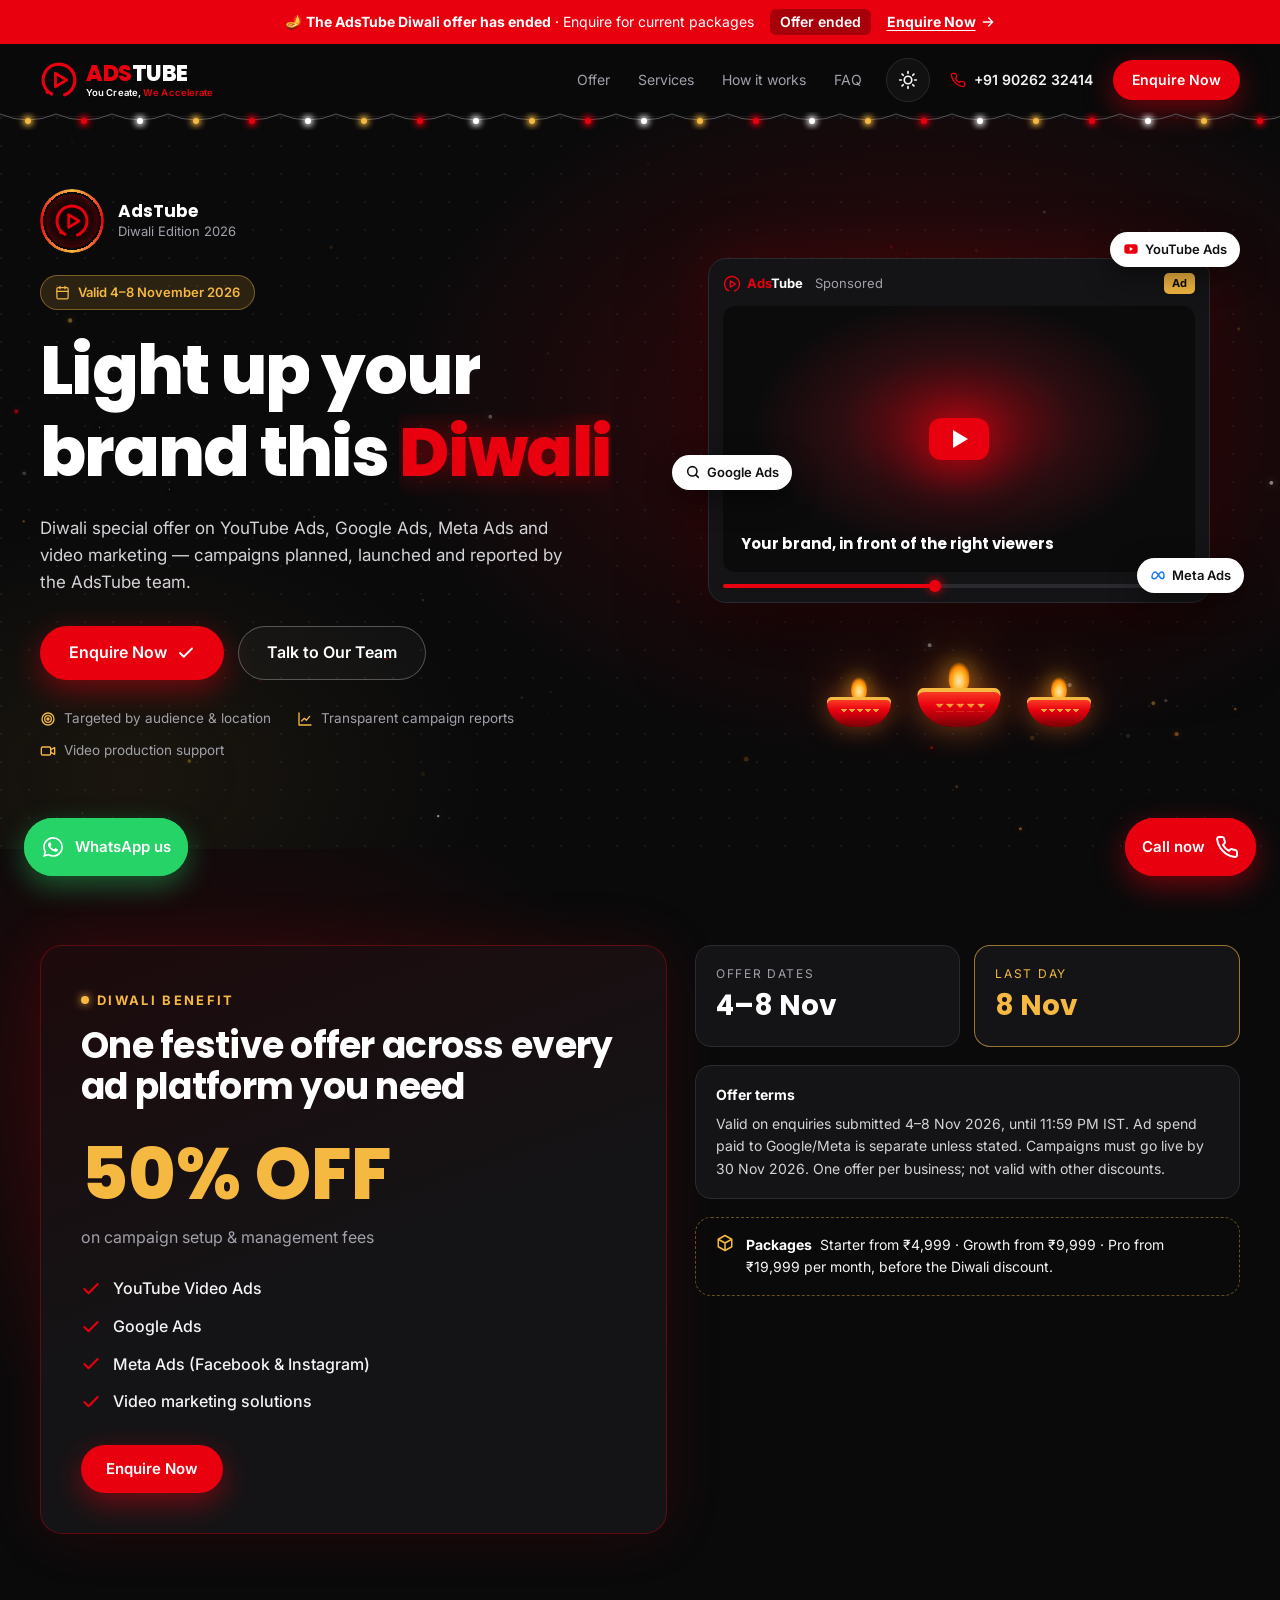
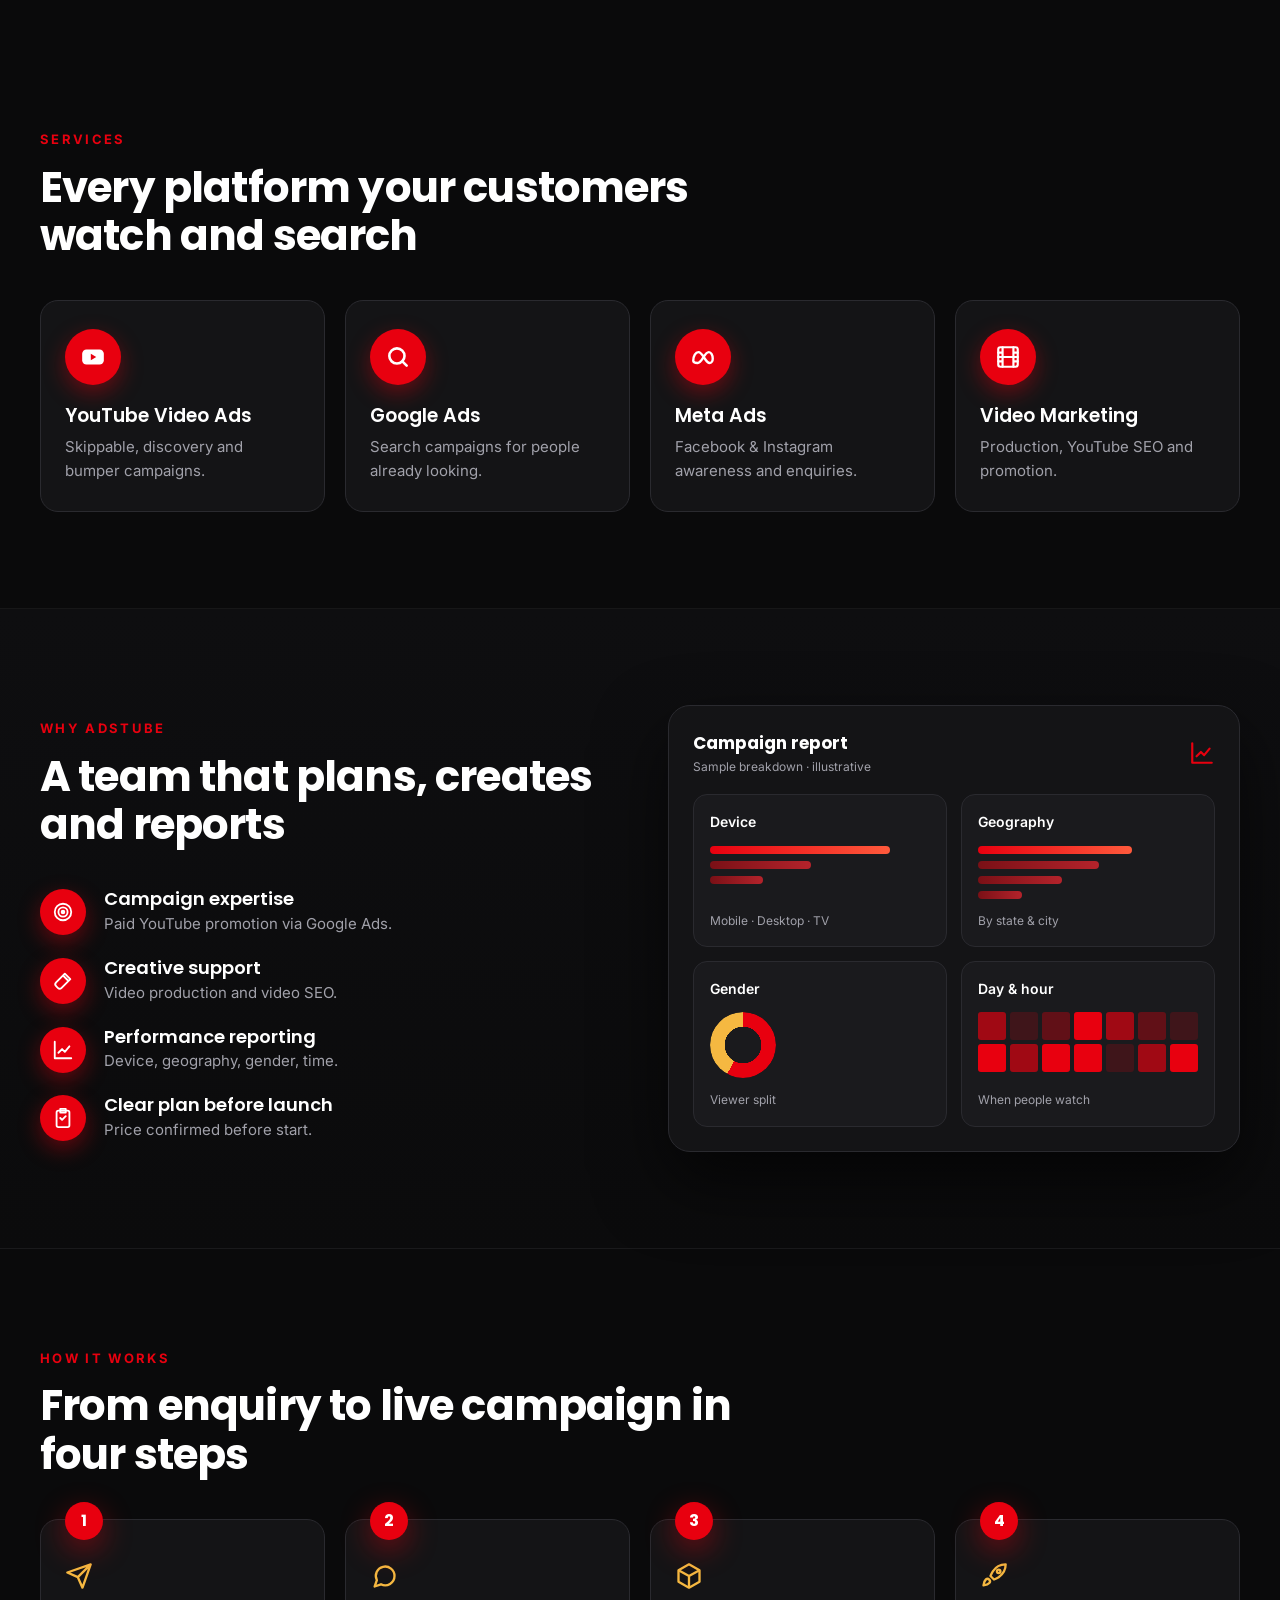
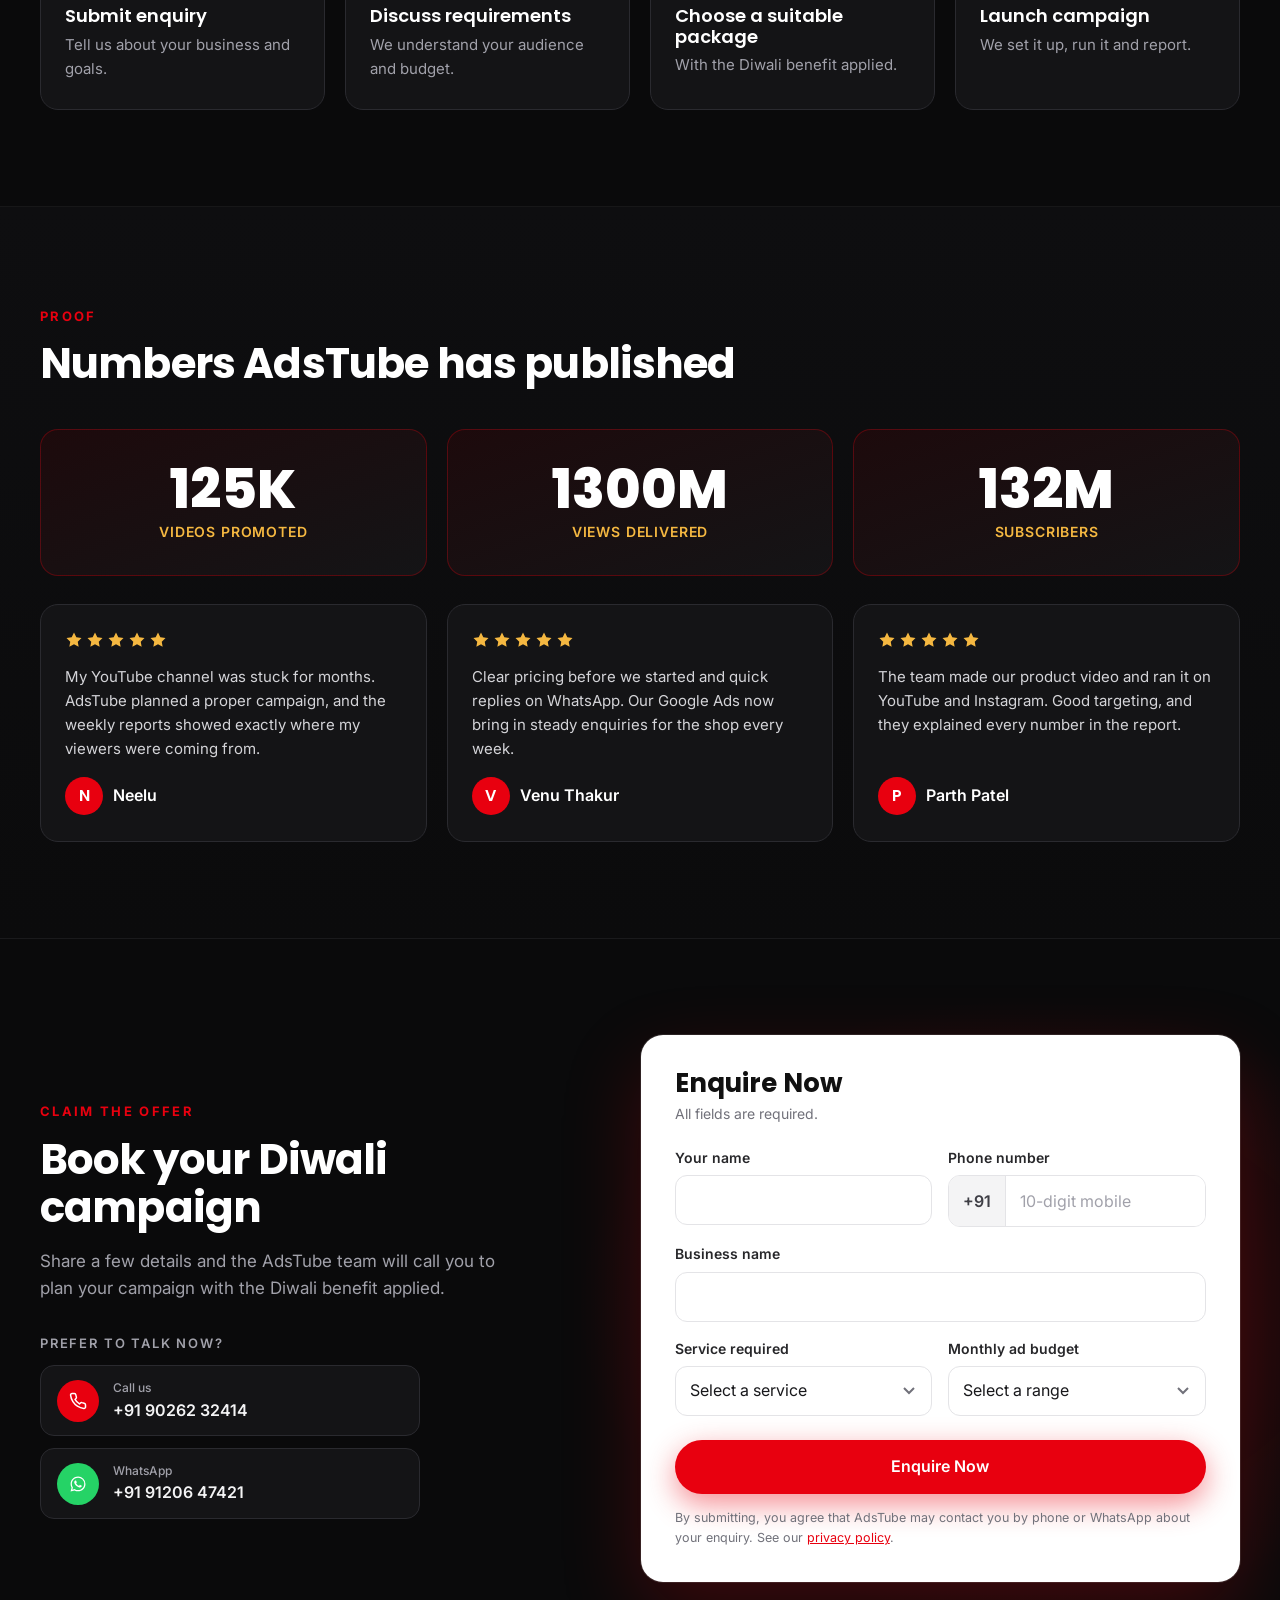
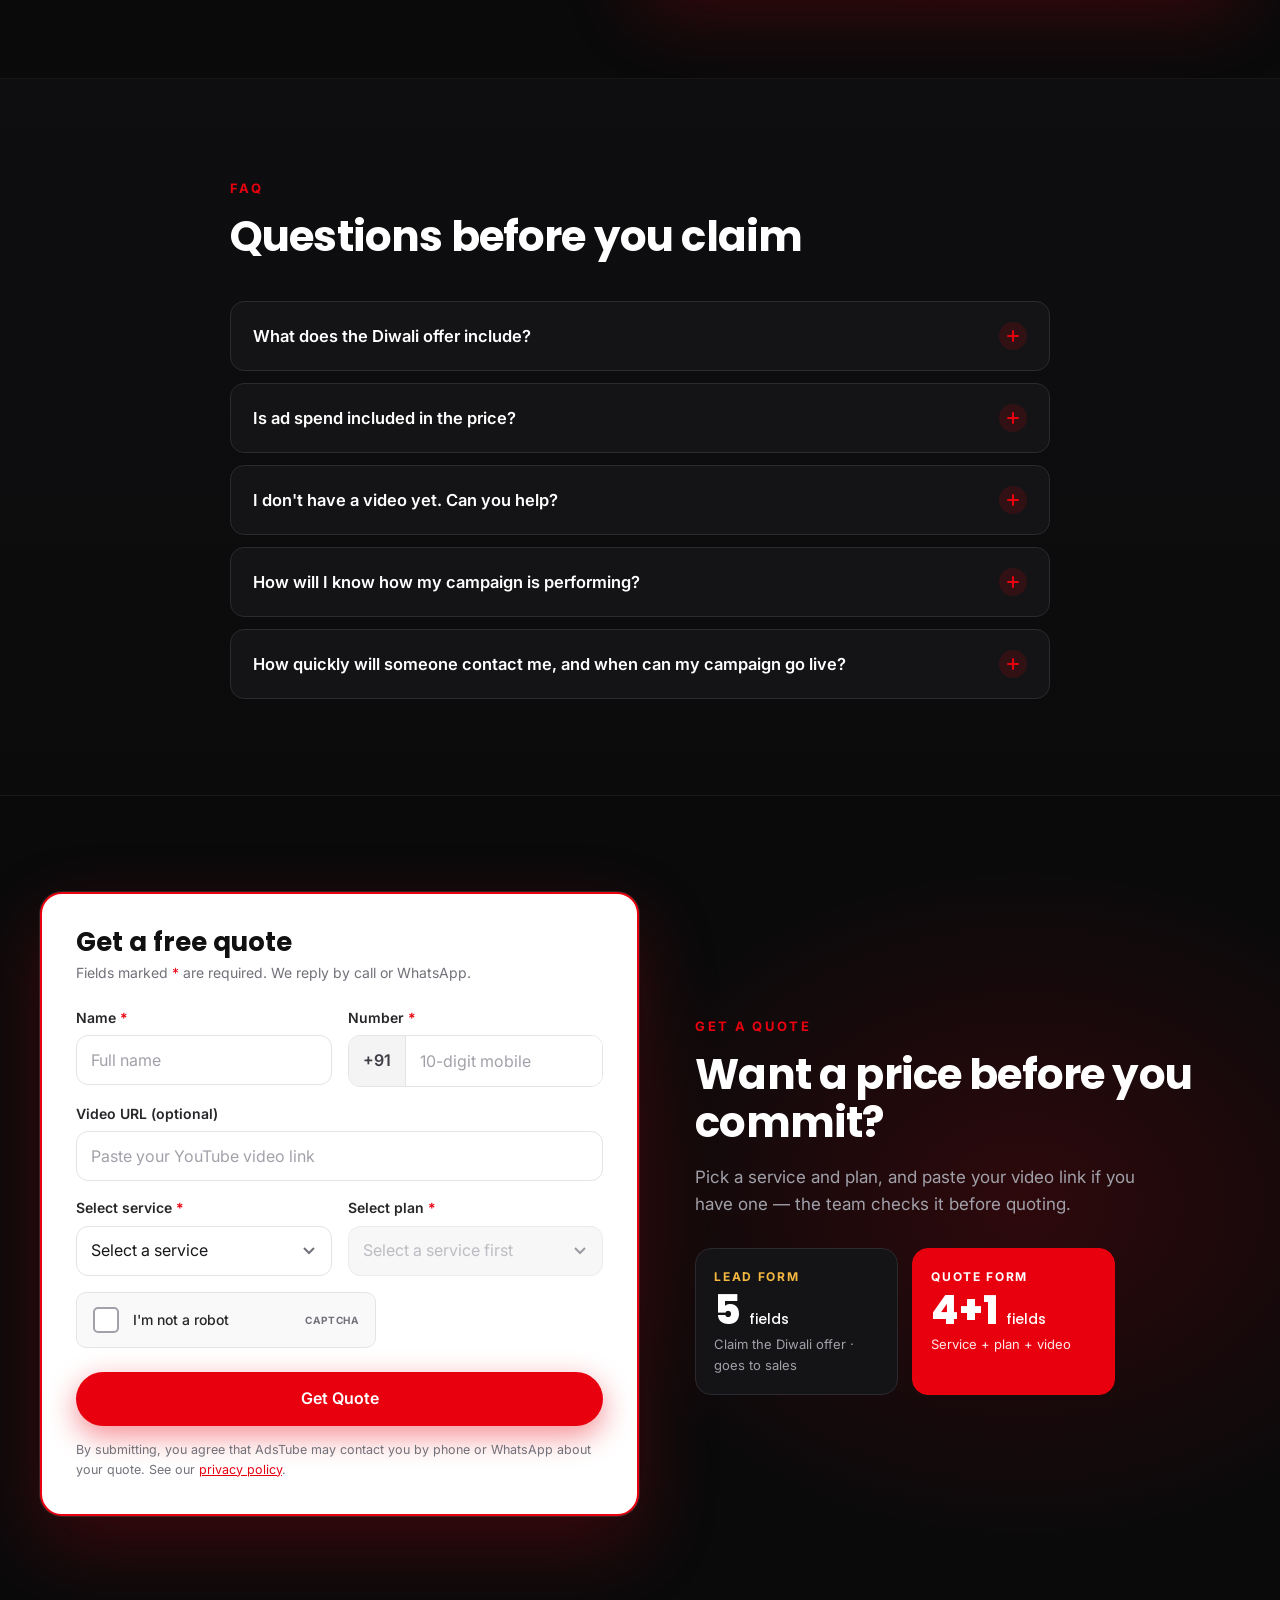
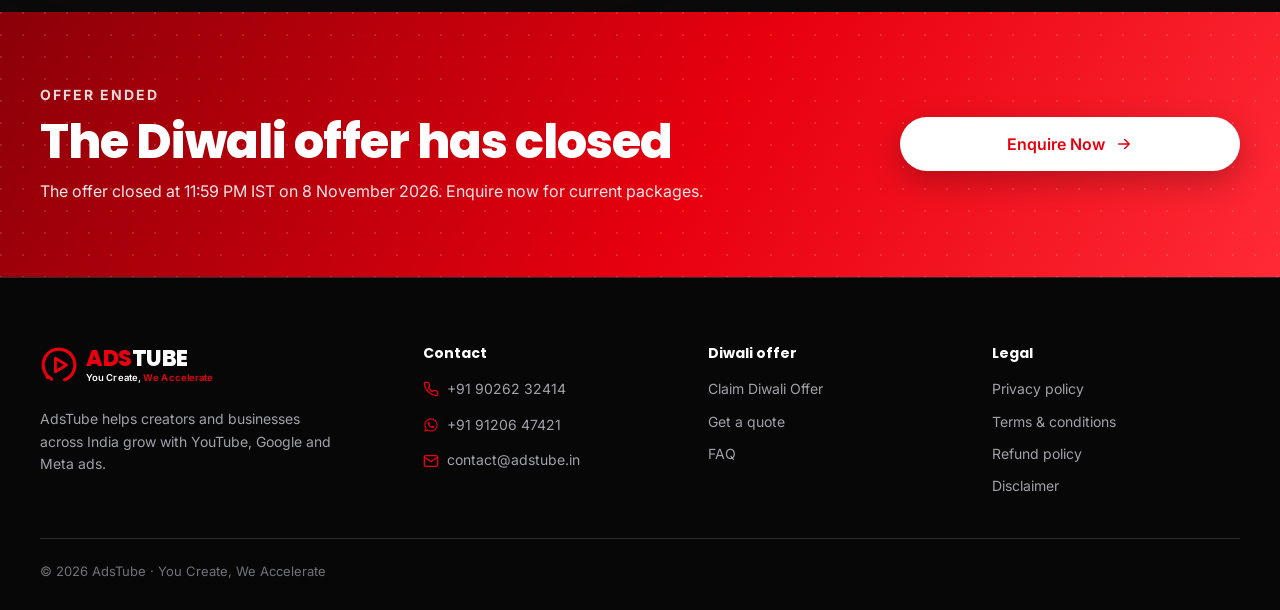
==== index.html @ ca2b1f20 "Add light theme, pop-up form and floating contact buttons - Dark/light theme toggle (remembered per " ====
<!DOCTYPE html>
<html lang="en-IN">
<head>
  <meta charset="UTF-8" />
  <meta name="viewport" content="width=device-width, initial-scale=1" />
  <title>AdsTube Diwali Offer 2026 | YouTube, Google &amp; Meta Ads</title>
  <meta name="description" content="Diwali special offer on YouTube Ads, Google Ads, Meta Ads and video marketing — campaigns planned, launched and reported by the AdsTube team. Valid 4–8 November 2026." />
  <meta name="theme-color" content="#0A0A0B" />

  <!-- Social share (TODO: create 1200×630 share image and set final URL) -->
  <meta property="og:type" content="website" />
  <meta property="og:title" content="Light up your brand this Diwali | AdsTube" />
  <meta property="og:description" content="Diwali special offer on YouTube Ads, Google Ads, Meta Ads and video marketing. Valid 4–8 November 2026." />
  <meta property="og:image" content="assets/diwali-share-1200x630.jpg" />
  <meta property="og:url" content="https://adstube.in/diwali" />
  <meta name="twitter:card" content="summary_large_image" />

  <link rel="preconnect" href="https://fonts.googleapis.com" />
  <link rel="preconnect" href="https://fonts.gstatic.com" crossorigin />
  <link href="https://fonts.googleapis.com/css2?family=Inter:wght@400;500;600;700&family=Poppins:wght@600;700;800&display=swap" rel="stylesheet" />
  <link rel="stylesheet" href="css/style.css" />
  <script>try{var t=localStorage.getItem('adstube_theme');if(t==='light'||t==='dark')document.documentElement.setAttribute('data-theme',t);}catch(e){}</script>
</head>
<body>
  <!-- Reusable SVG symbols -->
  <svg width="0" height="0" style="position:absolute" aria-hidden="true">
    <symbol id="i-logo" viewBox="0 0 48 48">
      <circle cx="24" cy="24" r="20" fill="none" stroke="currentColor" stroke-width="4" stroke-dasharray="108 18" transform="rotate(118 24 24)" stroke-linecap="round"/>
      <circle cx="9.5" cy="39" r="2.6" fill="currentColor"/>
      <path d="M19.5 15.5 L33.5 24 L19.5 32.5 Z" fill="none" stroke="currentColor" stroke-width="3.6" stroke-linejoin="round"/>
    </symbol>
    <symbol id="i-calendar" viewBox="0 0 24 24"><g fill="none" stroke="currentColor" stroke-width="2" stroke-linecap="round" stroke-linejoin="round"><rect x="3" y="4" width="18" height="18" rx="2"/><path d="M16 2v4M8 2v4M3 10h18"/></g></symbol>
    <symbol id="i-check" viewBox="0 0 24 24"><path d="M20 6 9 17l-5-5" fill="none" stroke="currentColor" stroke-width="2.5" stroke-linecap="round" stroke-linejoin="round"/></symbol>
    <symbol id="i-phone" viewBox="0 0 24 24"><path d="M22 16.9v3a2 2 0 0 1-2.2 2 19.8 19.8 0 0 1-8.6-3.1 19.5 19.5 0 0 1-6-6A19.8 19.8 0 0 1 2.1 4.2 2 2 0 0 1 4.1 2h3a2 2 0 0 1 2 1.7c.1 1 .4 1.9.7 2.8a2 2 0 0 1-.5 2.1L8 9.9a16 16 0 0 0 6 6l1.3-1.3a2 2 0 0 1 2.1-.4c.9.3 1.8.6 2.8.7a2 2 0 0 1 1.7 2z" fill="none" stroke="currentColor" stroke-width="2" stroke-linecap="round" stroke-linejoin="round"/></symbol>
    <symbol id="i-whatsapp" viewBox="0 0 24 24"><path fill="currentColor" d="M12.04 2C6.58 2 2.13 6.45 2.13 11.91c0 1.75.46 3.45 1.32 4.95L2.05 22l5.25-1.38a9.9 9.9 0 0 0 4.74 1.21h.01c5.46 0 9.91-4.45 9.91-9.91A9.85 9.85 0 0 0 12.04 2zm0 18.15h-.01a8.2 8.2 0 0 1-4.19-1.15l-.3-.18-3.12.82.83-3.04-.2-.31a8.2 8.2 0 0 1-1.26-4.38c0-4.54 3.7-8.23 8.25-8.23a8.2 8.2 0 0 1 8.23 8.24c0 4.54-3.7 8.23-8.23 8.23zm4.52-6.16c-.25-.12-1.47-.72-1.7-.81-.23-.08-.39-.12-.56.13-.16.25-.64.81-.79.97-.14.17-.29.19-.54.06-.25-.12-1.05-.39-1.99-1.23-.74-.66-1.23-1.47-1.38-1.72-.14-.25-.02-.38.11-.5.11-.11.25-.29.37-.43.13-.15.17-.25.25-.42.08-.17.04-.31-.02-.43-.06-.13-.56-1.34-.76-1.84-.2-.48-.41-.42-.56-.43h-.48c-.17 0-.43.06-.66.31-.23.25-.87.85-.87 2.07 0 1.22.89 2.4 1.01 2.56.12.17 1.75 2.67 4.24 3.74.59.26 1.05.41 1.41.52.59.19 1.13.16 1.56.1.48-.07 1.47-.6 1.67-1.18.21-.58.21-1.07.14-1.18-.06-.1-.22-.16-.47-.29z"/></symbol>
    <symbol id="i-arrow" viewBox="0 0 24 24"><path d="M5 12h14M13 6l6 6-6 6" fill="none" stroke="currentColor" stroke-width="2" stroke-linecap="round" stroke-linejoin="round"/></symbol>
    <symbol id="i-target" viewBox="0 0 24 24"><g fill="none" stroke="currentColor" stroke-width="2"><circle cx="12" cy="12" r="9"/><circle cx="12" cy="12" r="5"/><circle cx="12" cy="12" r="1.5" fill="currentColor"/></g></symbol>
    <symbol id="i-chart" viewBox="0 0 24 24"><path d="M3 3v18h18M7 15l4-4 3 3 5-6" fill="none" stroke="currentColor" stroke-width="2" stroke-linecap="round" stroke-linejoin="round"/></symbol>
    <symbol id="i-video" viewBox="0 0 24 24"><g fill="none" stroke="currentColor" stroke-width="2" stroke-linejoin="round"><rect x="2" y="6" width="14" height="12" rx="2"/><path d="m16 10 6-3v10l-6-3z"/></g></symbol>
    <symbol id="i-youtube" viewBox="0 0 24 24"><rect x="2" y="5" width="20" height="14" rx="4" fill="currentColor"/><path d="M10 9v6l5-3z" style="fill:var(--yt-play,#fff)"/></symbol>
    <symbol id="i-search" viewBox="0 0 24 24"><g fill="none" stroke="currentColor" stroke-width="2.4" stroke-linecap="round"><circle cx="11" cy="11" r="7"/><path d="m20 20-4-4"/></g></symbol>
    <symbol id="i-meta" viewBox="0 0 24 24"><path d="M3 15.5c0-4.5 2.2-8 4.8-8 2.5 0 4.2 3.6 6.4 6.8 1.5 2.2 2.6 3.2 3.8 3.2 1.6 0 3-1.6 3-4 0-3.2-1.5-6-3.6-6-2 0-3.6 2.4-5.4 5.4-1.7 2.8-3.1 4.6-5 4.6C4.6 17.5 3 16.7 3 15.5z" fill="none" stroke="currentColor" stroke-width="2.2" stroke-linejoin="round"/></symbol>
    <symbol id="i-film" viewBox="0 0 24 24"><g fill="none" stroke="currentColor" stroke-width="2" stroke-linecap="round"><rect x="3" y="3" width="18" height="18" rx="2"/><path d="M7 3v18M17 3v18M3 8h4M3 16h4M17 8h4M17 16h4M3 12h18"/></g></symbol>
    <symbol id="i-brush" viewBox="0 0 24 24"><path d="m14 4 6 6-9.5 9.5a3 3 0 0 1-4.2 0l-1.8-1.8a3 3 0 0 1 0-4.2zM12 6l6 6" fill="none" stroke="currentColor" stroke-width="2" stroke-linejoin="round"/></symbol>
    <symbol id="i-clipboard" viewBox="0 0 24 24"><g fill="none" stroke="currentColor" stroke-width="2" stroke-linecap="round" stroke-linejoin="round"><rect x="5" y="4" width="14" height="18" rx="2"/><path d="M9 2h6v4H9zM9 12l2 2 4-4"/></g></symbol>
    <symbol id="i-send" viewBox="0 0 24 24"><path d="M22 2 11 13M22 2l-7 20-4-9-9-4z" fill="none" stroke="currentColor" stroke-width="2" stroke-linejoin="round"/></symbol>
    <symbol id="i-chat" viewBox="0 0 24 24"><path d="M21 12a8 8 0 0 1-11.6 7.1L4 21l1.9-5.4A8 8 0 1 1 21 12z" fill="none" stroke="currentColor" stroke-width="2" stroke-linejoin="round"/></symbol>
    <symbol id="i-package" viewBox="0 0 24 24"><g fill="none" stroke="currentColor" stroke-width="2" stroke-linejoin="round"><path d="m12 2 9 5v10l-9 5-9-5V7z"/><path d="m3 7 9 5 9-5M12 12v10"/></g></symbol>
    <symbol id="i-rocket" viewBox="0 0 24 24"><g fill="none" stroke="currentColor" stroke-width="2" stroke-linejoin="round" stroke-linecap="round"><path d="M5 15c-1.5 1.3-2 5-2 5s3.7-.5 5-2c.7-.8.7-2.1-.1-2.9a2.2 2.2 0 0 0-2.9-.1z"/><path d="m12 15-3-3a22 22 0 0 1 2-4A12.9 12.9 0 0 1 22 2c0 2.7-.8 7.5-6 11a22 22 0 0 1-4 2z"/><circle cx="16" cy="8" r="1.5"/></g></symbol>
    <symbol id="i-sun" viewBox="0 0 24 24"><g fill="none" stroke="currentColor" stroke-width="2" stroke-linecap="round"><circle cx="12" cy="12" r="4.5"/><path d="M12 2v2M12 20v2M4.9 4.9l1.4 1.4M17.7 17.7l1.4 1.4M2 12h2M20 12h2M4.9 19.1l1.4-1.4M17.7 6.3l1.4-1.4"/></g></symbol>
    <symbol id="i-moon" viewBox="0 0 24 24"><path d="M21 12.8A9 9 0 1 1 11.2 3a7 7 0 0 0 9.8 9.8z" fill="none" stroke="currentColor" stroke-width="2" stroke-linejoin="round"/></symbol>
    <symbol id="i-close" viewBox="0 0 24 24"><path d="M18 6 6 18M6 6l12 12" fill="none" stroke="currentColor" stroke-width="2.4" stroke-linecap="round"/></symbol>
    <symbol id="i-mail" viewBox="0 0 24 24"><g fill="none" stroke="currentColor" stroke-width="2" stroke-linejoin="round"><rect x="2" y="4" width="20" height="16" rx="2"/><path d="m22 6-10 7L2 6"/></g></symbol>
    <symbol id="i-star" viewBox="0 0 24 24"><path fill="currentColor" d="m12 2 3.1 6.3 6.9 1-5 4.9 1.2 6.8L12 17.8 5.8 21l1.2-6.8-5-4.9 6.9-1z"/></symbol>
  </svg>

  <a class="skip-link" href="#main">Skip to content</a>

  <!-- 1 · ANNOUNCEMENT BAR -->
  <div class="announce" role="region" aria-label="Diwali offer announcement">
    <div class="container announce__inner">
      <p class="announce__text" data-announce-text>🪔 <strong>Diwali Special Offer</strong> · 50% off · 4–8 Nov 2026</p>
      <span class="announce__timer" data-countdown-inline aria-live="polite">Ends in —</span>
      <a href="#claim" class="announce__link" data-cta="announce_claim"><span data-cta-label>Claim offer</span> <svg class="ic"><use href="#i-arrow"/></svg></a>
    </div>
  </div>

  <!-- STICKY HEADER -->
  <header class="header" data-header>
    <div class="container header__inner">
      <a href="#top" class="logo logo--shimmer" aria-label="AdsTube home">
        <svg class="logo__mark"><use href="#i-logo"/></svg>
        <span class="logo__text">
          <span class="logo__word"><b>Ads</b>Tube</span>
          <small>You Create, <em>We Accelerate</em></small>
        </span>
      </a>
      <nav class="nav" aria-label="Main">
        <a href="#offer">Offer</a>
        <a href="#services">Services</a>
        <a href="#how">How it works</a>
        <a href="#faq">FAQ</a>
      </nav>
      <div class="header__actions">
        <button class="theme-btn" type="button" data-theme-toggle aria-label="Switch to light mode"><svg class="ic" data-theme-icon><use href="#i-sun"/></svg></button>
        <a class="header__phone" href="tel:+919026232414" data-track="call"><svg class="ic"><use href="#i-phone"/></svg><span>+91 90262 32414</span></a>
        <a class="btn btn--red btn--sm header__cta" href="#claim" data-cta="header_claim"><span data-cta-label>Claim Diwali Offer</span></a>
      </div>
    </div>
    <div class="lights" aria-hidden="true" data-lights></div>
  </header>

  <main id="main">
    <!-- 2 · HERO -->
    <section class="hero" id="top" data-hero>
      <canvas class="hero__sparks" data-sparks aria-hidden="true"></canvas>
      <div class="container hero__grid">
        <div class="hero__copy">
          <div class="halo">
            <div class="halo__ring" aria-hidden="true">
              <span class="halo__burst"><i></i><i></i><i></i><i></i><i></i><i></i><i></i><i></i></span>
              <svg class="halo__mark"><use href="#i-logo"/></svg>
            </div>
            <div>
              <p class="halo__name">AdsTube</p>
              <p class="halo__ed">Diwali Edition 2026</p>
            </div>
          </div>

          <p class="chip chip--gold"><svg class="ic"><use href="#i-calendar"/></svg> Valid 4–8 November 2026</p>

          <h1 class="hero__title" data-split>Light up your brand this <span class="accent">Diwali</span></h1>

          <p class="hero__sub reveal">Diwali special offer on YouTube Ads, Google Ads, Meta Ads and video marketing — campaigns planned, launched and reported by the AdsTube team.</p>

          <div class="hero__ctas reveal">
            <a href="#claim" class="btn btn--red btn--lg" data-cta="hero_claim"><span data-cta-label>Claim Diwali Offer</span> <svg class="ic"><use href="#i-check"/></svg></a>
            <a href="#" class="btn btn--ghost btn--lg" data-cta="hero_talk" data-wa>Talk to Our Team</a>
          </div>

          <ul class="hero__trust reveal">
            <li><svg class="ic"><use href="#i-target"/></svg> Targeted by audience &amp; location</li>
            <li><svg class="ic"><use href="#i-chart"/></svg> Transparent campaign reports</li>
            <li><svg class="ic"><use href="#i-video"/></svg> Video production support</li>
          </ul>
        </div>

        <!-- Campaign visual: CSS/SVG only -->
        <div class="hero__visual" aria-hidden="true">
          <div class="player">
            <div class="player__top">
              <span class="player__brand"><svg class="ic ic--red"><use href="#i-logo"/></svg><span><b>Ads</b>Tube</span><em>Sponsored</em></span>
              <span class="player__ad">Ad</span>
            </div>
            <div class="player__screen">
              <span class="player__play"><svg><use href="#i-youtube"/></svg></span>
              <p class="player__caption">Your brand, in front of the right viewers</p>
            </div>
            <div class="player__bar"><span></span></div>
          </div>
          <span class="float-chip float-chip--yt"><svg class="ic ic--red"><use href="#i-youtube"/></svg> YouTube Ads</span>
          <span class="float-chip float-chip--g"><svg class="ic"><use href="#i-search"/></svg> Google Ads</span>
          <span class="float-chip float-chip--m"><svg class="ic ic--blue"><use href="#i-meta"/></svg> Meta Ads</span>

          <div class="diyas">
            <div class="diya"><span class="diya__flame"></span><span class="diya__bowl"></span></div>
            <div class="diya diya--lg"><span class="diya__flame"></span><span class="diya__bowl"></span></div>
            <div class="diya"><span class="diya__flame"></span><span class="diya__bowl"></span></div>
          </div>
        </div>
      </div>
    </section>

    <!-- 3 · OFFER -->
    <section class="section offer" id="offer">
      <div class="container offer__grid">
        <div class="offer__card stagger">
          <p class="eyebrow eyebrow--gold"><span class="dot"></span> Diwali benefit</p>
          <h2 class="h2 slide-in">One festive offer across every ad platform you need</h2>
          <p class="offer__big">50% OFF</p>
          <p class="offer__on">on campaign setup &amp; management fees</p>
          <ul class="checklist">
            <li><svg class="ic"><use href="#i-check"/></svg> YouTube Video Ads</li>
            <li><svg class="ic"><use href="#i-check"/></svg> Google Ads</li>
            <li><svg class="ic"><use href="#i-check"/></svg> Meta Ads (Facebook &amp; Instagram)</li>
            <li><svg class="ic"><use href="#i-check"/></svg> Video marketing solutions</li>
          </ul>
          <a href="#claim" class="btn btn--red" data-cta="offer_claim"><span data-cta-label>Claim Diwali Offer</span></a>
        </div>

        <div class="offer__side stagger">
          <div class="dates">
            <div class="dates__box">
              <p class="dates__lbl">Offer dates</p>
              <p class="dates__val">4–8 Nov</p>
            </div>
            <div class="dates__box dates__box--gold">
              <p class="dates__lbl">Last day</p>
              <p class="dates__val">8 Nov</p>
            </div>
          </div>

          <p class="timer__lbl" data-countdown-label>Offer ends in</p>
          <div class="timer" data-countdown-boxes aria-live="off">
            <div><b data-d>00</b><span>Days</span></div>
            <div><b data-h>00</b><span>Hours</span></div>
            <div><b data-m>00</b><span>Mins</span></div>
            <div><b data-s>00</b><span>Secs</span></div>
          </div>

          <div class="terms">
            <p class="terms__title">Offer terms</p>
            <p>Valid on enquiries submitted 4–8 Nov 2026, until 11:59 PM IST. Ad spend paid to Google/Meta is separate unless stated. Campaigns must go live by 30 Nov 2026. One offer per business; not valid with other discounts.</p>
          </div>

          <div class="packages">
            <svg class="ic ic--gold"><use href="#i-package"/></svg>
            <p><b>Packages</b> Starter from ₹4,999 · Growth from ₹9,999 · Pro from ₹19,999 per month, before the Diwali discount.</p>
          </div>
        </div>
      </div>
    </section>

    <!-- 4 · SERVICES -->
    <section class="section" id="services">
      <div class="container">
        <p class="eyebrow">Services</p>
        <h2 class="h2 slide-in">Every platform your customers watch and search</h2>
        <div class="cards cards--4 stagger">
          <article class="card">
            <span class="card__icon"><svg><use href="#i-youtube"/></svg></span>
            <h3>YouTube Video Ads</h3>
            <p>Skippable, discovery and bumper campaigns.</p>
          </article>
          <article class="card">
            <span class="card__icon"><svg><use href="#i-search"/></svg></span>
            <h3>Google Ads</h3>
            <p>Search campaigns for people already looking.</p>
          </article>
          <article class="card">
            <span class="card__icon"><svg><use href="#i-meta"/></svg></span>
            <h3>Meta Ads</h3>
            <p>Facebook &amp; Instagram awareness and enquiries.</p>
          </article>
          <article class="card">
            <span class="card__icon"><svg><use href="#i-film"/></svg></span>
            <h3>Video Marketing</h3>
            <p>Production, YouTube SEO and promotion.</p>
          </article>
        </div>
      </div>
    </section>

    <!-- 5 · WHY ADSTUBE -->
    <section class="section section--alt" id="why">
      <div class="container why__grid">
        <div>
          <p class="eyebrow">Why AdsTube</p>
          <h2 class="h2 slide-in">A team that plans, creates and reports</h2>
          <ul class="strengths stagger">
            <li><span class="card__icon card__icon--sm"><svg><use href="#i-target"/></svg></span><div><h3>Campaign expertise</h3><p>Paid YouTube promotion via Google Ads.</p></div></li>
            <li><span class="card__icon card__icon--sm"><svg><use href="#i-brush"/></svg></span><div><h3>Creative support</h3><p>Video production and video SEO.</p></div></li>
            <li><span class="card__icon card__icon--sm"><svg><use href="#i-chart"/></svg></span><div><h3>Performance reporting</h3><p>Device, geography, gender, time.</p></div></li>
            <li><span class="card__icon card__icon--sm"><svg><use href="#i-clipboard"/></svg></span><div><h3>Clear plan before launch</h3><p>Price confirmed before start.</p></div></li>
          </ul>
        </div>

        <div class="report stagger" aria-label="Sample report breakdown">
          <div class="report__head">
            <p><b>Campaign report</b><span>Sample breakdown · illustrative</span></p>
            <svg class="ic ic--red"><use href="#i-chart"/></svg>
          </div>
          <div class="report__grid">
            <div class="report__tile"><p>Device</p><div class="bars"><i style="--v:.82"></i><i style="--v:.46"></i><i style="--v:.24"></i></div><small>Mobile · Desktop · TV</small></div>
            <div class="report__tile"><p>Geography</p><div class="bars"><i style="--v:.7"></i><i style="--v:.55"></i><i style="--v:.38"></i><i style="--v:.2"></i></div><small>By state &amp; city</small></div>
            <div class="report__tile"><p>Gender</p><div class="donut"></div><small>Viewer split</small></div>
            <div class="report__tile"><p>Day &amp; hour</p><div class="heat"><i></i><i></i><i></i><i></i><i></i><i></i><i></i><i></i><i></i><i></i><i></i><i></i><i></i><i></i></div><small>When people watch</small></div>
          </div>
        </div>
      </div>
    </section>

    <!-- 6 · HOW IT WORKS -->
    <section class="section" id="how">
      <div class="container">
        <p class="eyebrow">How it works</p>
        <h2 class="h2 slide-in">From enquiry to live campaign in four steps</h2>
        <ol class="steps stagger">
          <li><span class="steps__n">1</span><svg class="ic ic--gold"><use href="#i-send"/></svg><h3>Submit enquiry</h3><p>Tell us about your business and goals.</p></li>
          <li><span class="steps__n">2</span><svg class="ic ic--gold"><use href="#i-chat"/></svg><h3>Discuss requirements</h3><p>We understand your audience and budget.</p></li>
          <li><span class="steps__n">3</span><svg class="ic ic--gold"><use href="#i-package"/></svg><h3>Choose a suitable package</h3><p>With the Diwali benefit applied.</p></li>
          <li><span class="steps__n">4</span><svg class="ic ic--gold"><use href="#i-rocket"/></svg><h3>Launch campaign</h3><p>We set it up, run it and report.</p></li>
        </ol>
      </div>
    </section>

    <!-- 7 · PROOF -->
    <section class="section section--alt" id="proof">
      <div class="container">
        <p class="eyebrow">Proof</p>
        <h2 class="h2 slide-in">Numbers AdsTube has published</h2>
        <div class="stats stagger">
          <div class="stat"><b data-count="125" data-suffix="K">125K</b><span>Videos promoted</span></div>
          <div class="stat"><b data-count="1300" data-suffix="M">1300M</b><span>Views delivered</span></div>
          <div class="stat"><b data-count="132" data-suffix="M">132M</b><span>Subscribers</span></div>
        </div>
        <div class="cards cards--3 stagger">
          <figure class="review">
            <div class="review__stars" aria-label="Review"><svg><use href="#i-star"/></svg><svg><use href="#i-star"/></svg><svg><use href="#i-star"/></svg><svg><use href="#i-star"/></svg><svg><use href="#i-star"/></svg></div>
            <blockquote>My YouTube channel was stuck for months. AdsTube planned a proper campaign, and the weekly reports showed exactly where my viewers were coming from.</blockquote>
            <figcaption><span class="avatar">N</span> Neelu</figcaption>
          </figure>
          <figure class="review">
            <div class="review__stars" aria-label="Review"><svg><use href="#i-star"/></svg><svg><use href="#i-star"/></svg><svg><use href="#i-star"/></svg><svg><use href="#i-star"/></svg><svg><use href="#i-star"/></svg></div>
            <blockquote>Clear pricing before we started and quick replies on WhatsApp. Our Google Ads now bring in steady enquiries for the shop every week.</blockquote>
            <figcaption><span class="avatar">V</span> Venu Thakur</figcaption>
          </figure>
          <figure class="review">
            <div class="review__stars" aria-label="Review"><svg><use href="#i-star"/></svg><svg><use href="#i-star"/></svg><svg><use href="#i-star"/></svg><svg><use href="#i-star"/></svg><svg><use href="#i-star"/></svg></div>
            <blockquote>The team made our product video and ran it on YouTube and Instagram. Good targeting, and they explained every number in the report.</blockquote>
            <figcaption><span class="avatar">P</span> Parth Patel</figcaption>
          </figure>
        </div>
      </div>
    </section>

    <!-- 8 · LEAD FORM -->
    <section class="section form-section" id="claim" data-form-zone>
      <div class="container form__grid">
        <div class="form__intro">
          <p class="eyebrow">Claim the offer</p>
          <h2 class="h2 slide-in">Book your Diwali campaign</h2>
          <p class="muted">Share a few details and the AdsTube team will call you to plan your campaign with the Diwali benefit applied.</p>
          <div class="contact-alt">
            <p class="contact-alt__lbl">Prefer to talk now?</p>
            <a class="contact-alt__btn" href="tel:+919026232414" data-track="call"><span class="contact-alt__ic"><svg class="ic"><use href="#i-phone"/></svg></span><span><small>Call us</small>+91 90262 32414</span></a>
            <a class="contact-alt__btn" href="#" data-wa data-track="whatsapp"><span class="contact-alt__ic contact-alt__ic--wa"><svg class="ic"><use href="#i-whatsapp"/></svg></span><span><small>WhatsApp</small>+91 91206 47421</span></a>
          </div>
        </div>

        <form class="form-card" id="lead-form" novalidate data-lead-form>
          <h3 class="form-card__title">Claim Diwali Offer</h3>
          <p class="form-card__note">All fields are required.</p>

          <div class="form-row">
            <div class="field">
              <label for="lf-name">Your name</label>
              <input id="lf-name" name="name" type="text" autocomplete="name" required aria-describedby="lf-name-err" />
              <p class="field__err" id="lf-name-err"></p>
            </div>
            <div class="field">
              <label for="lf-phone">Phone number</label>
              <div class="tel">
                <span class="tel__cc">+91</span>
                <input id="lf-phone" name="phone" type="tel" inputmode="numeric" autocomplete="tel-national" placeholder="10-digit mobile" required aria-describedby="lf-phone-err" />
              </div>
              <p class="field__err" id="lf-phone-err"></p>
            </div>
          </div>

          <div class="field">
            <label for="lf-business">Business name</label>
            <input id="lf-business" name="business" type="text" autocomplete="organization" required aria-describedby="lf-business-err" />
            <p class="field__err" id="lf-business-err"></p>
          </div>

          <div class="form-row">
            <div class="field">
              <label for="lf-service">Service required</label>
              <select id="lf-service" name="service" required aria-describedby="lf-service-err">
                <option value="">Select a service</option>
                <option>YouTube Video Ads</option>
                <option>Google Ads</option>
                <option>Meta Ads</option>
                <option>Video Marketing</option>
                <option>Not sure yet</option>
              </select>
              <p class="field__err" id="lf-service-err"></p>
            </div>
            <div class="field">
              <label for="lf-budget">Monthly ad budget</label>
              <select id="lf-budget" name="budget" required aria-describedby="lf-budget-err">
                <option value="">Select a range</option>
                <option>Under ₹10,000</option>
                <option>₹10,000 – ₹25,000</option>
                <option>₹25,000 – ₹50,000</option>
                <option>₹50,000 – ₹1,00,000</option>
                <option>Above ₹1,00,000</option>
              </select>
              <p class="field__err" id="lf-budget-err"></p>
            </div>
          </div>

          <!-- Spam honeypot: hidden from people -->
          <div class="hp" aria-hidden="true">
            <label for="lf-website">Website</label>
            <input id="lf-website" name="website" type="text" tabindex="-1" autocomplete="off" />
          </div>

          <button type="submit" class="btn btn--red btn--block btn--lg" data-cta="form_submit"><span data-cta-label>Claim Diwali Offer</span></button>
          <p class="form__status" role="alert" data-status></p>
          <p class="form-card__consent">By submitting, you agree that AdsTube may contact you by phone or WhatsApp about your enquiry. See our <a href="https://adstube.in/privacy-policy" target="_blank" rel="noopener">privacy policy</a>.</p>
        </form>
      </div>
    </section>

    <!-- 9 · FAQ -->
    <section class="section section--alt" id="faq">
      <div class="container container--narrow">
        <p class="eyebrow">FAQ</p>
        <h2 class="h2 slide-in">Questions before you claim</h2>
        <div class="faq" data-faq>
          <div class="faq__item">
            <h3><button class="faq__q" aria-expanded="false" aria-controls="faq-1" id="faq-1-btn">What does the Diwali offer include?<span class="faq__plus" aria-hidden="true"></span></button></h3>
            <div class="faq__a" id="faq-1" role="region" aria-labelledby="faq-1-btn" hidden><p>50% off campaign setup &amp; management fees for YouTube Video Ads, Google Ads, Meta Ads and video marketing, on enquiries submitted 4–8 November 2026.</p></div>
          </div>
          <div class="faq__item">
            <h3><button class="faq__q" aria-expanded="false" aria-controls="faq-2" id="faq-2-btn">Is ad spend included in the price?<span class="faq__plus" aria-hidden="true"></span></button></h3>
            <div class="faq__a" id="faq-2" role="region" aria-labelledby="faq-2-btn" hidden><p>No. Ad spend paid to Google or Meta is separate unless stated in your package. We confirm the full price with you before your campaign starts.</p></div>
          </div>
          <div class="faq__item">
            <h3><button class="faq__q" aria-expanded="false" aria-controls="faq-3" id="faq-3-btn">I don't have a video yet. Can you help?<span class="faq__plus" aria-hidden="true"></span></button></h3>
            <div class="faq__a" id="faq-3" role="region" aria-labelledby="faq-3-btn" hidden><p>Yes. AdsTube offers video production and video SEO support, so the team can help create your ad as well as promote it.</p></div>
          </div>
          <div class="faq__item">
            <h3><button class="faq__q" aria-expanded="false" aria-controls="faq-4" id="faq-4-btn">How will I know how my campaign is performing?<span class="faq__plus" aria-hidden="true"></span></button></h3>
            <div class="faq__a" id="faq-4" role="region" aria-labelledby="faq-4-btn" hidden><p>You get campaign reports split by device, geography, gender, and day &amp; hour, so you can see who is watching and when.</p></div>
          </div>
          <div class="faq__item">
            <h3><button class="faq__q" aria-expanded="false" aria-controls="faq-5" id="faq-5-btn">How quickly will someone contact me, and when can my campaign go live?<span class="faq__plus" aria-hidden="true"></span></button></h3>
            <div class="faq__a" id="faq-5" role="region" aria-labelledby="faq-5-btn" hidden><p>Our team contacts you within 2 working hours (10 AM – 7 PM IST). Most campaigns go live within 2–3 working days once your video and budget are confirmed. Want a price first? <a href="#quote">Get a free quote</a>.</p></div>
          </div>
        </div>
      </div>
    </section>

    <!-- 10 · QUERY FORM -->
    <section class="section form-section" id="quote" data-form-zone>
      <div class="container form__grid form__grid--rev">
        <form class="form-card form-card--outline" id="query-form" novalidate data-query-form>
          <h3 class="form-card__title">Get a free quote</h3>
          <p class="form-card__note">Fields marked <span class="req">*</span> are required. We reply by call or WhatsApp.</p>

          <div class="form-row">
            <div class="field">
              <label for="qf-name">Name <span class="req">*</span></label>
              <input id="qf-name" name="name" type="text" autocomplete="name" placeholder="Full name" required aria-describedby="qf-name-err" />
              <p class="field__err" id="qf-name-err"></p>
            </div>
            <div class="field">
              <label for="qf-phone">Number <span class="req">*</span></label>
              <div class="tel">
                <span class="tel__cc">+91</span>
                <input id="qf-phone" name="phone" type="tel" inputmode="numeric" autocomplete="tel-national" placeholder="10-digit mobile" required aria-describedby="qf-phone-err" />
              </div>
              <p class="field__err" id="qf-phone-err"></p>
            </div>
          </div>

          <div class="field">
            <label for="qf-video">Video URL (optional)</label>
            <input id="qf-video" name="video_url" type="url" inputmode="url" placeholder="Paste your YouTube video link" aria-describedby="qf-video-err" />
            <p class="field__err" id="qf-video-err"></p>
          </div>

          <div class="form-row">
            <div class="field">
              <label for="qf-service">Select service <span class="req">*</span></label>
              <select id="qf-service" name="service" required aria-describedby="qf-service-err">
                <option value="">Select a service</option>
                <option>YouTube Video Ads</option>
                <option>Google Ads</option>
                <option>Meta Ads</option>
                <option>Video Marketing</option>
              </select>
              <p class="field__err" id="qf-service-err"></p>
            </div>
            <div class="field">
              <label for="qf-plan">Select plan <span class="req">*</span></label>
              <select id="qf-plan" name="plan" required disabled aria-describedby="qf-plan-err">
                <option value="">Select a service first</option>
              </select>
              <p class="field__err" id="qf-plan-err"></p>
            </div>
          </div>

          <!-- CAPTCHA placeholder: replace with Google reCAPTCHA / Cloudflare Turnstile widget (see CONFIG in js/script.js) -->
          <div class="field">
            <label class="captcha" for="qf-captcha">
              <input id="qf-captcha" name="captcha" type="checkbox" aria-describedby="qf-captcha-err" />
              <span class="captcha__box"><svg class="ic"><use href="#i-check"/></svg></span>
              <span class="captcha__txt">I'm not a robot</span>
              <span class="captcha__brand">CAPTCHA</span>
            </label>
            <p class="field__err" id="qf-captcha-err"></p>
          </div>

          <div class="hp" aria-hidden="true">
            <label for="qf-website">Website</label>
            <input id="qf-website" name="website" type="text" tabindex="-1" autocomplete="off" />
          </div>

          <button type="submit" class="btn btn--red btn--block btn--lg">Get Quote</button>
          <p class="form__status" role="alert" data-status></p>
          <p class="form-card__consent">By submitting, you agree that AdsTube may contact you by phone or WhatsApp about your quote. See our <a href="https://adstube.in/privacy-policy" target="_blank" rel="noopener">privacy policy</a>.</p>

          <div class="form-success" data-success hidden>
            <span class="form-success__ic"><svg class="ic"><use href="#i-check"/></svg></span>
            <h3>Thanks — your quote is on its way</h3>
            <p>We'll reply by call or WhatsApp within 2 working hours.</p>
          </div>
        </form>

        <div class="form__intro">
          <p class="eyebrow">Get a quote</p>
          <h2 class="h2 slide-in">Want a price before you commit?</h2>
          <p class="muted">Pick a service and plan, and paste your video link if you have one — the team checks it before quoting.</p>
          <div class="compare">
            <div class="compare__box">
              <p class="compare__lbl">Lead form</p>
              <p class="compare__n">5 <small>fields</small></p>
              <p class="compare__d">Claim the Diwali offer · goes to sales</p>
            </div>
            <div class="compare__box compare__box--red">
              <p class="compare__lbl">Quote form</p>
              <p class="compare__n">4+1 <small>fields</small></p>
              <p class="compare__d">Service + plan + video</p>
            </div>
          </div>
        </div>
      </div>
    </section>

    <!-- 11 · FINAL CTA -->
    <section class="final" id="final">
      <div class="container final__inner">
        <div>
          <p class="final__kicker" data-final-kicker>Final call</p>
          <h2 class="final__title" data-final-title>The Diwali offer closes on 8 November</h2>
          <p class="final__sub" data-final-sub>Enquiries submitted by 11:59 PM IST on 8 November 2026 qualify.</p>
        </div>
        <div class="final__right">
          <div class="timer timer--light" data-countdown-boxes>
            <div><b data-d>00</b><span>Days</span></div>
            <div><b data-h>00</b><span>Hours</span></div>
            <div><b data-m>00</b><span>Mins</span></div>
            <div><b data-s>00</b><span>Secs</span></div>
          </div>
          <a href="#claim" class="btn btn--white btn--lg" data-cta="final_claim"><span data-cta-label>Claim Diwali Offer</span> <svg class="ic"><use href="#i-arrow"/></svg></a>
        </div>
      </div>
    </section>
  </main>

  <!-- 12 · FOOTER -->
  <footer class="footer">
    <div class="container footer__grid">
      <div>
        <a href="#top" class="logo" aria-label="AdsTube home">
          <svg class="logo__mark"><use href="#i-logo"/></svg>
          <span class="logo__text"><span class="logo__word"><b>Ads</b>Tube</span><small>You Create, <em>We Accelerate</em></small></span>
        </a>
        <p class="footer__company">AdsTube helps creators and businesses across India grow with YouTube, Google and Meta ads.</p>
      </div>
      <div>
        <p class="footer__h">Contact</p>
        <ul class="footer__list">
          <li><a href="tel:+919026232414" data-track="call"><svg class="ic"><use href="#i-phone"/></svg> +91 90262 32414</a></li>
          <li><a href="#" data-wa data-track="whatsapp"><svg class="ic"><use href="#i-whatsapp"/></svg> +91 91206 47421</a></li>
          <li><a href="mailto:contact@adstube.in"><svg class="ic"><use href="#i-mail"/></svg> contact@adstube.in</a></li>
        </ul>
      </div>
      <div>
        <p class="footer__h">Diwali offer</p>
        <ul class="footer__list">
          <li><a href="#claim">Claim Diwali Offer</a></li>
          <li><a href="#quote">Get a quote</a></li>
          <li><a href="#faq">FAQ</a></li>
        </ul>
      </div>
      <div>
        <p class="footer__h">Legal</p>
        <ul class="footer__list">
          <li><a href="https://adstube.in/privacy-policy" target="_blank" rel="noopener">Privacy policy</a></li>
          <li><a href="https://adstube.in/terms-and-conditions" target="_blank" rel="noopener">Terms &amp; conditions</a></li>
          <li><a href="https://adstube.in/refund-policy" target="_blank" rel="noopener">Refund policy</a></li>
          <li><a href="https://adstube.in/disclaimer" target="_blank" rel="noopener">Disclaimer</a></li>
        </ul>
      </div>
    </div>
    <div class="container footer__bottom">
      <p>© 2026 AdsTube · You Create, We Accelerate</p>
    </div>
  </footer>

  <!-- Pop-up form: opens as soon as the page loads, on every visit (see CONFIG.popupDelay) -->
  <dialog class="pop" data-pop aria-labelledby="pop-title">
    <form class="form-card pop__card" id="pop-form" novalidate data-lead-form data-form-name="popup_form">
      <button class="pop__close" type="button" data-pop-close aria-label="Close"><svg class="ic"><use href="#i-close"/></svg></button>
      <div class="pop__head">
        <div class="diya pop__diya" aria-hidden="true"><span class="diya__flame"></span><span class="diya__bowl"></span></div>
        <p class="pop__tag">🪔 Diwali offer · 4–8 Nov 2026</p>
      </div>
      <h3 class="form-card__title" id="pop-title">Get <span class="pop__accent">50% off</span> your Diwali campaign</h3>
      <p class="form-card__note">Leave your number — the AdsTube team will call you with the Diwali benefit applied.</p>

      <div class="field">
        <label for="pf-name">Your name</label>
        <input id="pf-name" name="name" type="text" autocomplete="name" required aria-describedby="pf-name-err" />
        <p class="field__err" id="pf-name-err"></p>
      </div>
      <div class="field">
        <label for="pf-phone">Phone number</label>
        <div class="tel">
          <span class="tel__cc">+91</span>
          <input id="pf-phone" name="phone" type="tel" inputmode="numeric" autocomplete="tel-national" placeholder="10-digit mobile" required aria-describedby="pf-phone-err" />
        </div>
        <p class="field__err" id="pf-phone-err"></p>
      </div>
      <div class="field">
        <label for="pf-service">Service required</label>
        <select id="pf-service" name="service" required aria-describedby="pf-service-err">
          <option value="">Select a service</option>
          <option>YouTube Video Ads</option>
          <option>Google Ads</option>
          <option>Meta Ads</option>
          <option>Video Marketing</option>
          <option>Not sure yet</option>
        </select>
        <p class="field__err" id="pf-service-err"></p>
      </div>

      <div class="hp" aria-hidden="true">
        <label for="pf-website">Website</label>
        <input id="pf-website" name="website" type="text" tabindex="-1" autocomplete="off" />
      </div>

      <button type="submit" class="btn btn--red btn--block btn--lg" data-cta="popup_submit"><span data-cta-label>Claim Diwali Offer</span></button>
      <p class="form__status" role="alert" data-status></p>
      <button class="pop__skip" type="button" data-pop-close>No thanks, maybe later</button>
    </form>
  </dialog>

  <!-- Floating contact buttons: WhatsApp left, Call right -->
  <a class="fab fab--wa" href="#" data-wa data-track="whatsapp" aria-label="Chat with AdsTube on WhatsApp"><svg class="ic"><use href="#i-whatsapp"/></svg><span class="fab__label">WhatsApp us</span></a>
  <a class="fab fab--call" href="tel:+919026232414" data-track="call" aria-label="Call AdsTube on +91 90262 32414"><svg class="ic"><use href="#i-phone"/></svg><span class="fab__label">Call now</span></a>

  <!-- Mobile sticky bar: Claim (Call & WhatsApp float above it) -->
  <div class="mbar" data-mbar>
    <a class="btn btn--red mbar__cta" href="#claim" data-cta="mbar_claim"><span data-cta-label>Claim Diwali Offer</span></a>
  </div>

  <script src="js/script.js" defer></script>
</body>
</html>
---- css/style.css ----
/* =========================================================
   AdsTube · Diwali Offer Landing Page 2026
   Brand: AdsTube red · Black · White · Diwali gold accent
   Headings: Poppins · Body: Inter
   ========================================================= */

:root {
  --red: #E8000F;
  --red-hover: #FF1A28;
  --red-deep: #8A0008;
  --black: #0A0A0B;
  --surface: #141416;
  --surface-2: #1A1A1D;
  --line: #2A2A2F;
  --white: #FFFFFF;
  --text: #F4F4F5;
  --muted: #A1A1AA;
  --gold: #F5B841;
  --gold-soft: rgba(245, 184, 65, .14);
  --wa: #25D366;

  --font-head: "Poppins", system-ui, sans-serif;
  --font-body: "Inter", system-ui, -apple-system, "Segoe UI", sans-serif;

  --radius: 16px;
  --radius-sm: 10px;
  --header-h: 72px;
  --mbar-h: 0px;
  --glow: 0 10px 30px rgba(232, 0, 15, .45);
  --ease: cubic-bezier(.2, .8, .2, 1);

  /* Theme tokens (dark default) */
  --bg: #0A0A0B;
  --bg-alt: linear-gradient(180deg, #0e0e10, #0b0b0c);
  --bg-deep: #070708;
  --heading: #FFFFFF;
  --text-2: #D4D4D8;
  --line-soft: rgba(255,255,255,.05);
  --header-bg: rgba(10,10,11,.86);
  --glass: rgba(20,20,22,.9);
  --tint: #1d0a0c;
  --dot: #fff;
  --halo-core: #120506;
  --ghost-line: rgba(255,255,255,.28);
  --ghost-bg: rgba(255,255,255,.03);
  --ghost-hover: rgba(255,255,255,.08);
  --shadow-deep: rgba(0,0,0,.6);
  --shadow-chip: rgba(0,0,0,.45);
  --bulb: #FFFFFF;
  color-scheme: dark;
}

/* Light version: warm festive cream, same red & gold brand */
:root[data-theme="light"] {
  --bg: #FFF9F2;
  --bg-alt: linear-gradient(180deg, #FFF3E6, #FFF7EE);
  --bg-deep: #FBEFE2;
  --surface: #FFFFFF;
  --surface-2: #FBF6F0;
  --line: #EADFD3;
  --text: #27272A;
  --heading: #141416;
  --text-2: #3F3F46;
  --muted: #5B5B66;
  --gold: #B97A06;
  --gold-soft: rgba(217, 154, 30, .14);
  --line-soft: rgba(0,0,0,.06);
  --header-bg: rgba(255,249,242,.88);
  --glass: rgba(255,255,255,.92);
  --tint: #FFECEC;
  --dot: #8A0008;
  --halo-core: #FFFFFF;
  --ghost-line: rgba(20,20,22,.22);
  --ghost-bg: rgba(20,20,22,.03);
  --ghost-hover: rgba(20,20,22,.07);
  --shadow-deep: rgba(120,40,20,.14);
  --shadow-chip: rgba(120,40,20,.16);
  --bulb: #FF8A28;
  --glow: 0 10px 26px rgba(232, 0, 15, .28);
  color-scheme: light;
}
:root[data-theme="light"] .float-chip { border: 1px solid var(--line); }
:root[data-theme="light"] .form-card { box-shadow: 0 0 0 1px var(--line), 0 30px 70px rgba(232,0,15,.12); }
:root[data-theme="light"] .hero__title .accent { text-shadow: none; }

*, *::before, *::after { box-sizing: border-box; }
html { scroll-behavior: smooth; scroll-padding-top: calc(var(--header-h) + 24px); -webkit-text-size-adjust: 100%; }
body {
  margin: 0;
  background: var(--bg);
  color: var(--text);
  font-family: var(--font-body);
  font-size: 16px;
  line-height: 1.6;
  -webkit-font-smoothing: antialiased;
  overflow-x: hidden;
}
img, svg { display: block; max-width: 100%; }
a { color: inherit; text-decoration: none; }
h1, h2, h3 { font-family: var(--font-head); line-height: 1.15; margin: 0; }
p { margin: 0; }
ul, ol { margin: 0; padding: 0; list-style: none; }
button { font: inherit; color: inherit; cursor: pointer; }
:focus-visible { outline: 3px solid var(--gold); outline-offset: 3px; border-radius: 6px; }

.container { width: min(1200px, 100% - 48px); margin-inline: auto; }
.container--narrow { width: min(820px, 100% - 48px); }
.muted { color: var(--muted); }

.ic { width: 18px; height: 18px; flex: none; }
.ic--red { color: var(--red); }
.ic--gold { color: var(--gold); }
.ic--blue { color: #1877F2; }

.skip-link {
  position: absolute; left: 16px; top: -60px; z-index: 200;
  background: var(--gold); color: var(--black); font-weight: 700;
  padding: 10px 16px; border-radius: 8px; transition: top .2s;
}
.skip-link:focus { top: 16px; }

/* ---------- Buttons ---------- */
.btn {
  display: inline-flex; align-items: center; justify-content: center; gap: 10px;
  min-height: 48px; padding: 0 24px;
  border-radius: 999px; border: 1.5px solid transparent;
  font-family: var(--font-body); font-weight: 600; font-size: 15px;
  white-space: nowrap;
  transition: transform .2s var(--ease), background .2s, box-shadow .2s, border-color .2s;
}
.btn:active { transform: scale(.97); }
.btn--sm { min-height: 40px; padding: 0 18px; font-size: 14px; }
.btn--lg { min-height: 54px; padding: 0 28px; font-size: 16px; }
.btn--block { width: 100%; }
.btn--red { background: var(--red); color: var(--white); box-shadow: var(--glow); }
.btn--red:hover { background: var(--red-hover); transform: translateY(-2px); }
.btn--ghost { border-color: var(--ghost-line); color: var(--heading); background: var(--ghost-bg); }
.btn--ghost:hover { border-color: var(--heading); background: var(--ghost-hover); }
.btn--white { background: var(--white); color: var(--red); box-shadow: 0 10px 30px rgba(0,0,0,.25); }
.btn--white:hover { transform: translateY(-2px); }

/* ---------- 1 · Announcement bar ---------- */
.announce { background: var(--red); color: var(--white); font-size: 14px; position: relative; z-index: 60; }
.announce__inner { display: flex; align-items: center; justify-content: center; flex-wrap: wrap; gap: 8px 16px; padding: 9px 0; text-align: center; }
.announce__timer {
  background: rgba(0,0,0,.28); border-radius: 6px; padding: 2px 10px;
  font-weight: 600; font-variant-numeric: tabular-nums;
}
.announce__link { display: inline-flex; align-items: center; gap: 4px; font-weight: 700; text-decoration: underline; text-underline-offset: 3px; }
.announce__link .ic { width: 16px; height: 16px; }

/* ---------- Sticky header ---------- */
.header {
  position: sticky; top: 0; z-index: 50;
  background: var(--header-bg);
  backdrop-filter: blur(12px); -webkit-backdrop-filter: blur(12px);
  border-bottom: 1px solid var(--line-soft);
}
.header__inner { display: flex; align-items: center; justify-content: space-between; gap: 24px; height: var(--header-h); }
.nav { display: flex; gap: 28px; margin-left: auto; }
.nav a { font-size: 14px; color: var(--muted); transition: color .2s; }
.nav a:hover { color: var(--heading); }
.header__actions { display: flex; align-items: center; gap: 20px; }
.header__phone { display: inline-flex; align-items: center; gap: 8px; font-size: 14px; font-weight: 600; }
.header__phone .ic { color: var(--red); width: 16px; height: 16px; }

/* Logo */
.logo { display: inline-flex; align-items: center; gap: 8px; position: relative; overflow: hidden; padding: 4px 6px 4px 0; }
.logo__mark { width: 38px; height: 38px; color: var(--red); }
.logo__text { display: flex; flex-direction: column; line-height: 1; }
.logo__word { font-family: var(--font-head); font-weight: 800; font-size: 22px; letter-spacing: -.02em; color: var(--heading); text-transform: uppercase; }
.logo__word b { color: var(--red); font-weight: 800; }
.logo__text small { font-size: 9.5px; font-weight: 600; color: var(--heading); margin-top: 3px; letter-spacing: .01em; }
.logo__text small em { color: var(--red); font-style: normal; }
/* Logo shimmer: light sweep every few seconds */
.logo--shimmer::after {
  content: ""; position: absolute; inset: 0;
  background: linear-gradient(105deg, transparent 35%, rgba(255,255,255,.55) 50%, transparent 65%);
  transform: translateX(-120%);
  animation: shimmer 5s ease-in-out 1.5s infinite;
  pointer-events: none;
}
@keyframes shimmer { 0%, 70% { transform: translateX(-120%); } 90%, 100% { transform: translateX(120%); } }

/* Festive light string */
.lights {
  position: absolute; left: 0; right: 0; bottom: -14px; height: 18px;
  display: flex; justify-content: space-between; overflow: hidden; pointer-events: none;
  background: url("data:image/svg+xml,%3Csvg xmlns='http://www.w3.org/2000/svg' width='56' height='16'%3E%3Cpath d='M0 2 Q28 14 56 2' fill='none' stroke='%23555' stroke-width='1'/%3E%3C/svg%3E") repeat-x 0 0 / 56px 16px;
}
.lights span {
  width: 56px; flex: none; position: relative;
}
.lights span::after {
  content: ""; position: absolute; left: 50%; top: 6px; width: 6px; height: 6px; margin-left: -3px;
  border-radius: 50%; background: var(--c, var(--gold));
  box-shadow: 0 0 6px 2px var(--c, var(--gold));
  animation: twinkle 2.4s ease-in-out infinite; animation-delay: var(--d, 0s);
}
@keyframes twinkle { 0%, 100% { opacity: 1; } 50% { opacity: .25; box-shadow: none; } }

/* ---------- 2 · Hero ---------- */
.hero {
  position: relative; overflow: hidden;
  padding: 72px 0 88px;
  background:
    radial-gradient(60% 70% at 72% 40%, rgba(232,0,15,.22), transparent 70%),
    radial-gradient(40% 50% at 10% 90%, rgba(245,184,65,.07), transparent 70%),
    var(--bg);
}
.hero::before { /* subtle pattern */
  content: ""; position: absolute; inset: 0; opacity: .06; pointer-events: none;
  background-image: radial-gradient(circle at 1px 1px, var(--dot) 1px, transparent 0);
  background-size: 28px 28px;
}
.hero__sparks { position: absolute; inset: 0; width: 100%; height: 100%; pointer-events: none; }
.hero__grid { position: relative; display: grid; grid-template-columns: 1.05fr 1fr; gap: 48px; align-items: center; }

/* Logo Diwali halo */
.halo { display: flex; align-items: center; gap: 14px; margin-bottom: 22px; }
.halo__ring {
  position: relative; width: 64px; height: 64px; border-radius: 50%;
  display: grid; place-items: center;
  animation: pop .7s var(--ease) both;
}
.halo__ring::before {
  content: ""; position: absolute; inset: 0; border-radius: 50%;
  background: conic-gradient(from 0deg, var(--gold), var(--red), var(--gold), var(--red), var(--gold));
  -webkit-mask: radial-gradient(farthest-side, transparent calc(100% - 3px), #000 calc(100% - 3px));
          mask: radial-gradient(farthest-side, transparent calc(100% - 3px), #000 calc(100% - 3px));
  animation: spin 6s linear infinite;
  box-shadow: 0 0 22px rgba(245,184,65,.35);
}
.halo__ring::after { content: ""; position: absolute; inset: 5px; border-radius: 50%; background: var(--halo-core); box-shadow: inset 0 0 14px rgba(232,0,15,.4); }
.halo__mark { position: relative; z-index: 1; width: 36px; height: 36px; color: var(--red); }
.halo__burst { position: absolute; inset: 0; z-index: 2; }
.halo__burst i {
  position: absolute; left: 50%; top: 50%; width: 4px; height: 4px; margin: -2px; border-radius: 50%;
  background: var(--gold); box-shadow: 0 0 6px var(--gold); opacity: 0;
  animation: burst 1s ease-out .45s both;
}
.halo__burst i:nth-child(1) { --a: 0deg; } .halo__burst i:nth-child(2) { --a: 45deg; }
.halo__burst i:nth-child(3) { --a: 90deg; } .halo__burst i:nth-child(4) { --a: 135deg; }
.halo__burst i:nth-child(5) { --a: 180deg; } .halo__burst i:nth-child(6) { --a: 225deg; }
.halo__burst i:nth-child(7) { --a: 270deg; } .halo__burst i:nth-child(8) { --a: 315deg; }
.halo__burst i:nth-child(even) { background: var(--red); box-shadow: 0 0 6px var(--red); }
@keyframes burst {
  0% { opacity: 1; transform: rotate(var(--a)) translateY(0); }
  100% { opacity: 0; transform: rotate(var(--a)) translateY(-52px); }
}
@keyframes spin { to { transform: rotate(360deg); } }
@keyframes pop { 0% { transform: scale(.3); opacity: 0; } 70% { transform: scale(1.08); } 100% { transform: scale(1); opacity: 1; } }
.halo__name { font-family: var(--font-head); font-weight: 700; font-size: 17px; color: var(--heading); line-height: 1.2; }
.halo__ed { font-size: 13px; color: var(--muted); }

.chip {
  display: inline-flex; align-items: center; gap: 8px;
  padding: 6px 14px; border-radius: 999px; font-size: 13px; font-weight: 600;
}
.chip--gold { color: var(--gold); background: var(--gold-soft); border: 1px solid rgba(245,184,65,.4); }
.chip .ic { width: 15px; height: 15px; }

.hero__title {
  margin: 22px 0 18px;
  font-size: clamp(40px, 5.6vw, 68px); font-weight: 800; letter-spacing: -.025em; color: var(--heading);
}
.hero__title .accent { color: var(--red); text-shadow: 0 0 30px rgba(232,0,15,.45); }
/* Word-by-word rise */
.word { display: inline-block; overflow: hidden; vertical-align: bottom; padding-bottom: .06em; }
.word > span { display: inline-block; transform: translateY(105%); animation: rise .8s var(--ease) forwards; animation-delay: calc(var(--i) * 90ms + 250ms); }
@keyframes rise { to { transform: translateY(0); } }

.hero__sub { max-width: 540px; color: var(--text-2); font-size: 17px; }
.hero__ctas { display: flex; flex-wrap: wrap; gap: 14px; margin: 30px 0 28px; }
.hero__trust { display: flex; flex-wrap: wrap; gap: 10px 26px; font-size: 13.5px; color: var(--muted); }
.hero__trust li { display: inline-flex; align-items: center; gap: 8px; }
.hero__trust .ic { width: 16px; height: 16px; color: var(--gold); }

/* Campaign visual */
.hero__visual { position: relative; padding: 40px 30px 130px; }
.player {
  position: relative; background: var(--surface); border: 1px solid var(--line); border-radius: 18px; padding: 14px;
  box-shadow: 0 30px 80px var(--shadow-deep), 0 0 60px rgba(232,0,15,.18);
  animation: floatY 7s ease-in-out infinite;
}
.player__top { display: flex; justify-content: space-between; align-items: center; margin-bottom: 12px; font-size: 13px; }
.player__brand { display: inline-flex; align-items: center; gap: 6px; font-weight: 700; color: var(--heading); }
.player__brand b { color: var(--red); }
.player__brand em { font-style: normal; color: var(--muted); font-weight: 400; margin-left: 6px; }
.player__ad { background: var(--gold); color: var(--black); font-weight: 700; font-size: 11px; padding: 2px 8px; border-radius: 5px; }
.player__screen {
  position: relative; aspect-ratio: 16 / 9; border-radius: 12px; overflow: hidden;
  background: radial-gradient(55% 60% at 50% 45%, rgba(232,0,15,.55), rgba(90,0,6,.35) 45%, #0b0b0c 80%);
  display: grid; place-items: center;
}
.player__play svg { width: 72px; height: 72px; color: var(--red); filter: drop-shadow(0 6px 24px rgba(232,0,15,.8)); animation: pulse 2.4s ease-in-out infinite; }
.player__caption { position: absolute; left: 18px; bottom: 16px; right: 18px; font-family: var(--font-head); font-weight: 700; font-size: 15px; color: var(--white); }
.player__bar { height: 4px; margin-top: 12px; background: var(--line); border-radius: 4px; position: relative; overflow: visible; }
.player__bar span { position: absolute; inset: 0 auto 0 0; width: 45%; background: var(--red); border-radius: 4px; animation: progress 9s linear infinite; }
.player__bar span::after { content: ""; position: absolute; right: -6px; top: -4px; width: 12px; height: 12px; border-radius: 50%; background: var(--red); box-shadow: 0 0 10px var(--red); }
@keyframes progress { from { width: 8%; } to { width: 92%; } }
@keyframes pulse { 0%, 100% { transform: scale(1); } 50% { transform: scale(1.08); } }
@keyframes floatY { 0%, 100% { transform: translateY(0); } 50% { transform: translateY(-8px); } }

.float-chip {
  position: absolute; z-index: 2; display: inline-flex; align-items: center; gap: 6px;
  background: var(--white); color: #111; font-size: 13px; font-weight: 600;
  padding: 7px 13px; border-radius: 999px; box-shadow: 0 10px 30px var(--shadow-chip);
  animation: floatY 5s ease-in-out infinite;
}
.float-chip .ic { width: 16px; height: 16px; }
.float-chip--yt { top: 14px; right: 0; }
.float-chip--g { top: 46%; left: -6px; animation-delay: -1.5s; }
.float-chip--m { top: 66%; right: -4px; animation-delay: -3s; }

/* Diyas */
.diyas { position: absolute; left: 0; right: 0; bottom: 6px; display: flex; justify-content: center; align-items: flex-end; gap: 36px; }
.diya { position: relative; width: 64px; height: 70px; }
.diya--lg { transform: scale(1.3); transform-origin: bottom center; }
.diya__bowl {
  position: absolute; left: 0; right: 0; bottom: 0; height: 30px;
  background: linear-gradient(180deg, #ff4b2b 0%, var(--red) 45%, #7a0006 100%);
  border-radius: 6px 6px 50% 50% / 6px 6px 100% 100%;
  box-shadow: inset 0 3px 0 var(--gold), 0 0 26px rgba(255,120,30,.45);
}
.diya__bowl::after { /* gold zigzag decoration */
  content: ""; position: absolute; left: 12px; right: 12px; top: 12px; height: 6px;
  background: linear-gradient(135deg, var(--gold) 25%, transparent 25%) -3px 0 / 8px 6px, linear-gradient(225deg, var(--gold) 25%, transparent 25%) -3px 0 / 8px 6px;
  opacity: .9;
}
.diya__flame {
  position: absolute; left: 50%; bottom: 26px; width: 16px; height: 30px; margin-left: -8px;
  background: radial-gradient(60% 50% at 50% 70%, #fff7d6 0%, #ffd34d 40%, #ff8a00 75%, transparent 100%);
  border-radius: 50% 50% 50% 50% / 65% 65% 35% 35%;
  filter: drop-shadow(0 0 10px rgba(255,180,40,.9)) drop-shadow(0 0 24px rgba(255,120,0,.6));
  transform-origin: 50% 90%;
  animation: flicker 1.6s ease-in-out infinite alternate;
}
.diya:nth-child(2) .diya__flame { animation-duration: 1.3s; }
.diya:nth-child(3) .diya__flame { animation-duration: 1.9s; animation-delay: -.6s; }
@keyframes flicker {
  0% { transform: scale(1, 1) rotate(-2deg); opacity: .95; }
  25% { transform: scale(.94, 1.06) rotate(2deg); }
  50% { transform: scale(1.04, .95) rotate(-1deg); opacity: 1; }
  75% { transform: scale(.97, 1.04) rotate(3deg); opacity: .9; }
  100% { transform: scale(1.02, .98) rotate(-2deg); }
}

/* ---------- Sections ---------- */
.section { padding: 96px 0; position: relative; }
.section--alt { background: var(--bg-alt); border-block: 1px solid var(--line-soft); }
.eyebrow {
  display: inline-flex; align-items: center; gap: 8px;
  font-size: 13px; font-weight: 700; letter-spacing: .18em; text-transform: uppercase; color: var(--red); margin-bottom: 14px;
}
.eyebrow--gold { color: var(--gold); }
.eyebrow .dot { width: 8px; height: 8px; border-radius: 50%; background: var(--gold); box-shadow: 0 0 8px var(--gold); }
.h2 { font-size: clamp(28px, 3.6vw, 42px); font-weight: 700; color: var(--heading); letter-spacing: -.02em; max-width: 720px; margin-bottom: 40px; }

/* Reveal motion: headings slide from left, cards stagger */
.js .slide-in { opacity: 0; transform: translateX(-40px); transition: opacity .7s var(--ease), transform .7s var(--ease); }
.js .slide-in.is-in { opacity: 1; transform: none; }
.js .reveal { opacity: 0; transform: translateY(18px); animation: fadeUp .8s var(--ease) .9s forwards; }
.js .hero__ctas.reveal { animation-delay: 1.05s; }
.js .hero__trust.reveal { animation-delay: 1.2s; }
@keyframes fadeUp { to { opacity: 1; transform: none; } }
.js .stagger > * { opacity: 0; transform: translateY(26px); transition: opacity .6s var(--ease), transform .6s var(--ease); transition-delay: calc(var(--si, 0) * 110ms); }
.js .stagger.is-in > * { opacity: 1; transform: none; }

/* ---------- 3 · Offer ---------- */
.offer { background: radial-gradient(50% 60% at 15% 30%, rgba(232,0,15,.14), transparent 70%), var(--bg); }
.offer__grid { display: grid; grid-template-columns: 1.15fr 1fr; gap: 28px; align-items: stretch; }
.offer__card {
  background: linear-gradient(160deg, var(--tint), var(--surface) 55%);
  border: 1px solid rgba(232,0,15,.35); border-radius: 22px; padding: 40px;
  box-shadow: 0 0 60px rgba(232,0,15,.12);
}
.offer__card .h2 { margin-bottom: 26px; font-size: clamp(26px, 3vw, 36px); }
.offer__big { font-family: var(--font-head); font-weight: 800; color: var(--gold); font-size: clamp(44px, 6vw, 72px); line-height: 1.1; }
.offer__on { margin: 12px 0 26px; color: var(--muted); }
.checklist { display: grid; gap: 12px; margin-bottom: 30px; }
.checklist li { display: flex; align-items: center; gap: 12px; font-weight: 500; }
.checklist .ic { color: var(--red); width: 20px; height: 20px; }

.offer__side { display: flex; flex-direction: column; gap: 18px; }
.dates { display: grid; grid-template-columns: 1fr 1fr; gap: 14px; }
.dates__box { background: var(--surface); border: 1px solid var(--line); border-radius: var(--radius); padding: 18px 20px; }
.dates__box--gold { border-color: rgba(245,184,65,.6); }
.dates__box--gold .dates__lbl, .dates__box--gold .dates__val { color: var(--gold); }
.dates__lbl { font-size: 12px; letter-spacing: .14em; text-transform: uppercase; color: var(--muted); }
.dates__val { font-family: var(--font-head); font-weight: 700; font-size: 28px; color: var(--heading); }

.timer__lbl { color: var(--muted); font-size: 14px; margin-bottom: -6px; }
.timer { display: grid; grid-template-columns: repeat(4, 1fr); gap: 10px; }
.timer div { background: var(--surface); border: 1px solid var(--line); border-radius: 12px; padding: 14px 6px; text-align: center; }
.timer b { display: block; font-family: var(--font-head); font-size: 32px; font-weight: 700; color: var(--heading); font-variant-numeric: tabular-nums; line-height: 1.1; }
.timer span { font-size: 11px; letter-spacing: .14em; text-transform: uppercase; color: var(--muted); }
.timer--light div { background: rgba(0,0,0,.22); border-color: rgba(255,255,255,.2); }
.timer--light span { color: rgba(255,255,255,.8); }

.terms { background: var(--surface); border: 1px solid var(--line); border-radius: var(--radius); padding: 18px 20px; font-size: 14px; color: var(--text-2); }
.terms__title { font-weight: 700; color: var(--heading); margin-bottom: 6px; }
.packages { display: flex; gap: 12px; align-items: flex-start; font-size: 14px; padding: 16px 20px; border: 1px dashed rgba(245,184,65,.4); border-radius: var(--radius); }
.packages b { color: var(--heading); margin-right: 4px; }

/* ---------- Cards ---------- */
.cards { display: grid; gap: 20px; }
.cards--4 { grid-template-columns: repeat(4, 1fr); }
.cards--3 { grid-template-columns: repeat(3, 1fr); }
.card {
  background: var(--surface); border: 1px solid var(--line); border-radius: 18px; padding: 28px 24px;
  transition: transform .3s var(--ease), border-color .3s, box-shadow .3s;
}
.card:hover { transform: translateY(-6px); border-color: rgba(232,0,15,.5); box-shadow: 0 20px 40px rgba(232,0,15,.12); }
.card__icon {
  width: 56px; height: 56px; border-radius: 50%; display: grid; place-items: center;
  background: var(--red); color: var(--white); margin-bottom: 20px; box-shadow: 0 8px 22px rgba(232,0,15,.4);
}
.card__icon svg { width: 26px; height: 26px; }
.card__icon--sm { width: 46px; height: 46px; margin: 0; flex: none; }
.card__icon--sm svg { width: 22px; height: 22px; }
.card h3 { font-size: 19px; font-weight: 600; color: var(--heading); margin-bottom: 8px; }
.card p { color: var(--muted); font-size: 15px; }
.card__icon { --yt-play: var(--red); }

/* ---------- 5 · Why ---------- */
.why__grid { display: grid; grid-template-columns: 1fr 1fr; gap: 56px; align-items: center; }
.strengths { display: grid; gap: 22px; }
.strengths li { display: flex; gap: 18px; align-items: flex-start; }
.strengths h3 { font-size: 18px; font-weight: 600; color: var(--heading); margin-bottom: 2px; }
.strengths p { color: var(--muted); font-size: 15px; }

.report { background: var(--surface); border: 1px solid var(--line); border-radius: 22px; padding: 24px; box-shadow: 0 30px 70px var(--shadow-deep); }
.report__head { display: flex; justify-content: space-between; align-items: center; margin-bottom: 18px; }
.report__head p { display: flex; flex-direction: column; }
.report__head b { font-family: var(--font-head); color: var(--heading); font-size: 17px; }
.report__head span { font-size: 12px; color: var(--muted); }
.report__head .ic { width: 26px; height: 26px; }
.report__grid { display: grid; grid-template-columns: 1fr 1fr; gap: 14px; }
.report__tile { background: var(--surface-2); border: 1px solid var(--line); border-radius: 14px; padding: 16px; display: flex; flex-direction: column; gap: 12px; min-height: 150px; }
.report__tile p { font-weight: 600; color: var(--heading); font-size: 14px; }
.report__tile small { color: var(--muted); font-size: 12px; margin-top: auto; }
.bars { display: flex; flex-direction: column; gap: 7px; }
.bars i { display: block; height: 8px; border-radius: 4px; width: calc(var(--v) * 100%); background: linear-gradient(90deg, var(--red), #ff5a3c); transform-origin: left; }
.bars i:nth-child(n+2) { background: linear-gradient(90deg, #7a1016, #b4232b); }
.stagger.is-in .bars i { animation: growX 1.1s var(--ease) both .4s; }
@keyframes growX { from { transform: scaleX(0); } }
.donut { width: 66px; height: 66px; border-radius: 50%; background: conic-gradient(var(--red) 0 58%, var(--gold) 58% 100%); -webkit-mask: radial-gradient(farthest-side, transparent 55%, #000 56%); mask: radial-gradient(farthest-side, transparent 55%, #000 56%); }
.heat { display: grid; grid-template-columns: repeat(7, 1fr); gap: 4px; }
.heat i { aspect-ratio: 1; border-radius: 3px; background: var(--red); }
.heat i:nth-child(3n) { opacity: .35; } .heat i:nth-child(4n+1) { opacity: .65; } .heat i:nth-child(5n+2) { opacity: .18; }

/* ---------- 6 · Steps ---------- */
.steps { display: grid; grid-template-columns: repeat(4, 1fr); gap: 20px; counter-reset: s; position: relative; }
.steps li { position: relative; background: var(--surface); border: 1px solid var(--line); border-radius: 18px; padding: 28px 24px; }
.steps__n {
  position: absolute; top: -18px; left: 24px; width: 38px; height: 38px; border-radius: 50%;
  display: grid; place-items: center; background: var(--red); color: var(--white);
  font-family: var(--font-head); font-weight: 700; box-shadow: var(--glow);
}
.steps .ic { width: 28px; height: 28px; margin: 14px 0 16px; }
.steps h3 { font-size: 18px; font-weight: 600; color: var(--white); margin-bottom: 6px; }
.steps p { color: var(--muted); font-size: 15px; }

/* ---------- 7 · Proof ---------- */
.stats { display: grid; grid-template-columns: repeat(3, 1fr); gap: 20px; margin-bottom: 28px; }
.stat { text-align: center; padding: 30px 16px; border-radius: 18px; background: linear-gradient(160deg, var(--tint), var(--surface)); border: 1px solid rgba(232,0,15,.3); }
.stat b { display: block; font-family: var(--font-head); font-size: clamp(36px, 4.6vw, 54px); font-weight: 800; color: var(--heading); line-height: 1.1; font-variant-numeric: tabular-nums; }
.stat span { color: var(--gold); font-weight: 600; font-size: 14px; letter-spacing: .06em; text-transform: uppercase; }
.review { margin: 0; background: var(--surface); border: 1px solid var(--line); border-radius: 18px; padding: 26px 24px; display: flex; flex-direction: column; gap: 16px; }
.review__stars { display: flex; gap: 3px; color: var(--gold); }
.review__stars svg { width: 18px; height: 18px; }
.review blockquote { margin: 0; color: var(--text-2); font-size: 15px; flex: 1; }
.review figcaption { display: flex; align-items: center; gap: 10px; font-weight: 600; color: var(--heading); }
.avatar { width: 38px; height: 38px; border-radius: 50%; display: grid; place-items: center; background: var(--red); font-family: var(--font-head); color: #fff; }

/* ---------- 8/10 · Forms ---------- */
.form-section { background: radial-gradient(50% 60% at 80% 50%, rgba(232,0,15,.16), transparent 70%), var(--bg); }
.form__grid { display: grid; grid-template-columns: 1fr 1.1fr; gap: 56px; align-items: center; }
.form__grid--rev { grid-template-columns: 1.1fr 1fr; }
.form__intro .h2 { margin-bottom: 16px; }
.form__intro .muted { font-size: 17px; max-width: 460px; }

.contact-alt { margin-top: 30px; display: grid; gap: 12px; max-width: 380px; }
.contact-alt__lbl { font-size: 13px; color: var(--muted); text-transform: uppercase; letter-spacing: .14em; font-weight: 600; }
.contact-alt__btn { display: flex; align-items: center; gap: 14px; background: var(--surface); border: 1px solid var(--line); border-radius: 14px; padding: 12px 16px; font-weight: 600; transition: border-color .2s, transform .2s; }
.contact-alt__btn:hover { border-color: var(--red); transform: translateX(4px); }
.contact-alt__btn small { display: block; font-size: 12px; color: var(--muted); font-weight: 500; }
.contact-alt__ic { width: 42px; height: 42px; border-radius: 50%; display: grid; place-items: center; background: var(--red); flex: none; color: #fff; }
.contact-alt__ic--wa { background: var(--wa); }

.form-card {
  position: relative; background: var(--white); color: #18181B;
  border-radius: 22px; padding: 34px; box-shadow: 0 0 0 1px rgba(255,255,255,.1), 0 30px 80px rgba(232,0,15,.22);
}
.form-card--outline { border: 2px solid var(--red); }
.form-card__title { font-family: var(--font-head); font-size: 26px; font-weight: 700; color: var(--f-title, #111); }
.form-card__note { font-size: 14px; color: var(--f-note, #71717A); margin: 4px 0 22px; }
.req { color: var(--red); }
.form-row { display: grid; grid-template-columns: 1fr 1fr; gap: 16px; }
.field { margin-bottom: 16px; min-width: 0; }
.field label { display: block; font-size: 14px; font-weight: 600; color: var(--f-label, #27272A); margin-bottom: 6px; }
.field input[type="text"], .field input[type="tel"], .field input[type="url"], .field select {
  width: 100%; height: 50px; padding: 0 14px;
  font: inherit; font-size: 16px; /* 16px = no iOS zoom */
  color: var(--f-text, #18181B); background: var(--f-bg, #fff);
  border: 1.5px solid var(--f-line, #E4E4E7); border-radius: 12px;
  transition: border-color .2s, box-shadow .2s;
}
.field select { appearance: none; -webkit-appearance: none; padding-right: 40px; background: var(--f-bg, #fff) url("data:image/svg+xml,%3Csvg xmlns='http://www.w3.org/2000/svg' width='12' height='8'%3E%3Cpath d='M1 1l5 5 5-5' fill='none' stroke='%2371717A' stroke-width='2'/%3E%3C/svg%3E") no-repeat right 16px center; }
.field select:disabled { background-color: #F4F4F5; color: #A1A1AA; cursor: not-allowed; }
.field input::placeholder { color: var(--f-ph, #A1A1AA); }
.field input:focus, .field select:focus { outline: none; border-color: var(--red); box-shadow: 0 0 0 4px rgba(232,0,15,.12); }
.tel { display: flex; border: 1.5px solid var(--f-line, #E4E4E7); border-radius: 12px; overflow: hidden; transition: border-color .2s, box-shadow .2s; }
.tel:focus-within { border-color: var(--red); box-shadow: 0 0 0 4px rgba(232,0,15,.12); }
.tel__cc { display: grid; place-items: center; padding: 0 14px; background: var(--f-cc, #F4F4F5); color: var(--f-cc-text, #3F3F46); font-weight: 600; border-right: 1.5px solid var(--f-line, #E4E4E7); }
.field .tel input { border: 0; border-radius: 0; box-shadow: none !important; }
.field.is-invalid input, .field.is-invalid select, .field.is-invalid .tel { border-color: #DC2626; }
.field__err { color: #DC2626; font-size: 13px; margin-top: 5px; min-height: 0; }
.field__err:empty { display: none; }
.hp { position: absolute !important; left: -9999px; width: 1px; height: 1px; overflow: hidden; }

.captcha {
  display: flex !important; align-items: center; gap: 14px; cursor: pointer; max-width: 300px;
  background: #F9F9FA; border: 1.5px solid #E4E4E7; border-radius: 10px; padding: 14px 16px; margin: 0 !important;
}
.captcha input { position: absolute; opacity: 0; width: 1px; height: 1px; }
.captcha__box { width: 26px; height: 26px; border: 2px solid #A1A1AA; border-radius: 5px; background: #fff; display: grid; place-items: center; transition: .2s; flex: none; }
.captcha__box .ic { width: 16px; height: 16px; color: #fff; opacity: 0; }
.captcha input:checked + .captcha__box { background: #16A34A; border-color: #16A34A; }
.captcha input:checked + .captcha__box .ic { opacity: 1; }
.captcha input:focus-visible + .captcha__box { outline: 3px solid var(--gold); outline-offset: 2px; }
.captcha__txt { font-weight: 500; color: #27272A; }
.captcha__brand { margin-left: auto; font-size: 10px; font-weight: 700; color: #71717A; letter-spacing: .08em; }
.field.is-invalid .captcha { border-color: #DC2626; }

.form-card .btn--block { margin-top: 8px; }
.form-card .btn[disabled] { opacity: .7; pointer-events: none; }
.form__status { font-size: 14px; color: #DC2626; margin-top: 10px; }
.form__status:empty { display: none; }
.form-card__consent { font-size: 12.5px; color: #71717A; margin-top: 14px; }
.form-card__consent a { color: var(--red); text-decoration: underline; }

.form-success {
  position: absolute; inset: 0; z-index: 3; border-radius: 20px; background: #fff;
  display: flex; flex-direction: column; align-items: center; justify-content: center; text-align: center; gap: 10px; padding: 30px;
  animation: pop .5s var(--ease);
}
.form-success[hidden] { display: none; }
.form-success__ic { width: 64px; height: 64px; border-radius: 50%; background: #16A34A; color: #fff; display: grid; place-items: center; box-shadow: 0 10px 30px rgba(22,163,74,.35); }
.form-success__ic .ic { width: 30px; height: 30px; }
.form-success h3 { font-size: 22px; color: #111; }
.form-success p { color: #52525B; }

.compare { display: grid; grid-template-columns: 1fr 1fr; gap: 14px; margin-top: 30px; max-width: 420px; }
.compare__box { background: var(--surface); border: 1px solid var(--line); border-radius: 16px; padding: 18px; }
.compare__box--red { background: var(--red); border-color: var(--red); }
.compare__lbl { font-size: 12px; letter-spacing: .14em; text-transform: uppercase; font-weight: 700; color: var(--gold); }
.compare__box--red .compare__lbl { color: #fff; }
.compare__n { font-family: var(--font-head); font-weight: 800; font-size: 40px; color: var(--heading); line-height: 1.2; }
.compare__n small { font-size: 14px; font-weight: 500; }
.compare__d { font-size: 13px; color: var(--muted); }
.compare__box--red .compare__d { color: rgba(255,255,255,.9); }

/* ---------- 9 · FAQ ---------- */
.faq { display: grid; gap: 12px; }
.faq__item { background: var(--surface); border: 1px solid var(--line); border-radius: 14px; transition: border-color .2s; }
.faq__item.is-open { border-color: rgba(232,0,15,.5); }
.faq__q {
  width: 100%; display: flex; justify-content: space-between; align-items: center; gap: 16px;
  text-align: left; background: none; border: 0; padding: 20px 22px; min-height: 56px;
  font-family: var(--font-body); font-size: 16.5px; font-weight: 600; color: var(--heading);
}
.faq__plus { position: relative; width: 28px; height: 28px; border-radius: 50%; background: rgba(232,0,15,.14); flex: none; transition: transform .3s var(--ease), background .3s; }
.faq__plus::before, .faq__plus::after { content: ""; position: absolute; left: 50%; top: 50%; width: 12px; height: 2px; margin: -1px 0 0 -6px; background: var(--red); border-radius: 2px; }
.faq__plus::after { transform: rotate(90deg); transition: transform .3s var(--ease); }
.faq__item.is-open .faq__plus { background: var(--red); transform: rotate(180deg); }
.faq__item.is-open .faq__plus::before, .faq__item.is-open .faq__plus::after { background: #fff; }
.faq__item.is-open .faq__plus::after { transform: rotate(0); }
.faq__a { padding: 0 22px 20px; color: var(--text-2); }
.faq__a a { color: var(--gold); text-decoration: underline; font-weight: 600; }

/* ---------- 11 · Final CTA ---------- */
.final { position: relative; overflow: hidden; background: linear-gradient(120deg, var(--red-deep), var(--red) 55%, #ff2a36); padding: 72px 0; }
.final::before {
  content: ""; position: absolute; inset: 0; opacity: .14;
  background-image: radial-gradient(circle at 1px 1px, #fff 1.2px, transparent 0); background-size: 22px 22px;
}
.final__inner { position: relative; display: flex; justify-content: space-between; align-items: center; gap: 40px; }
.final__kicker { font-weight: 700; font-size: 14px; letter-spacing: .14em; text-transform: uppercase; color: rgba(255,255,255,.85); margin-bottom: 8px; }
.final__title { font-size: clamp(30px, 4vw, 48px); font-weight: 800; color: #fff; letter-spacing: -.02em; }
.final__sub { margin-top: 10px; color: rgba(255,255,255,.9); }
.final__right { display: flex; flex-direction: column; align-items: stretch; gap: 18px; min-width: 340px; }

/* Offer ended state */
.offer-ended .timer, .offer-ended .timer__lbl { display: none; }

/* ---------- 12 · Footer ---------- */
.footer { background: var(--bg-deep); border-top: 1px solid var(--line); padding: 64px 0 calc(28px + var(--mbar-h)); font-size: 14px; }
.footer__grid { display: grid; grid-template-columns: 1.4fr 1fr 1fr 1fr; gap: 36px; }
.footer__company { margin-top: 18px; color: var(--muted); max-width: 300px; }
.footer__h { font-weight: 700; color: var(--heading); margin-bottom: 14px; font-family: var(--font-head); }
.footer__list { display: grid; gap: 10px; }
.footer__list a { display: inline-flex; align-items: center; gap: 8px; color: var(--muted); transition: color .2s; }
.footer__list a:hover { color: var(--heading); }
.footer__list .ic { width: 16px; height: 16px; color: var(--red); }
.footer__bottom { border-top: 1px solid var(--line); margin-top: 40px; padding-top: 22px; color: #71717A; font-size: 13px; }

/* ---------- Floating contact buttons ---------- */
.fab {
  position: fixed; bottom: calc(24px + var(--mbar-h)); z-index: 75;
  display: inline-flex; align-items: center; gap: 10px; height: 58px; min-width: 58px; padding: 0 17px;
  border-radius: 999px; color: #fff; font-weight: 600; font-size: 15px;
  transition: bottom .3s var(--ease), transform .2s var(--ease), box-shadow .2s;
}
.fab .ic { width: 24px; height: 24px; }
.fab:hover { transform: translateY(-3px); }
.fab--wa { left: 24px; background: var(--wa); box-shadow: 0 10px 28px rgba(37,211,102,.4); }
.fab--call { right: 24px; flex-direction: row-reverse; background: var(--red); box-shadow: var(--glow); }
/* Soft pulse ring so the buttons get noticed */
.fab::before {
  content: ""; position: absolute; inset: 0; border-radius: inherit; background: inherit; z-index: -1;
  animation: fabPulse 2.4s ease-out infinite;
}
.fab--call::before { animation-delay: 1.2s; }
@keyframes fabPulse { 0% { transform: scale(1); opacity: .55; } 100% { transform: scale(1.45); opacity: 0; } }

/* ---------- Theme toggle (dark / light) ---------- */
.theme-btn {
  display: inline-grid; place-items: center; width: 44px; height: 44px; flex: none;
  background: var(--ghost-bg); border: 1px solid var(--line); border-radius: 50%;
  color: var(--heading); transition: border-color .2s, transform .3s var(--ease);
}
.theme-btn:hover { border-color: var(--gold); color: var(--gold); }
.theme-btn:active { transform: rotate(30deg) scale(.94); }
.theme-btn .ic { width: 20px; height: 20px; }
.theme-btn--float { position: fixed; top: 20px; right: 20px; z-index: 70; background: var(--glass); backdrop-filter: blur(8px); }


/* ---------- Pop-up form ---------- */
.pop {
  width: min(440px, 100% - 32px); max-height: calc(100dvh - 32px); padding: 0; border: 0;
  background: transparent; overflow: visible; color: inherit;
}
.pop[open] { animation: popIn .45s var(--ease); }
.pop::backdrop { background: rgba(5,5,6,.72); backdrop-filter: blur(4px); -webkit-backdrop-filter: blur(4px); }
:root[data-theme="light"] .pop::backdrop { background: rgba(60,20,10,.45); }
@keyframes popIn { from { opacity: 0; transform: translateY(24px) scale(.96); } }
.pop__card {
  max-height: calc(100dvh - 32px); overflow-y: auto; padding-top: 30px;
  background: var(--surface); color: var(--text); border: 1px solid var(--line); border-top: 4px solid var(--red);
  box-shadow: 0 30px 80px var(--shadow-deep), 0 0 60px rgba(232,0,15,.25);
  --f-title: var(--heading); --f-note: var(--muted); --f-label: var(--text-2); --f-text: var(--heading);
  --f-bg: var(--surface-2); --f-line: var(--line); --f-ph: var(--muted); --f-cc: var(--bg); --f-cc-text: var(--text-2);
}
.pop__close {
  position: absolute; top: 14px; right: 14px; width: 40px; height: 40px; border-radius: 50%;
  display: grid; place-items: center; background: var(--surface-2); border: 1px solid var(--line); color: var(--heading); transition: background .2s, transform .2s;
}
.pop__close:hover { border-color: var(--red); transform: rotate(90deg); }
.pop__head { display: flex; align-items: flex-end; gap: 12px; margin-bottom: 14px; }
.pop__diya { width: 44px; height: 50px; flex: none; transform: scale(.75); transform-origin: bottom left; }
.pop__tag { font-size: 13px; font-weight: 700; color: var(--gold); background: var(--gold-soft); border-radius: 999px; padding: 4px 12px; }
.pop__accent { color: var(--red); }
.pop__skip { display: block; margin: 12px auto 0; background: none; border: 0; color: var(--muted); font-size: 14px; text-decoration: underline; text-underline-offset: 3px; min-height: 40px; }
.pop__skip:hover { color: var(--heading); }
/* ---------- Mobile sticky bar ---------- */
.mbar { display: none; }

/* ---------- Thank-you page ---------- */
.ty { min-height: 100vh; display: flex; flex-direction: column; align-items: center; padding: 28px 16px 60px;
  background: radial-gradient(60% 50% at 50% 20%, rgba(232,0,15,.25), transparent 70%), var(--bg); }
.ty__logo { margin-bottom: 40px; }
.ty__card { width: min(560px, 100%); background: var(--surface); border: 1px solid var(--line); border-radius: 24px; padding: 40px 32px; text-align: center; box-shadow: 0 30px 80px var(--shadow-deep), 0 0 60px rgba(232,0,15,.15); }
.ty__diya { position: relative; width: 64px; height: 70px; margin: 0 auto 22px; }
.ty__card h1 { font-size: clamp(26px, 5vw, 34px); font-weight: 800; color: var(--heading); margin-bottom: 12px; }
.ty__card > p { color: var(--text-2); }
.ty__card > p b { color: var(--heading); }
.ty__steps { text-align: left; display: grid; gap: 10px; margin: 26px 0; }
.ty__steps li { display: flex; gap: 12px; align-items: flex-start; background: var(--surface-2); border: 1px solid var(--line); border-radius: 12px; padding: 14px; font-size: 15px; }
.ty__steps span { width: 26px; height: 26px; border-radius: 50%; background: var(--red); color: #fff; display: grid; place-items: center; font-weight: 700; font-size: 13px; flex: none; }
.ty__ctas { display: flex; flex-wrap: wrap; gap: 12px; justify-content: center; }
.btn--wa { background: var(--wa); color: #fff; box-shadow: 0 10px 30px rgba(37,211,102,.3); }
.btn--wa:hover { transform: translateY(-2px); }

/* =========================================================
   Responsive
   ========================================================= */
@media (max-width: 1100px) {
  .nav { display: none; }
  .cards--4, .steps { grid-template-columns: repeat(2, 1fr); }
  .steps { row-gap: 36px; }
  .footer__grid { grid-template-columns: 1fr 1fr; }
}

@media (max-width: 900px) {
  :root { --header-h: 62px; }
  .hero { padding: 48px 0 64px; }
  .hero__grid, .offer__grid, .why__grid, .form__grid, .form__grid--rev { grid-template-columns: 1fr; gap: 40px; }
  .form__grid--rev .form__intro { order: -1; }
  .hero__visual { max-width: 520px; margin-inline: auto; width: 100%; }
  .final__inner { flex-direction: column; align-items: flex-start; }
  .final__right { min-width: 0; width: 100%; }
}

@media (max-width: 680px) {
  :root { --mbar-h: 76px; }
  .container, .container--narrow { width: calc(100% - 32px); }
  .section { padding: 72px 0; }
  .announce { font-size: 13px; }
  .announce__inner { gap: 6px 10px; padding: 8px 0; }
  .header__phone span, .header__cta { display: none; }
  .header__phone { width: 44px; height: 44px; justify-content: center; }
  .header__phone .ic { width: 20px; height: 20px; }
  .logo__mark { width: 32px; height: 32px; }
  .logo__word { font-size: 19px; }

  .hero__ctas { flex-direction: column; }
  .hero__ctas .btn { width: 100%; }
  .hero__trust { flex-direction: column; }
  .hero__visual { padding: 34px 6px 120px; }
  .float-chip { font-size: 12px; padding: 6px 11px; }
  .float-chip--g { top: 14px; left: 0; }
  .float-chip--m { top: auto; bottom: 150px; }
  .diyas { gap: 24px; }
  .diya { transform: scale(.85); transform-origin: bottom center; }
  .diya--lg { transform: scale(1.1); }

  .offer__card { padding: 28px 22px; }
  .offer__card .btn { width: 100%; }
  .timer b { font-size: 26px; }
  .cards--4, .cards--3, .steps, .stats { grid-template-columns: 1fr; }
  .report__grid { grid-template-columns: 1fr 1fr; gap: 10px; }
  .report { padding: 18px; }
  .form-row { grid-template-columns: 1fr; gap: 0; }
  .form-card { padding: 26px 20px; }
  .final .btn { width: 100%; }
  .footer__grid { grid-template-columns: 1fr; gap: 28px; }

  /* Sticky Call · WhatsApp · Claim bar */
  .mbar {
    display: flex; gap: 10px; align-items: center;
    position: fixed; left: 0; right: 0; bottom: 0; z-index: 80;
    padding: 12px 16px calc(12px + env(safe-area-inset-bottom));
    background: var(--glass); backdrop-filter: blur(10px);
    border-top: 1px solid var(--line);
    transition: transform .35s var(--ease);
  }
  .mbar.is-hidden { transform: translateY(110%); }
  .fab { left: auto; right: auto; bottom: calc(14px + var(--mbar-h)); height: 54px; min-width: 54px; padding: 0; justify-content: center; }
  .fab--wa { left: 16px; }
  .fab--call { right: 16px; }
  .fab__label { display: none; }
  .mbar__cta { flex: 1; min-height: 50px; }
  body.mbar-hidden { --mbar-h: 0px; }
  }

/* =========================================================
   Reduced motion: turn all motion off
   ========================================================= */
@media (prefers-reduced-motion: reduce) {
  html { scroll-behavior: auto; }
  *, *::before, *::after { animation: none !important; transition: none !important; }
  .word > span { transform: none !important; }
  .js .slide-in, .js .reveal, .js .stagger > * { opacity: 1 !important; transform: none !important; }
  .halo__burst, .hero__sparks { display: none; }
}
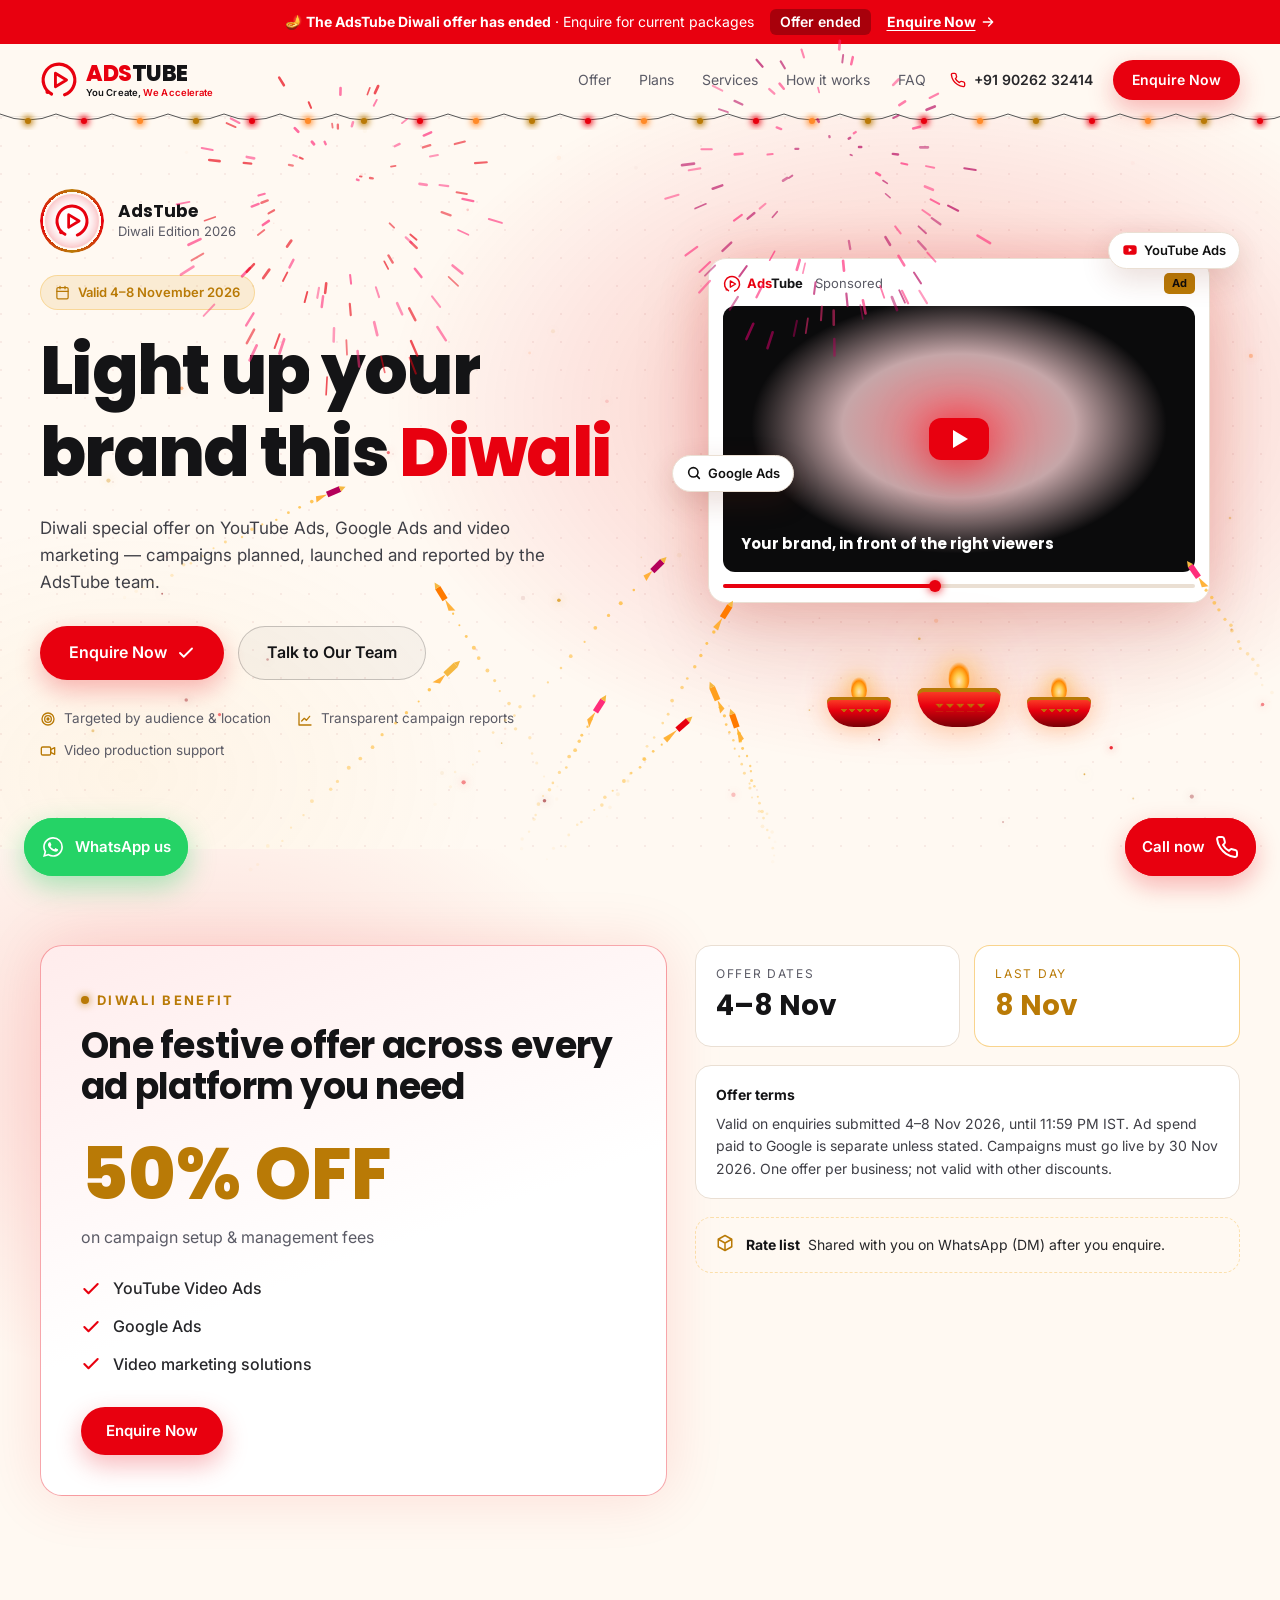
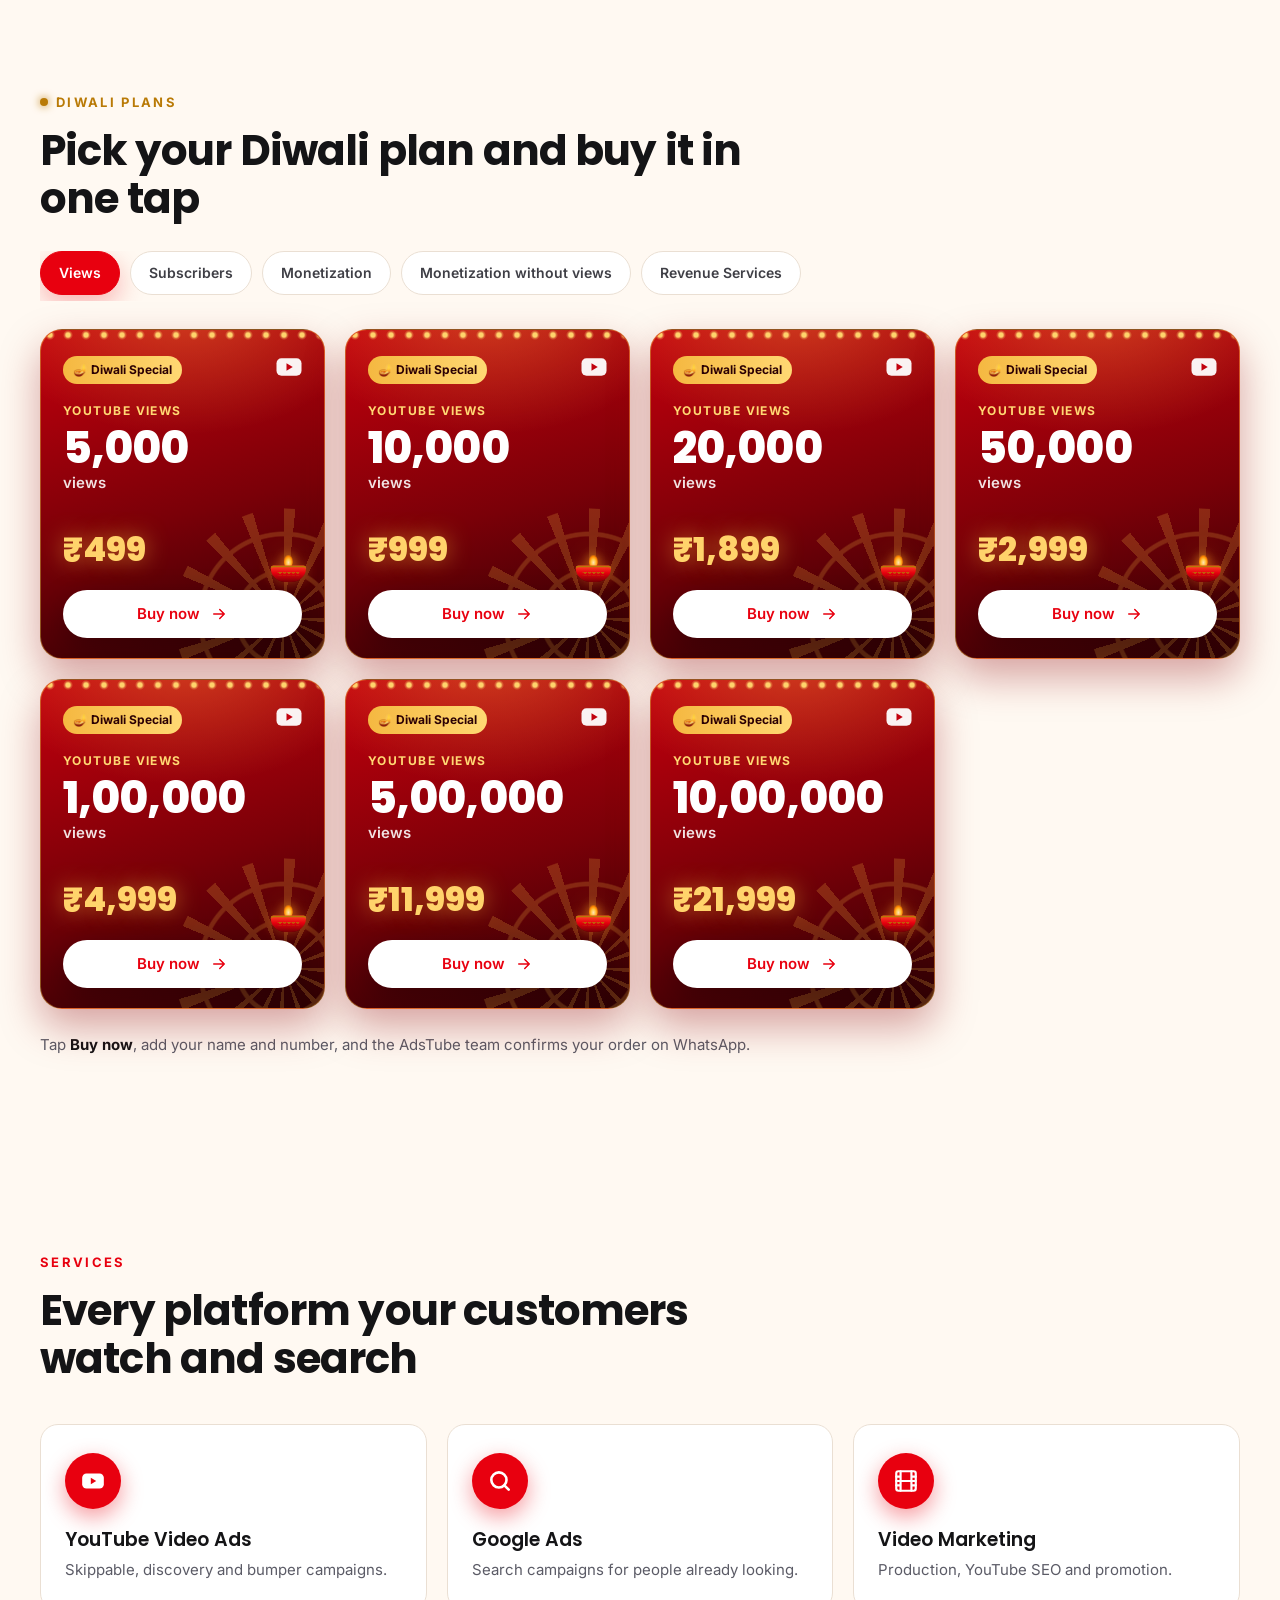
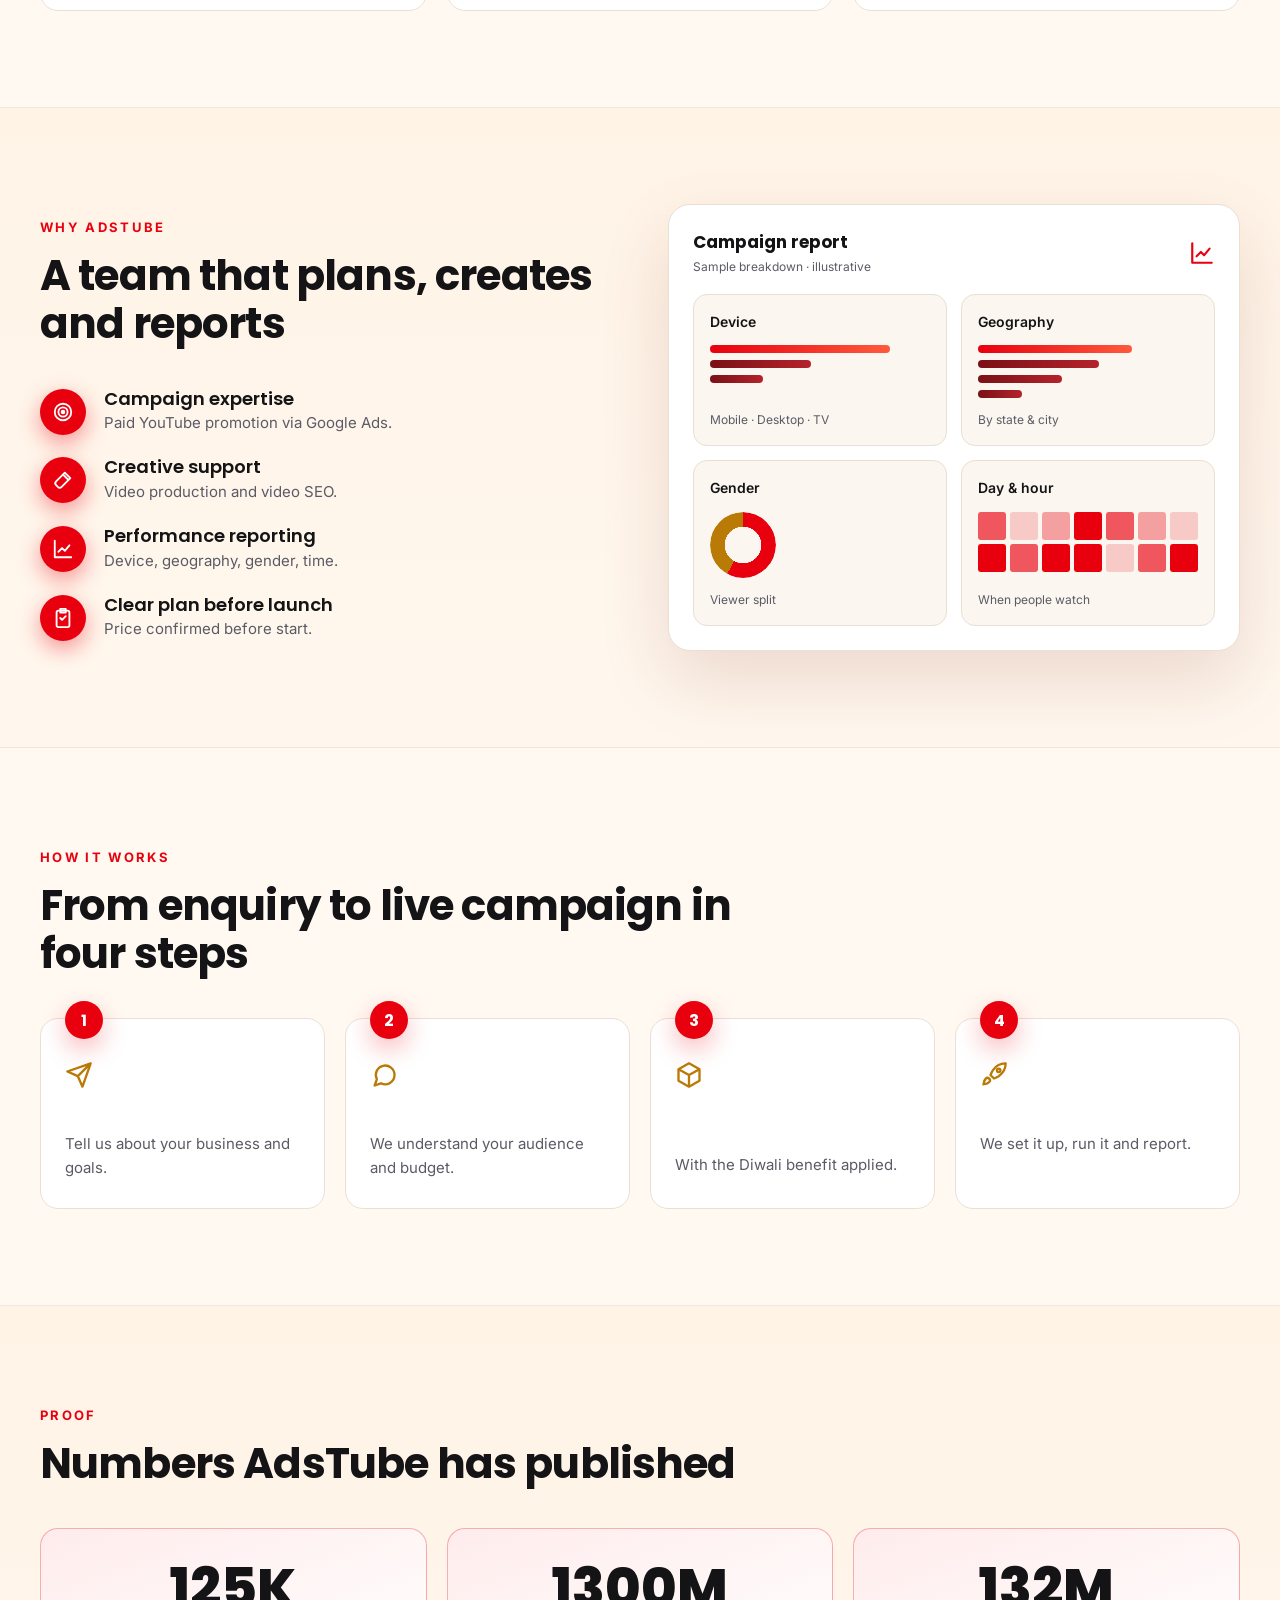
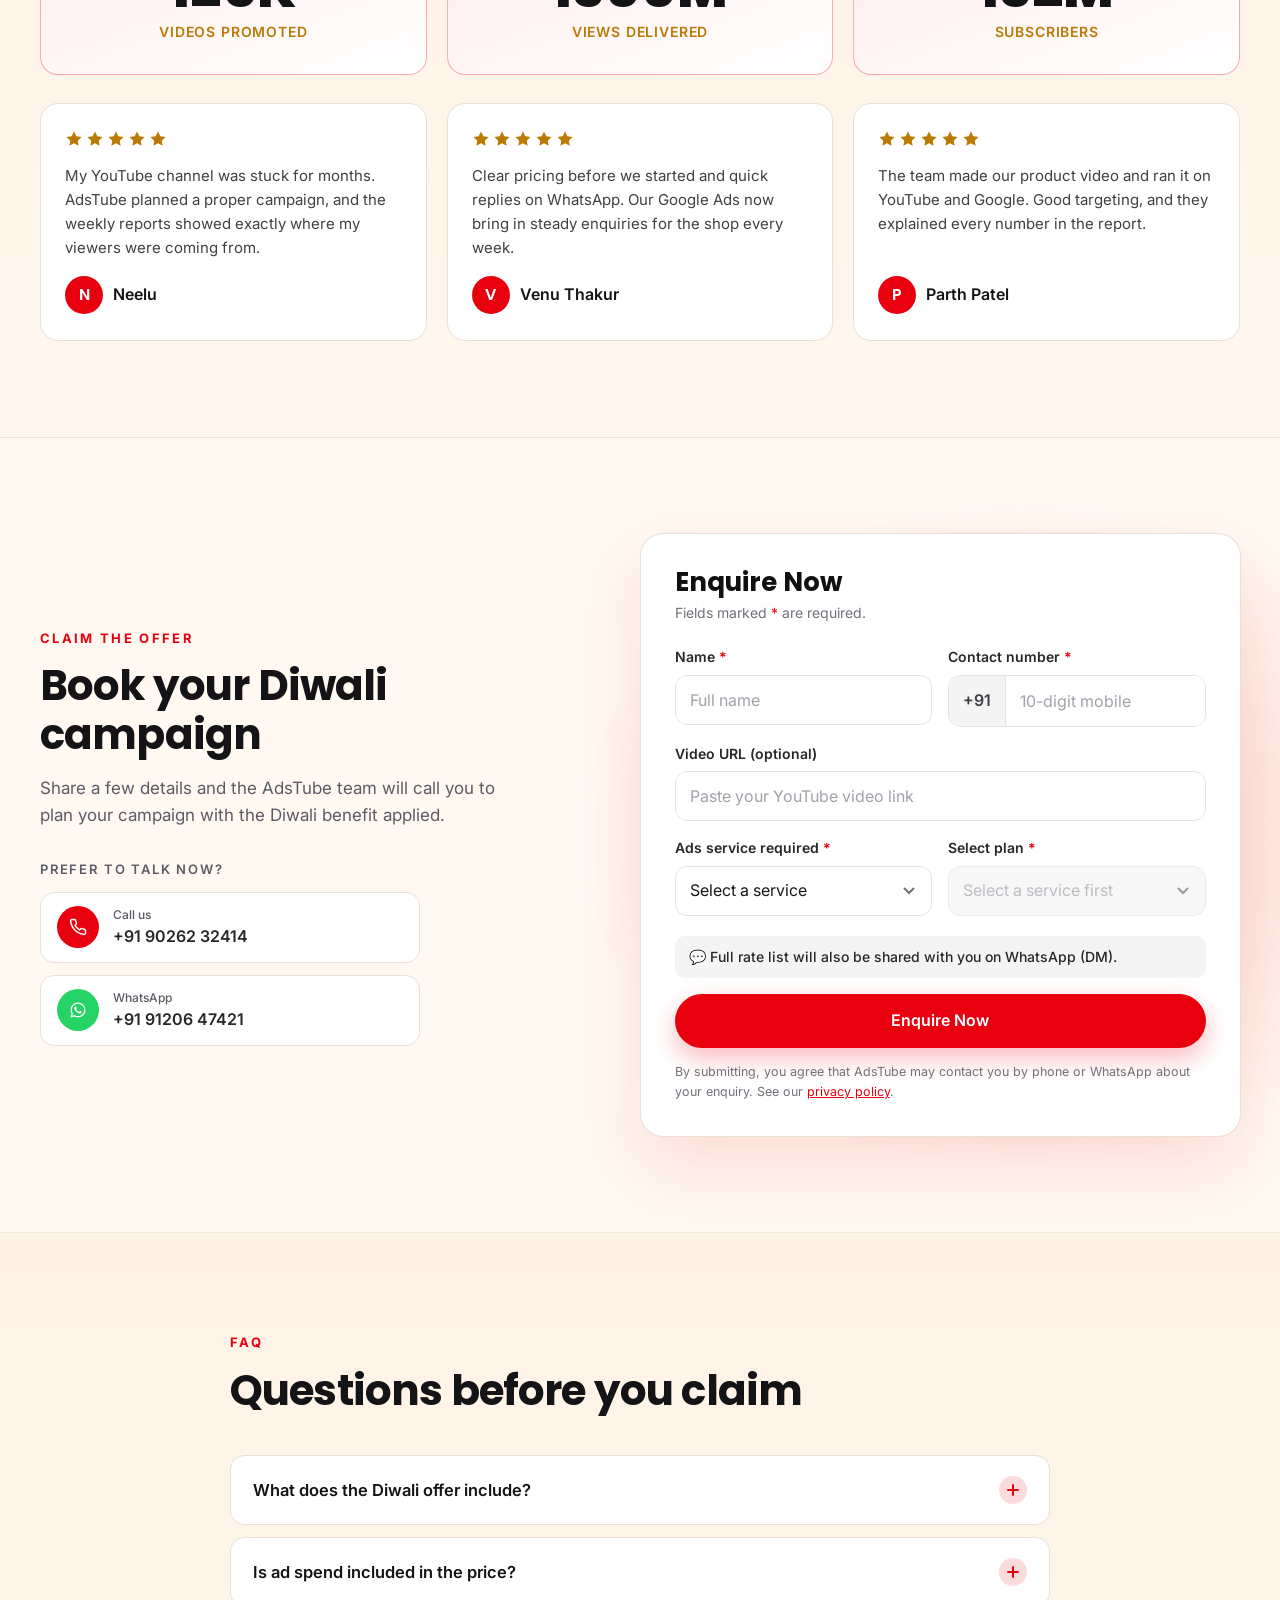
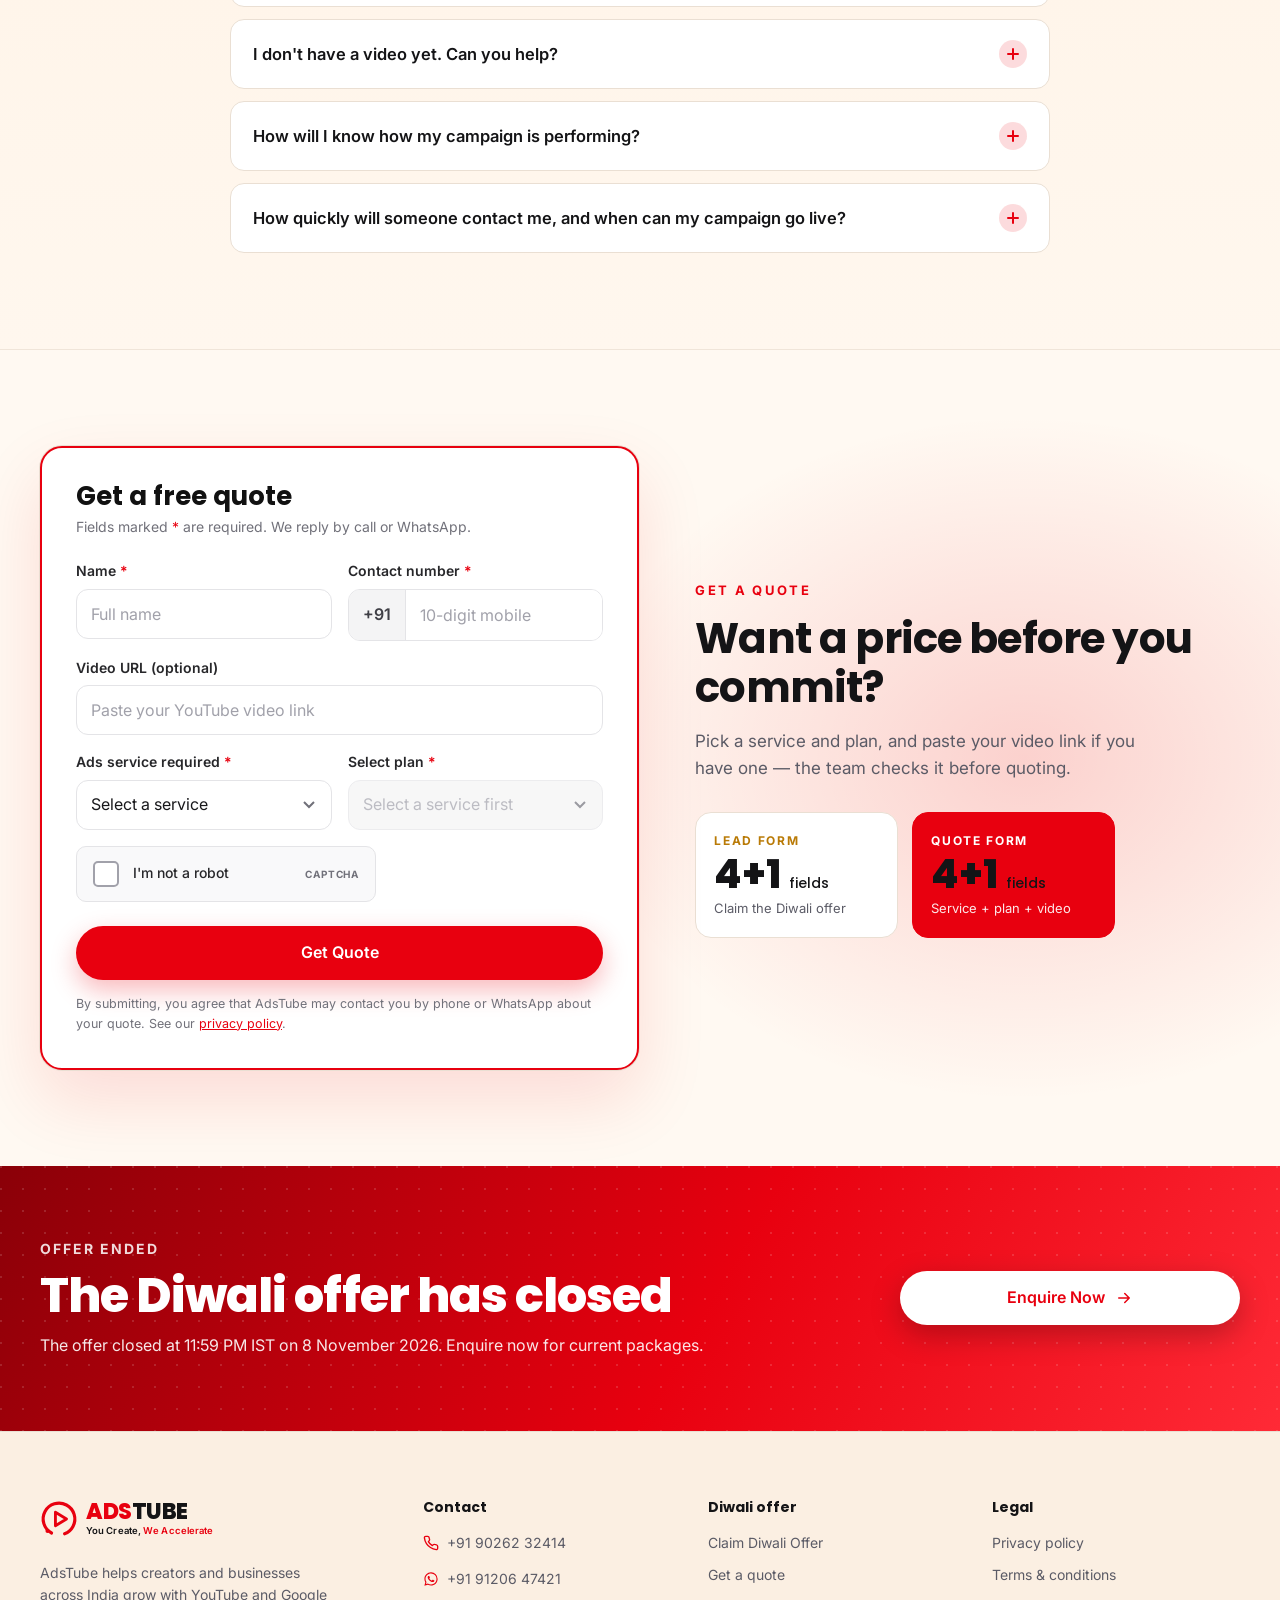
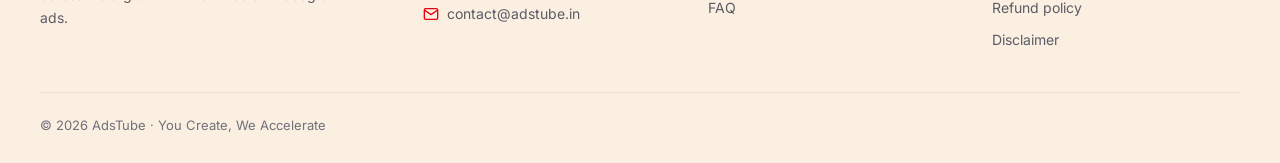
==== commit 73b27533: "Add Diwali plan creatives, new forms, fireworks and favicon - Remove Meta Ads across the page - Form" ====
--- a/index.html
+++ b/index.html
@@ -1,16 +1,21 @@
 <!DOCTYPE html>
-<html lang="en-IN">
+<!-- Light version only (client request). To bring dark mode back: remove data-theme="light" below and uncomment the theme script + toggle button. -->
+<html lang="en-IN" data-theme="light">
 <head>
   <meta charset="UTF-8" />
   <meta name="viewport" content="width=device-width, initial-scale=1" />
-  <title>AdsTube Diwali Offer 2026 | YouTube, Google &amp; Meta Ads</title>
-  <meta name="description" content="Diwali special offer on YouTube Ads, Google Ads, Meta Ads and video marketing — campaigns planned, launched and reported by the AdsTube team. Valid 4–8 November 2026." />
-  <meta name="theme-color" content="#0A0A0B" />
+  <title>AdsTube Diwali Offer 2026 | YouTube &amp; Google Ads</title>
+  <meta name="description" content="Diwali special offer on YouTube Ads, Google Ads and video marketing — campaigns planned, launched and reported by the AdsTube team. Valid 4–8 November 2026." />
+  <meta name="theme-color" content="#FFF9F2" />
+  <!-- Favicon: AdsTube logo mark -->
+  <link rel="icon" href="assets/favicon.ico" sizes="32x32" />
+  <link rel="icon" href="assets/favicon.svg" type="image/svg+xml" />
+  <link rel="apple-touch-icon" href="assets/apple-touch-icon.png" />
 
   <!-- Social share (TODO: create 1200×630 share image and set final URL) -->
   <meta property="og:type" content="website" />
   <meta property="og:title" content="Light up your brand this Diwali | AdsTube" />
-  <meta property="og:description" content="Diwali special offer on YouTube Ads, Google Ads, Meta Ads and video marketing. Valid 4–8 November 2026." />
+  <meta property="og:description" content="Diwali special offer on YouTube Ads, Google Ads and video marketing. Valid 4–8 November 2026." />
   <meta property="og:image" content="assets/diwali-share-1200x630.jpg" />
   <meta property="og:url" content="https://adstube.in/diwali" />
   <meta name="twitter:card" content="summary_large_image" />
@@ -19,7 +24,9 @@
   <link rel="preconnect" href="https://fonts.gstatic.com" crossorigin />
   <link href="https://fonts.googleapis.com/css2?family=Inter:wght@400;500;600;700&family=Poppins:wght@600;700;800&display=swap" rel="stylesheet" />
   <link rel="stylesheet" href="css/style.css" />
+  <!-- Dark mode disabled:
   <script>try{var t=localStorage.getItem('adstube_theme');if(t==='light'||t==='dark')document.documentElement.setAttribute('data-theme',t);}catch(e){}</script>
+  -->
 </head>
 <body>
   <!-- Reusable SVG symbols -->
@@ -39,7 +46,6 @@
     <symbol id="i-video" viewBox="0 0 24 24"><g fill="none" stroke="currentColor" stroke-width="2" stroke-linejoin="round"><rect x="2" y="6" width="14" height="12" rx="2"/><path d="m16 10 6-3v10l-6-3z"/></g></symbol>
     <symbol id="i-youtube" viewBox="0 0 24 24"><rect x="2" y="5" width="20" height="14" rx="4" fill="currentColor"/><path d="M10 9v6l5-3z" style="fill:var(--yt-play,#fff)"/></symbol>
     <symbol id="i-search" viewBox="0 0 24 24"><g fill="none" stroke="currentColor" stroke-width="2.4" stroke-linecap="round"><circle cx="11" cy="11" r="7"/><path d="m20 20-4-4"/></g></symbol>
-    <symbol id="i-meta" viewBox="0 0 24 24"><path d="M3 15.5c0-4.5 2.2-8 4.8-8 2.5 0 4.2 3.6 6.4 6.8 1.5 2.2 2.6 3.2 3.8 3.2 1.6 0 3-1.6 3-4 0-3.2-1.5-6-3.6-6-2 0-3.6 2.4-5.4 5.4-1.7 2.8-3.1 4.6-5 4.6C4.6 17.5 3 16.7 3 15.5z" fill="none" stroke="currentColor" stroke-width="2.2" stroke-linejoin="round"/></symbol>
     <symbol id="i-film" viewBox="0 0 24 24"><g fill="none" stroke="currentColor" stroke-width="2" stroke-linecap="round"><rect x="3" y="3" width="18" height="18" rx="2"/><path d="M7 3v18M17 3v18M3 8h4M3 16h4M17 8h4M17 16h4M3 12h18"/></g></symbol>
     <symbol id="i-brush" viewBox="0 0 24 24"><path d="m14 4 6 6-9.5 9.5a3 3 0 0 1-4.2 0l-1.8-1.8a3 3 0 0 1 0-4.2zM12 6l6 6" fill="none" stroke="currentColor" stroke-width="2" stroke-linejoin="round"/></symbol>
     <symbol id="i-clipboard" viewBox="0 0 24 24"><g fill="none" stroke="currentColor" stroke-width="2" stroke-linecap="round" stroke-linejoin="round"><rect x="5" y="4" width="14" height="18" rx="2"/><path d="M9 2h6v4H9zM9 12l2 2 4-4"/></g></symbol>
@@ -49,6 +55,8 @@
     <symbol id="i-rocket" viewBox="0 0 24 24"><g fill="none" stroke="currentColor" stroke-width="2" stroke-linejoin="round" stroke-linecap="round"><path d="M5 15c-1.5 1.3-2 5-2 5s3.7-.5 5-2c.7-.8.7-2.1-.1-2.9a2.2 2.2 0 0 0-2.9-.1z"/><path d="m12 15-3-3a22 22 0 0 1 2-4A12.9 12.9 0 0 1 22 2c0 2.7-.8 7.5-6 11a22 22 0 0 1-4 2z"/><circle cx="16" cy="8" r="1.5"/></g></symbol>
     <symbol id="i-sun" viewBox="0 0 24 24"><g fill="none" stroke="currentColor" stroke-width="2" stroke-linecap="round"><circle cx="12" cy="12" r="4.5"/><path d="M12 2v2M12 20v2M4.9 4.9l1.4 1.4M17.7 17.7l1.4 1.4M2 12h2M20 12h2M4.9 19.1l1.4-1.4M17.7 6.3l1.4-1.4"/></g></symbol>
     <symbol id="i-moon" viewBox="0 0 24 24"><path d="M21 12.8A9 9 0 1 1 11.2 3a7 7 0 0 0 9.8 9.8z" fill="none" stroke="currentColor" stroke-width="2" stroke-linejoin="round"/></symbol>
+    <symbol id="i-users" viewBox="0 0 24 24"><g fill="none" stroke="currentColor" stroke-width="2" stroke-linecap="round" stroke-linejoin="round"><circle cx="9" cy="8" r="4"/><path d="M2 21a7 7 0 0 1 14 0M16 3.5a4 4 0 0 1 0 9M22 21a7 7 0 0 0-4-6.3"/></g></symbol>
+    <symbol id="i-rupee" viewBox="0 0 24 24"><path d="M6 4h12M6 9h12M14 4c3.5 0 3.5 10 0 10H7l9 7" fill="none" stroke="currentColor" stroke-width="2" stroke-linecap="round" stroke-linejoin="round"/></symbol>
     <symbol id="i-close" viewBox="0 0 24 24"><path d="M18 6 6 18M6 6l12 12" fill="none" stroke="currentColor" stroke-width="2.4" stroke-linecap="round"/></symbol>
     <symbol id="i-mail" viewBox="0 0 24 24"><g fill="none" stroke="currentColor" stroke-width="2" stroke-linejoin="round"><rect x="2" y="4" width="20" height="16" rx="2"/><path d="m22 6-10 7L2 6"/></g></symbol>
     <symbol id="i-star" viewBox="0 0 24 24"><path fill="currentColor" d="m12 2 3.1 6.3 6.9 1-5 4.9 1.2 6.8L12 17.8 5.8 21l1.2-6.8-5-4.9 6.9-1z"/></symbol>
@@ -77,12 +85,13 @@
       </a>
       <nav class="nav" aria-label="Main">
         <a href="#offer">Offer</a>
+        <a href="#plans">Plans</a>
         <a href="#services">Services</a>
         <a href="#how">How it works</a>
         <a href="#faq">FAQ</a>
       </nav>
       <div class="header__actions">
-        <button class="theme-btn" type="button" data-theme-toggle aria-label="Switch to light mode"><svg class="ic" data-theme-icon><use href="#i-sun"/></svg></button>
+        <!-- Dark mode disabled: <button class="theme-btn" type="button" data-theme-toggle aria-label="Switch to light mode"><svg class="ic" data-theme-icon><use href="#i-sun"/></svg></button> -->
         <a class="header__phone" href="tel:+919026232414" data-track="call"><svg class="ic"><use href="#i-phone"/></svg><span>+91 90262 32414</span></a>
         <a class="btn btn--red btn--sm header__cta" href="#claim" data-cta="header_claim"><span data-cta-label>Claim Diwali Offer</span></a>
       </div>
@@ -111,7 +120,7 @@
 
           <h1 class="hero__title" data-split>Light up your brand this <span class="accent">Diwali</span></h1>
 
-          <p class="hero__sub reveal">Diwali special offer on YouTube Ads, Google Ads, Meta Ads and video marketing — campaigns planned, launched and reported by the AdsTube team.</p>
+          <p class="hero__sub reveal">Diwali special offer on YouTube Ads, Google Ads and video marketing — campaigns planned, launched and reported by the AdsTube team.</p>
 
           <div class="hero__ctas reveal">
             <a href="#claim" class="btn btn--red btn--lg" data-cta="hero_claim"><span data-cta-label>Claim Diwali Offer</span> <svg class="ic"><use href="#i-check"/></svg></a>
@@ -140,7 +149,6 @@
           </div>
           <span class="float-chip float-chip--yt"><svg class="ic ic--red"><use href="#i-youtube"/></svg> YouTube Ads</span>
           <span class="float-chip float-chip--g"><svg class="ic"><use href="#i-search"/></svg> Google Ads</span>
-          <span class="float-chip float-chip--m"><svg class="ic ic--blue"><use href="#i-meta"/></svg> Meta Ads</span>
 
           <div class="diyas">
             <div class="diya"><span class="diya__flame"></span><span class="diya__bowl"></span></div>
@@ -162,7 +170,6 @@
           <ul class="checklist">
             <li><svg class="ic"><use href="#i-check"/></svg> YouTube Video Ads</li>
             <li><svg class="ic"><use href="#i-check"/></svg> Google Ads</li>
-            <li><svg class="ic"><use href="#i-check"/></svg> Meta Ads (Facebook &amp; Instagram)</li>
             <li><svg class="ic"><use href="#i-check"/></svg> Video marketing solutions</li>
           </ul>
           <a href="#claim" class="btn btn--red" data-cta="offer_claim"><span data-cta-label>Claim Diwali Offer</span></a>
@@ -190,14 +197,25 @@
 
           <div class="terms">
             <p class="terms__title">Offer terms</p>
-            <p>Valid on enquiries submitted 4–8 Nov 2026, until 11:59 PM IST. Ad spend paid to Google/Meta is separate unless stated. Campaigns must go live by 30 Nov 2026. One offer per business; not valid with other discounts.</p>
+            <p>Valid on enquiries submitted 4–8 Nov 2026, until 11:59 PM IST. Ad spend paid to Google is separate unless stated. Campaigns must go live by 30 Nov 2026. One offer per business; not valid with other discounts.</p>
           </div>
 
           <div class="packages">
             <svg class="ic ic--gold"><use href="#i-package"/></svg>
-            <p><b>Packages</b> Starter from ₹4,999 · Growth from ₹9,999 · Pro from ₹19,999 per month, before the Diwali discount.</p>
-          </div>
-        </div>
+            <p><b>Rate list</b> Shared with you on WhatsApp (DM) after you enquire.</p>
+          </div>
+        </div>
+      </div>
+    </section>
+
+    <!-- DIWALI PLANS: creatives built from CONFIG.plans in js/script.js; "Buy now" opens the pop-up form -->
+    <section class="section plans" id="plans">
+      <div class="container">
+        <p class="eyebrow eyebrow--gold"><span class="dot"></span> Diwali plans</p>
+        <h2 class="h2 slide-in">Pick your Diwali plan and buy it in one tap</h2>
+        <div class="plans__tabs" role="tablist" aria-label="Choose a service" data-plan-tabs></div>
+        <div class="plans__grid" role="tabpanel" data-plan-grid aria-live="polite"></div>
+        <p class="plans__note">Tap <b>Buy now</b>, add your name and number, and the AdsTube team confirms your order on WhatsApp.</p>
       </div>
     </section>
 
@@ -206,7 +224,7 @@
       <div class="container">
         <p class="eyebrow">Services</p>
         <h2 class="h2 slide-in">Every platform your customers watch and search</h2>
-        <div class="cards cards--4 stagger">
+        <div class="cards cards--3 stagger">
           <article class="card">
             <span class="card__icon"><svg><use href="#i-youtube"/></svg></span>
             <h3>YouTube Video Ads</h3>
@@ -216,11 +234,6 @@
             <span class="card__icon"><svg><use href="#i-search"/></svg></span>
             <h3>Google Ads</h3>
             <p>Search campaigns for people already looking.</p>
-          </article>
-          <article class="card">
-            <span class="card__icon"><svg><use href="#i-meta"/></svg></span>
-            <h3>Meta Ads</h3>
-            <p>Facebook &amp; Instagram awareness and enquiries.</p>
           </article>
           <article class="card">
             <span class="card__icon"><svg><use href="#i-film"/></svg></span>
@@ -297,7 +310,7 @@
           </figure>
           <figure class="review">
             <div class="review__stars" aria-label="Review"><svg><use href="#i-star"/></svg><svg><use href="#i-star"/></svg><svg><use href="#i-star"/></svg><svg><use href="#i-star"/></svg><svg><use href="#i-star"/></svg></div>
-            <blockquote>The team made our product video and ran it on YouTube and Instagram. Good targeting, and they explained every number in the report.</blockquote>
+            <blockquote>The team made our product video and ran it on YouTube and Google. Good targeting, and they explained every number in the report.</blockquote>
             <figcaption><span class="avatar">P</span> Parth Patel</figcaption>
           </figure>
         </div>
@@ -320,16 +333,16 @@
 
         <form class="form-card" id="lead-form" novalidate data-lead-form>
           <h3 class="form-card__title">Claim Diwali Offer</h3>
-          <p class="form-card__note">All fields are required.</p>
+          <p class="form-card__note">Fields marked <span class="req">*</span> are required.</p>
 
           <div class="form-row">
             <div class="field">
-              <label for="lf-name">Your name</label>
-              <input id="lf-name" name="name" type="text" autocomplete="name" required aria-describedby="lf-name-err" />
+              <label for="lf-name">Name <span class="req">*</span></label>
+              <input id="lf-name" name="name" type="text" autocomplete="name" placeholder="Full name" required aria-describedby="lf-name-err" />
               <p class="field__err" id="lf-name-err"></p>
             </div>
             <div class="field">
-              <label for="lf-phone">Phone number</label>
+              <label for="lf-phone">Contact number <span class="req">*</span></label>
               <div class="tel">
                 <span class="tel__cc">+91</span>
                 <input id="lf-phone" name="phone" type="tel" inputmode="numeric" autocomplete="tel-national" placeholder="10-digit mobile" required aria-describedby="lf-phone-err" />
@@ -339,37 +352,34 @@
           </div>
 
           <div class="field">
-            <label for="lf-business">Business name</label>
-            <input id="lf-business" name="business" type="text" autocomplete="organization" required aria-describedby="lf-business-err" />
-            <p class="field__err" id="lf-business-err"></p>
+            <label for="lf-video">Video URL (optional)</label>
+            <input id="lf-video" name="video_url" type="url" inputmode="url" placeholder="Paste your YouTube video link" aria-describedby="lf-video-err" />
+            <p class="field__err" id="lf-video-err"></p>
           </div>
 
           <div class="form-row">
             <div class="field">
-              <label for="lf-service">Service required</label>
+              <label for="lf-service">Ads service required <span class="req">*</span></label>
               <select id="lf-service" name="service" required aria-describedby="lf-service-err">
                 <option value="">Select a service</option>
-                <option>YouTube Video Ads</option>
-                <option>Google Ads</option>
-                <option>Meta Ads</option>
-                <option>Video Marketing</option>
-                <option>Not sure yet</option>
+                <option>YouTube Views</option>
+                <option>YouTube Subscribers</option>
+                <option>YouTube Monetization</option>
+                <option>YouTube Monetization without views</option>
+                <option>Revenue Services</option>
               </select>
               <p class="field__err" id="lf-service-err"></p>
             </div>
             <div class="field">
-              <label for="lf-budget">Monthly ad budget</label>
-              <select id="lf-budget" name="budget" required aria-describedby="lf-budget-err">
-                <option value="">Select a range</option>
-                <option>Under ₹10,000</option>
-                <option>₹10,000 – ₹25,000</option>
-                <option>₹25,000 – ₹50,000</option>
-                <option>₹50,000 – ₹1,00,000</option>
-                <option>Above ₹1,00,000</option>
+              <label for="lf-plan">Select plan <span class="req">*</span></label>
+              <select id="lf-plan" name="plan" required disabled aria-describedby="lf-plan-err">
+                <option value="">Select a service first</option>
               </select>
-              <p class="field__err" id="lf-budget-err"></p>
-            </div>
-          </div>
+              <p class="field__err" id="lf-plan-err"></p>
+            </div>
+          </div>
+
+          <p class="form-card__rates">💬 Full rate list will also be shared with you on WhatsApp (DM).</p>
 
           <!-- Spam honeypot: hidden from people -->
           <div class="hp" aria-hidden="true">
@@ -392,11 +402,11 @@
         <div class="faq" data-faq>
           <div class="faq__item">
             <h3><button class="faq__q" aria-expanded="false" aria-controls="faq-1" id="faq-1-btn">What does the Diwali offer include?<span class="faq__plus" aria-hidden="true"></span></button></h3>
-            <div class="faq__a" id="faq-1" role="region" aria-labelledby="faq-1-btn" hidden><p>50% off campaign setup &amp; management fees for YouTube Video Ads, Google Ads, Meta Ads and video marketing, on enquiries submitted 4–8 November 2026.</p></div>
+            <div class="faq__a" id="faq-1" role="region" aria-labelledby="faq-1-btn" hidden><p>50% off campaign setup &amp; management fees for YouTube Video Ads, Google Ads and video marketing, on enquiries submitted 4–8 November 2026.</p></div>
           </div>
           <div class="faq__item">
             <h3><button class="faq__q" aria-expanded="false" aria-controls="faq-2" id="faq-2-btn">Is ad spend included in the price?<span class="faq__plus" aria-hidden="true"></span></button></h3>
-            <div class="faq__a" id="faq-2" role="region" aria-labelledby="faq-2-btn" hidden><p>No. Ad spend paid to Google or Meta is separate unless stated in your package. We confirm the full price with you before your campaign starts.</p></div>
+            <div class="faq__a" id="faq-2" role="region" aria-labelledby="faq-2-btn" hidden><p>No. Ad spend paid to Google is separate unless stated in your package. We confirm the full price with you before your campaign starts.</p></div>
           </div>
           <div class="faq__item">
             <h3><button class="faq__q" aria-expanded="false" aria-controls="faq-3" id="faq-3-btn">I don't have a video yet. Can you help?<span class="faq__plus" aria-hidden="true"></span></button></h3>
@@ -428,7 +438,7 @@
               <p class="field__err" id="qf-name-err"></p>
             </div>
             <div class="field">
-              <label for="qf-phone">Number <span class="req">*</span></label>
+              <label for="qf-phone">Contact number <span class="req">*</span></label>
               <div class="tel">
                 <span class="tel__cc">+91</span>
                 <input id="qf-phone" name="phone" type="tel" inputmode="numeric" autocomplete="tel-national" placeholder="10-digit mobile" required aria-describedby="qf-phone-err" />
@@ -445,13 +455,14 @@
 
           <div class="form-row">
             <div class="field">
-              <label for="qf-service">Select service <span class="req">*</span></label>
+              <label for="qf-service">Ads service required <span class="req">*</span></label>
               <select id="qf-service" name="service" required aria-describedby="qf-service-err">
                 <option value="">Select a service</option>
-                <option>YouTube Video Ads</option>
-                <option>Google Ads</option>
-                <option>Meta Ads</option>
-                <option>Video Marketing</option>
+                <option>YouTube Views</option>
+                <option>YouTube Subscribers</option>
+                <option>YouTube Monetization</option>
+                <option>YouTube Monetization without views</option>
+                <option>Revenue Services</option>
               </select>
               <p class="field__err" id="qf-service-err"></p>
             </div>
@@ -498,8 +509,8 @@
           <div class="compare">
             <div class="compare__box">
               <p class="compare__lbl">Lead form</p>
-              <p class="compare__n">5 <small>fields</small></p>
-              <p class="compare__d">Claim the Diwali offer · goes to sales</p>
+              <p class="compare__n">4+1 <small>fields</small></p>
+              <p class="compare__d">Claim the Diwali offer</p>
             </div>
             <div class="compare__box compare__box--red">
               <p class="compare__lbl">Quote form</p>
@@ -540,7 +551,7 @@
           <svg class="logo__mark"><use href="#i-logo"/></svg>
           <span class="logo__text"><span class="logo__word"><b>Ads</b>Tube</span><small>You Create, <em>We Accelerate</em></small></span>
         </a>
-        <p class="footer__company">AdsTube helps creators and businesses across India grow with YouTube, Google and Meta ads.</p>
+        <p class="footer__company">AdsTube helps creators and businesses across India grow with YouTube and Google ads.</p>
       </div>
       <div>
         <p class="footer__h">Contact</p>
@@ -575,49 +586,72 @@
 
   <!-- Pop-up form: opens as soon as the page loads, on every visit (see CONFIG.popupDelay) -->
   <dialog class="pop" data-pop aria-labelledby="pop-title">
-    <form class="form-card pop__card" id="pop-form" novalidate data-lead-form data-form-name="popup_form">
+    <form class="form-card pop__card" id="pop-form" tabindex="-1" autofocus novalidate data-lead-form data-form-name="popup_form">
       <button class="pop__close" type="button" data-pop-close aria-label="Close"><svg class="ic"><use href="#i-close"/></svg></button>
       <div class="pop__head">
         <div class="diya pop__diya" aria-hidden="true"><span class="diya__flame"></span><span class="diya__bowl"></span></div>
         <p class="pop__tag">🪔 Diwali offer · 4–8 Nov 2026</p>
       </div>
       <h3 class="form-card__title" id="pop-title">Get <span class="pop__accent">50% off</span> your Diwali campaign</h3>
-      <p class="form-card__note">Leave your number — the AdsTube team will call you with the Diwali benefit applied.</p>
+      <p class="form-card__note">Leave your details — the AdsTube team will call you with the Diwali benefit applied.</p>
+
+      <div class="form-row">
+        <div class="field">
+          <label for="pf-name">Name <span class="req">*</span></label>
+          <input id="pf-name" name="name" type="text" autocomplete="name" placeholder="Full name" required aria-describedby="pf-name-err" />
+          <p class="field__err" id="pf-name-err"></p>
+        </div>
+        <div class="field">
+          <label for="pf-phone">Contact number <span class="req">*</span></label>
+          <div class="tel">
+            <span class="tel__cc">+91</span>
+            <input id="pf-phone" name="phone" type="tel" inputmode="numeric" autocomplete="tel-national" placeholder="10-digit mobile" required aria-describedby="pf-phone-err" />
+          </div>
+          <p class="field__err" id="pf-phone-err"></p>
+        </div>
+      </div>
 
       <div class="field">
-        <label for="pf-name">Your name</label>
-        <input id="pf-name" name="name" type="text" autocomplete="name" required aria-describedby="pf-name-err" />
-        <p class="field__err" id="pf-name-err"></p>
-      </div>
-      <div class="field">
-        <label for="pf-phone">Phone number</label>
-        <div class="tel">
-          <span class="tel__cc">+91</span>
-          <input id="pf-phone" name="phone" type="tel" inputmode="numeric" autocomplete="tel-national" placeholder="10-digit mobile" required aria-describedby="pf-phone-err" />
-        </div>
-        <p class="field__err" id="pf-phone-err"></p>
-      </div>
-      <div class="field">
-        <label for="pf-service">Service required</label>
-        <select id="pf-service" name="service" required aria-describedby="pf-service-err">
-          <option value="">Select a service</option>
-          <option>YouTube Video Ads</option>
-          <option>Google Ads</option>
-          <option>Meta Ads</option>
-          <option>Video Marketing</option>
-          <option>Not sure yet</option>
-        </select>
-        <p class="field__err" id="pf-service-err"></p>
-      </div>
+        <label for="pf-video">Video URL (optional)</label>
+        <input id="pf-video" name="video_url" type="url" inputmode="url" placeholder="Paste your YouTube video link" aria-describedby="pf-video-err" />
+        <p class="field__err" id="pf-video-err"></p>
+      </div>
+
+      <div class="form-row">
+        <div class="field">
+          <label for="pf-service">Ads service required <span class="req">*</span></label>
+          <select id="pf-service" name="service" required aria-describedby="pf-service-err">
+            <option value="">Select a service</option>
+            <option>YouTube Views</option>
+            <option>YouTube Subscribers</option>
+            <option>YouTube Monetization</option>
+            <option>YouTube Monetization without views</option>
+            <option>Revenue Services</option>
+          </select>
+          <p class="field__err" id="pf-service-err"></p>
+        </div>
+        <div class="field">
+          <label for="pf-plan">Select plan <span class="req">*</span></label>
+          <select id="pf-plan" name="plan" required disabled aria-describedby="pf-plan-err">
+            <option value="">Select a service first</option>
+          </select>
+          <p class="field__err" id="pf-plan-err"></p>
+        </div>
+      </div>
+
+      <p class="form-card__rates">💬 Full rate list will be shared with you on WhatsApp (DM).</p>
 
       <div class="hp" aria-hidden="true">
         <label for="pf-website">Website</label>
         <input id="pf-website" name="website" type="text" tabindex="-1" autocomplete="off" />
       </div>
 
-      <button type="submit" class="btn btn--red btn--block btn--lg" data-cta="popup_submit"><span data-cta-label>Claim Diwali Offer</span></button>
-      <p class="form__status" role="alert" data-status></p>
-      <button class="pop__skip" type="button" data-pop-close>No thanks, maybe later</button>
+      <!-- Stays pinned to the bottom so the button is always in view -->
+      <div class="pop__foot">
+        <button type="submit" class="btn btn--red btn--block btn--lg" data-cta="popup_submit"><span data-cta-label>Claim Diwali Offer</span></button>
+        <p class="form__status" role="alert" data-status></p>
+        <button class="pop__skip" type="button" data-pop-close>No thanks, maybe later</button>
+      </div>
     </form>
   </dialog>
 
--- a/css/style.css
+++ b/css/style.css
@@ -110,7 +110,6 @@
 .ic { width: 18px; height: 18px; flex: none; }
 .ic--red { color: var(--red); }
 .ic--gold { color: var(--gold); }
-.ic--blue { color: #1877F2; }
 
 .skip-link {
   position: absolute; left: 16px; top: -60px; z-index: 200;
@@ -311,7 +310,6 @@
 .float-chip .ic { width: 16px; height: 16px; }
 .float-chip--yt { top: 14px; right: 0; }
 .float-chip--g { top: 46%; left: -6px; animation-delay: -1.5s; }
-.float-chip--m { top: 66%; right: -4px; animation-delay: -3s; }
 
 /* Diyas */
 .diyas { position: absolute; left: 0; right: 0; bottom: 6px; display: flex; justify-content: center; align-items: flex-end; gap: 36px; }
@@ -402,6 +400,53 @@
 .terms__title { font-weight: 700; color: var(--heading); margin-bottom: 6px; }
 .packages { display: flex; gap: 12px; align-items: flex-start; font-size: 14px; padding: 16px 20px; border: 1px dashed rgba(245,184,65,.4); border-radius: var(--radius); }
 .packages b { color: var(--heading); margin-right: 4px; }
+
+/* ---------- Diwali plan creatives ---------- */
+.plans__tabs { display: flex; gap: 10px; margin: -12px 0 28px; overflow-x: auto; padding-bottom: 6px; scrollbar-width: none; }
+.plans__tabs::-webkit-scrollbar { display: none; }
+.plans__tab {
+  flex: none; min-height: 44px; padding: 0 18px; border-radius: 999px; font-weight: 600; font-size: 14px;
+  background: var(--surface); border: 1px solid var(--line); color: var(--text-2); transition: border-color .2s, background .2s, color .2s;
+}
+.plans__tab:hover { border-color: var(--gold); }
+.plans__tab[aria-selected="true"] { background: var(--red); border-color: var(--red); color: #fff; box-shadow: var(--glow); }
+.plans__grid { display: grid; grid-template-columns: repeat(auto-fill, minmax(230px, 1fr)); gap: 20px; }
+.plans__note { margin-top: 24px; color: var(--muted); font-size: 15px; }
+.plans__note b { color: var(--heading); }
+
+/* Each card is a festive poster: deep red, gold rangoli, light string, diya */
+.plan {
+  position: relative; overflow: hidden; isolation: isolate;
+  display: flex; flex-direction: column; min-height: 330px; padding: 22px 22px 20px;
+  border-radius: 22px; color: #fff; border: 1px solid rgba(245,184,65,.45);
+  background:
+    radial-gradient(120% 70% at 50% -10%, rgba(255,190,70,.35), transparent 60%),
+    linear-gradient(165deg, #C4000D 0%, #7A0008 55%, #2B0004 100%);
+  box-shadow: 0 18px 40px rgba(138,0,8,.35);
+  animation: planIn .5s var(--ease) both; animation-delay: calc(var(--i) * 60ms);
+  transition: transform .3s var(--ease), box-shadow .3s;
+}
+.plan:hover { transform: translateY(-6px); box-shadow: 0 26px 50px rgba(138,0,8,.45), 0 0 0 1px rgba(245,184,65,.7); }
+@keyframes planIn { from { opacity: 0; transform: translateY(16px); } }
+.plan::before { /* rangoli mandala in the corner */
+  content: ""; position: absolute; z-index: -1; right: -70px; bottom: -70px; width: 220px; height: 220px; border-radius: 50%; opacity: .22;
+  background:
+    radial-gradient(circle, transparent 28%, #F5B841 29%, #F5B841 31%, transparent 32%, transparent 52%, #F5B841 53%, #F5B841 55%, transparent 56%),
+    repeating-conic-gradient(#F5B841 0 6deg, transparent 6deg 22.5deg);
+  -webkit-mask: radial-gradient(circle, #000 70%, transparent 71%); mask: radial-gradient(circle, #000 70%, transparent 71%);
+}
+.plan::after { /* light string along the top */
+  content: ""; position: absolute; left: 0; right: 0; top: 0; height: 10px; z-index: -1;
+  background: radial-gradient(circle at 9px 5px, #FFD36B 2px, rgba(255,211,107,.35) 3.5px, transparent 5px) 0 0 / 18px 10px repeat-x;
+}
+.plan__badge { align-self: flex-start; margin-top: 4px; font-size: 12px; font-weight: 700; color: #2B0004; background: linear-gradient(90deg, #F5B841, #FFD873); border-radius: 999px; padding: 4px 10px; }
+.plan__icon { position: absolute; top: 22px; right: 20px; width: 30px; height: 30px; color: #fff; --yt-play: #C4000D; opacity: .95; }
+.plan__svc { margin-top: 18px; font-size: 12px; font-weight: 700; letter-spacing: .12em; text-transform: uppercase; color: #FFD873; }
+.plan__qty { font-family: var(--font-head); font-weight: 800; font-size: 44px; line-height: 1.05; letter-spacing: -.02em; margin-top: 4px; }
+.plan__unit { font-weight: 600; font-size: 15px; color: rgba(255,255,255,.88); min-height: 2.6em; }
+.plan__price { margin: auto 0 14px; padding-top: 12px; font-family: var(--font-head); font-weight: 800; font-size: 34px; color: #FFD36B; text-shadow: 0 0 22px rgba(255,190,60,.55); }
+.plan__buy { position: relative; z-index: 1; }
+.plan__diya { position: absolute; right: 18px; bottom: 76px; transform: scale(.55); transform-origin: bottom right; pointer-events: none; }
 
 /* ---------- Cards ---------- */
 .cards { display: grid; gap: 20px; }
@@ -508,7 +553,7 @@
   transition: border-color .2s, box-shadow .2s;
 }
 .field select { appearance: none; -webkit-appearance: none; padding-right: 40px; background: var(--f-bg, #fff) url("data:image/svg+xml,%3Csvg xmlns='http://www.w3.org/2000/svg' width='12' height='8'%3E%3Cpath d='M1 1l5 5 5-5' fill='none' stroke='%2371717A' stroke-width='2'/%3E%3C/svg%3E") no-repeat right 16px center; }
-.field select:disabled { background-color: #F4F4F5; color: #A1A1AA; cursor: not-allowed; }
+.field select:disabled { background-color: var(--f-disabled, #F4F4F5); color: var(--f-ph, #A1A1AA); cursor: not-allowed; }
 .field input::placeholder { color: var(--f-ph, #A1A1AA); }
 .field input:focus, .field select:focus { outline: none; border-color: var(--red); box-shadow: 0 0 0 4px rgba(232,0,15,.12); }
 .tel { display: flex; border: 1.5px solid var(--f-line, #E4E4E7); border-radius: 12px; overflow: hidden; transition: border-color .2s, box-shadow .2s; }
@@ -534,6 +579,7 @@
 .captcha__brand { margin-left: auto; font-size: 10px; font-weight: 700; color: #71717A; letter-spacing: .08em; }
 .field.is-invalid .captcha { border-color: #DC2626; }
 
+.form-card__rates { font-size: 14px; font-weight: 500; color: var(--f-label, #27272A); background: var(--f-cc, #F4F4F5); border-radius: 10px; padding: 10px 14px; margin: 4px 0 8px; }
 .form-card .btn--block { margin-top: 8px; }
 .form-card .btn[disabled] { opacity: .7; pointer-events: none; }
 .form__status { font-size: 14px; color: #DC2626; margin-top: 10px; }
@@ -637,32 +683,55 @@
 .theme-btn--float { position: fixed; top: 20px; right: 20px; z-index: 70; background: var(--glass); backdrop-filter: blur(8px); }
 
 
+/* ---------- Opening fireworks (canvas added by JS) ---------- */
+.fx, .fx[popover] {
+  position: fixed; inset: 0; width: 100vw; height: 100vh; max-width: none; max-height: none;
+  margin: 0; padding: 0; border: 0; background: transparent; overflow: hidden;
+  pointer-events: none; z-index: 9999;
+}
+
 /* ---------- Pop-up form ---------- */
 .pop {
-  width: min(440px, 100% - 32px); max-height: calc(100dvh - 32px); padding: 0; border: 0;
-  background: transparent; overflow: visible; color: inherit;
+  width: min(600px, 100% - 24px); max-height: calc(100dvh - 24px); padding: 0; border: 0;
+  background: transparent; overflow: hidden; color: inherit; border-radius: 22px;
 }
 .pop[open] { animation: popIn .45s var(--ease); }
 .pop::backdrop { background: rgba(5,5,6,.72); backdrop-filter: blur(4px); -webkit-backdrop-filter: blur(4px); }
 :root[data-theme="light"] .pop::backdrop { background: rgba(60,20,10,.45); }
 @keyframes popIn { from { opacity: 0; transform: translateY(24px) scale(.96); } }
+.pop__card:focus { outline: none; } /* receives focus on open, so no ring lands on the close button */
 .pop__card {
-  max-height: calc(100dvh - 32px); overflow-y: auto; padding-top: 30px;
+  max-height: calc(100dvh - 24px); overflow-y: auto; overscroll-behavior: contain; padding: 22px 26px 0;
   background: var(--surface); color: var(--text); border: 1px solid var(--line); border-top: 4px solid var(--red);
   box-shadow: 0 30px 80px var(--shadow-deep), 0 0 60px rgba(232,0,15,.25);
   --f-title: var(--heading); --f-note: var(--muted); --f-label: var(--text-2); --f-text: var(--heading);
   --f-bg: var(--surface-2); --f-line: var(--line); --f-ph: var(--muted); --f-cc: var(--bg); --f-cc-text: var(--text-2);
-}
+  --f-disabled: var(--bg);
+}
+/* Compact spacing so the whole form fits a laptop screen */
+.pop .form-card__title { font-size: 23px; padding-right: 44px; }
+.pop .form-card__note { margin: 4px 0 14px; }
+.pop .form-row { gap: 14px; }
+.pop .field { margin-bottom: 12px; }
+.pop .field label { margin-bottom: 5px; }
+.pop .field input, .pop .field select { height: 46px; }
+.pop .form-card__rates { font-size: 13px; padding: 8px 12px; margin: 0 0 4px; }
+.pop__foot {
+  position: sticky; bottom: 0; z-index: 2; margin: 0 -26px; padding: 10px 26px 6px;
+  background: var(--surface); box-shadow: 0 -14px 18px -14px var(--shadow-deep);
+}
+.pop__foot .btn--block { margin-top: 0; }
+.pop__foot .form__status { margin-top: 6px; }
 .pop__close {
-  position: absolute; top: 14px; right: 14px; width: 40px; height: 40px; border-radius: 50%;
+  position: absolute; top: 16px; right: 16px; z-index: 3; width: 40px; height: 40px; border-radius: 50%;
   display: grid; place-items: center; background: var(--surface-2); border: 1px solid var(--line); color: var(--heading); transition: background .2s, transform .2s;
 }
 .pop__close:hover { border-color: var(--red); transform: rotate(90deg); }
-.pop__head { display: flex; align-items: flex-end; gap: 12px; margin-bottom: 14px; }
+.pop__head { display: flex; align-items: flex-end; gap: 10px; margin-bottom: 8px; }
 .pop__diya { width: 44px; height: 50px; flex: none; transform: scale(.75); transform-origin: bottom left; }
 .pop__tag { font-size: 13px; font-weight: 700; color: var(--gold); background: var(--gold-soft); border-radius: 999px; padding: 4px 12px; }
 .pop__accent { color: var(--red); }
-.pop__skip { display: block; margin: 12px auto 0; background: none; border: 0; color: var(--muted); font-size: 14px; text-decoration: underline; text-underline-offset: 3px; min-height: 40px; }
+.pop__skip { display: block; margin: 2px auto 0; background: none; border: 0; color: var(--muted); font-size: 14px; text-decoration: underline; text-underline-offset: 3px; min-height: 36px; }
 .pop__skip:hover { color: var(--heading); }
 /* ---------- Mobile sticky bar ---------- */
 .mbar { display: none; }
@@ -721,7 +790,6 @@
   .hero__visual { padding: 34px 6px 120px; }
   .float-chip { font-size: 12px; padding: 6px 11px; }
   .float-chip--g { top: 14px; left: 0; }
-  .float-chip--m { top: auto; bottom: 150px; }
   .diyas { gap: 24px; }
   .diya { transform: scale(.85); transform-origin: bottom center; }
   .diya--lg { transform: scale(1.1); }
@@ -734,6 +802,10 @@
   .report { padding: 18px; }
   .form-row { grid-template-columns: 1fr; gap: 0; }
   .form-card { padding: 26px 20px; }
+  .pop__card { padding: 18px 18px 0; }
+  .pop__foot { margin: 0 -18px; padding: 10px 18px 4px; }
+  .pop .form-card__title { font-size: 20px; }
+  .pop .form-row { gap: 0; }
   .final .btn { width: 100%; }
   .footer__grid { grid-template-columns: 1fr; gap: 28px; }
 
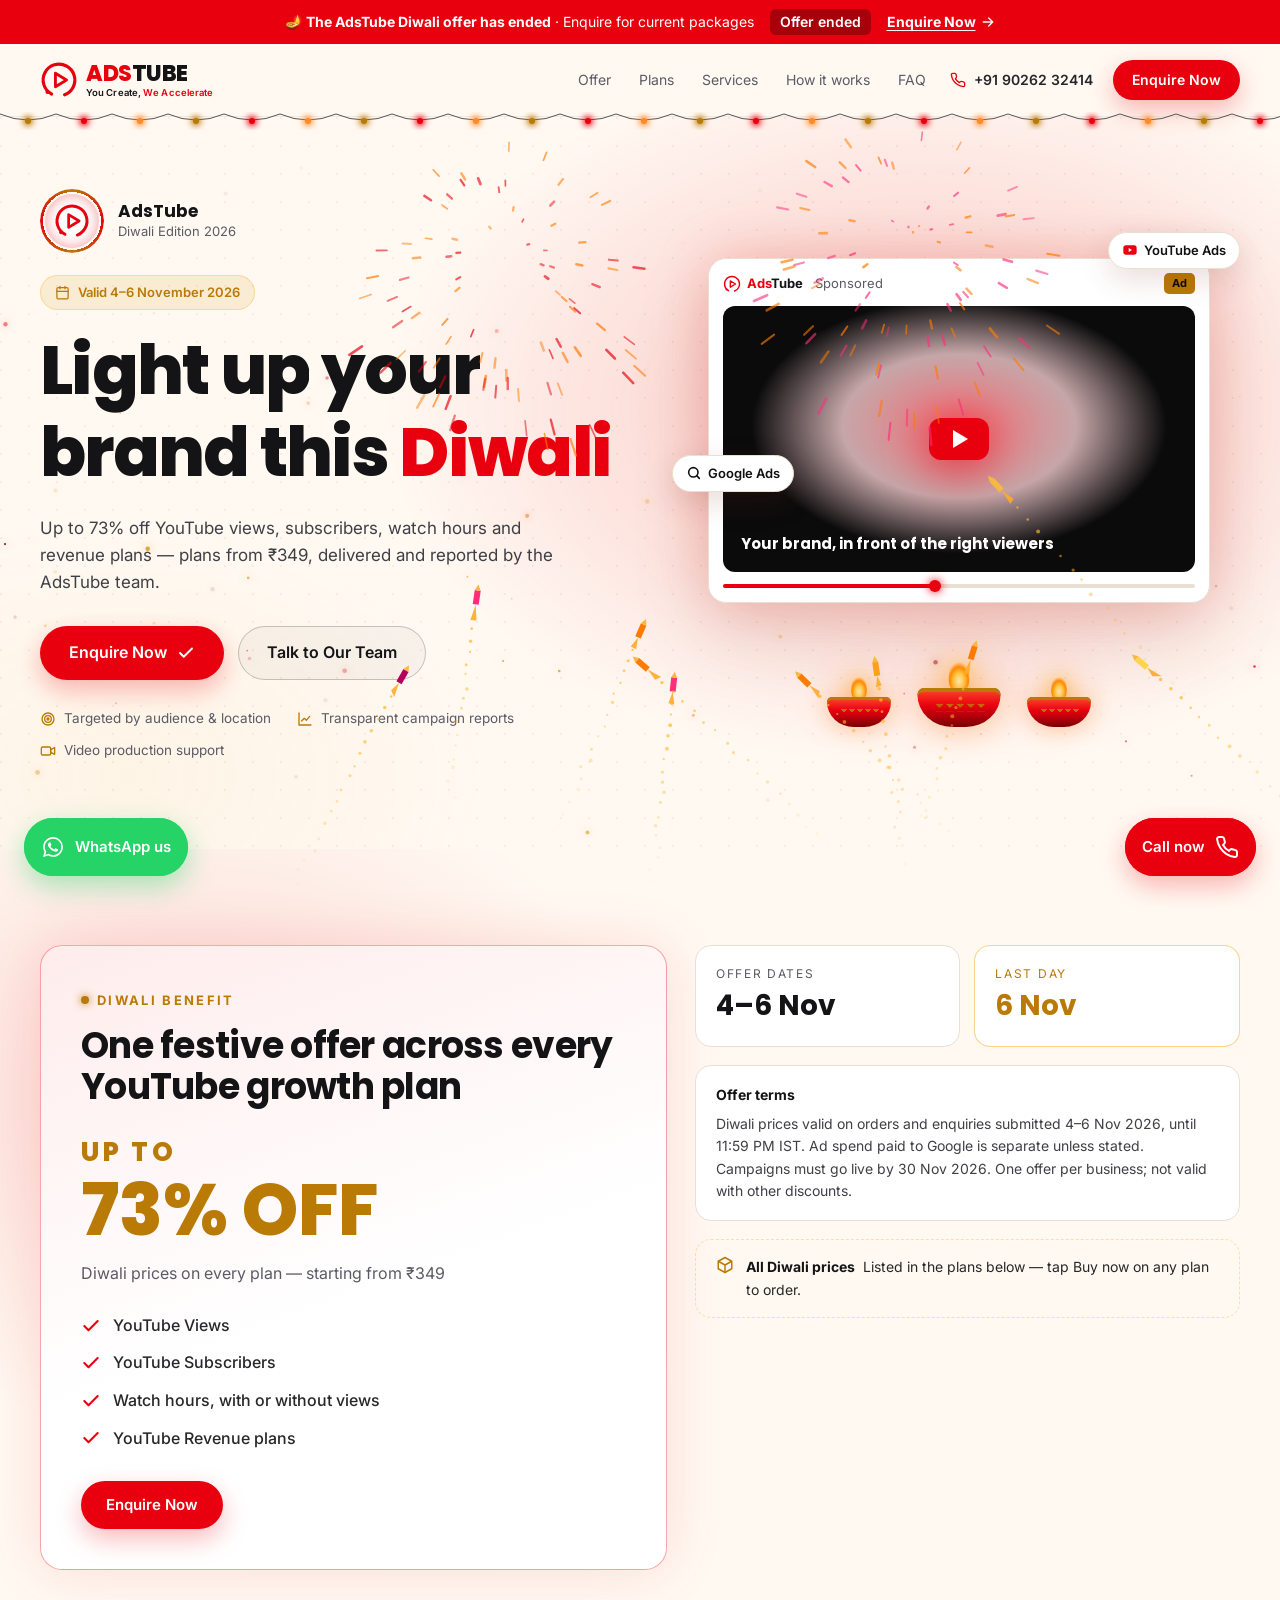
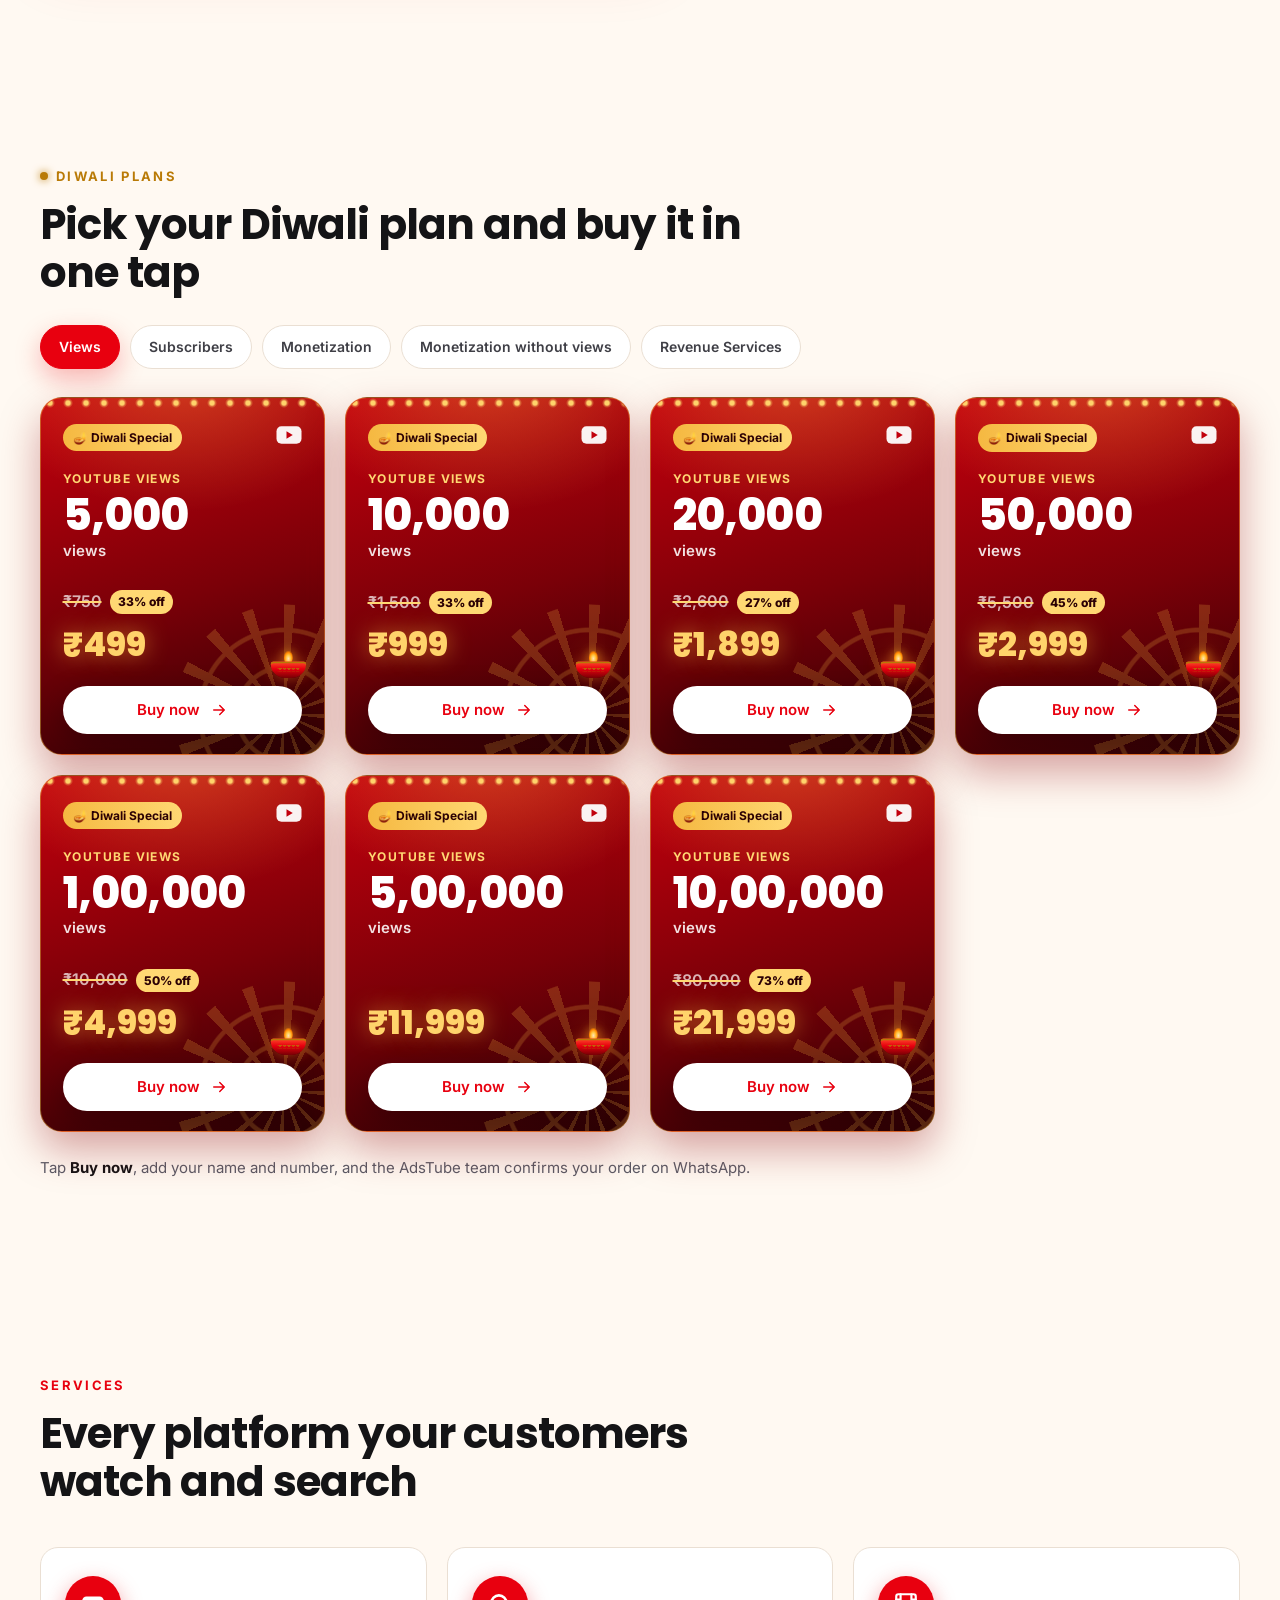
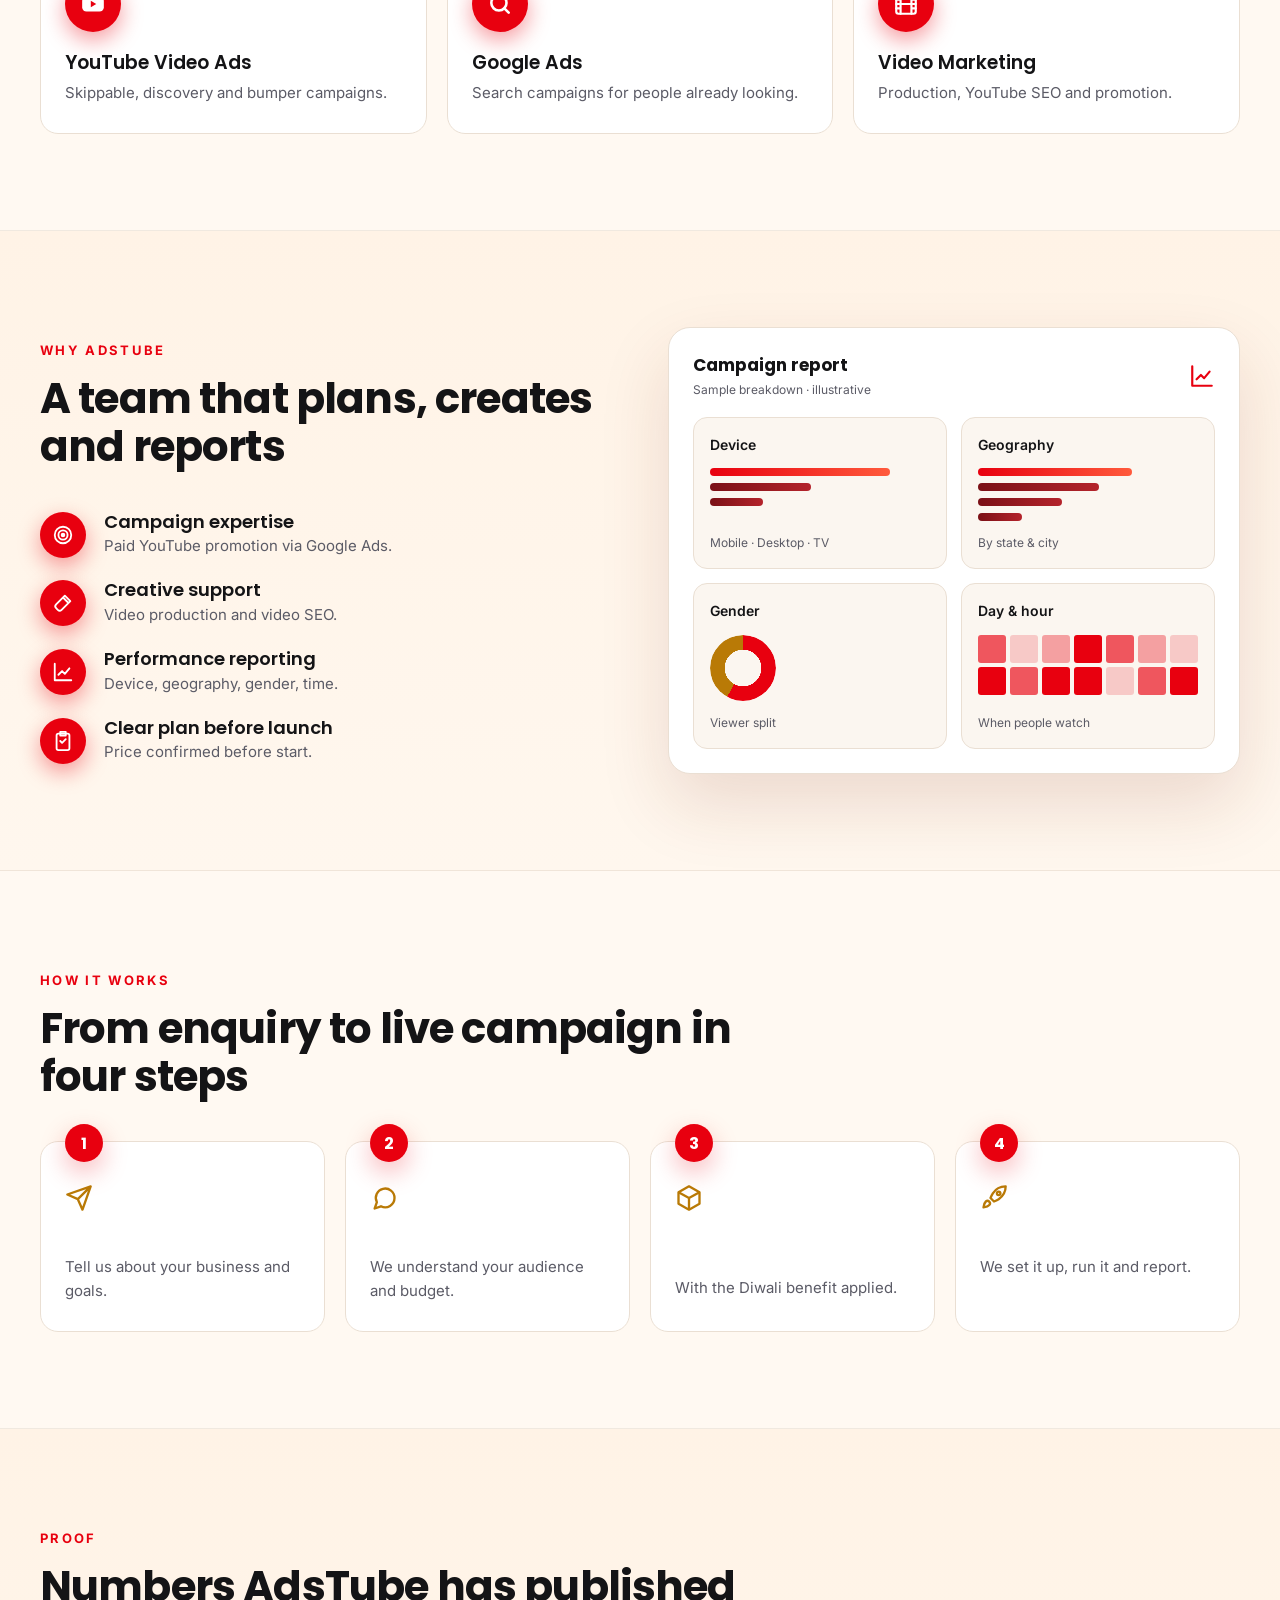
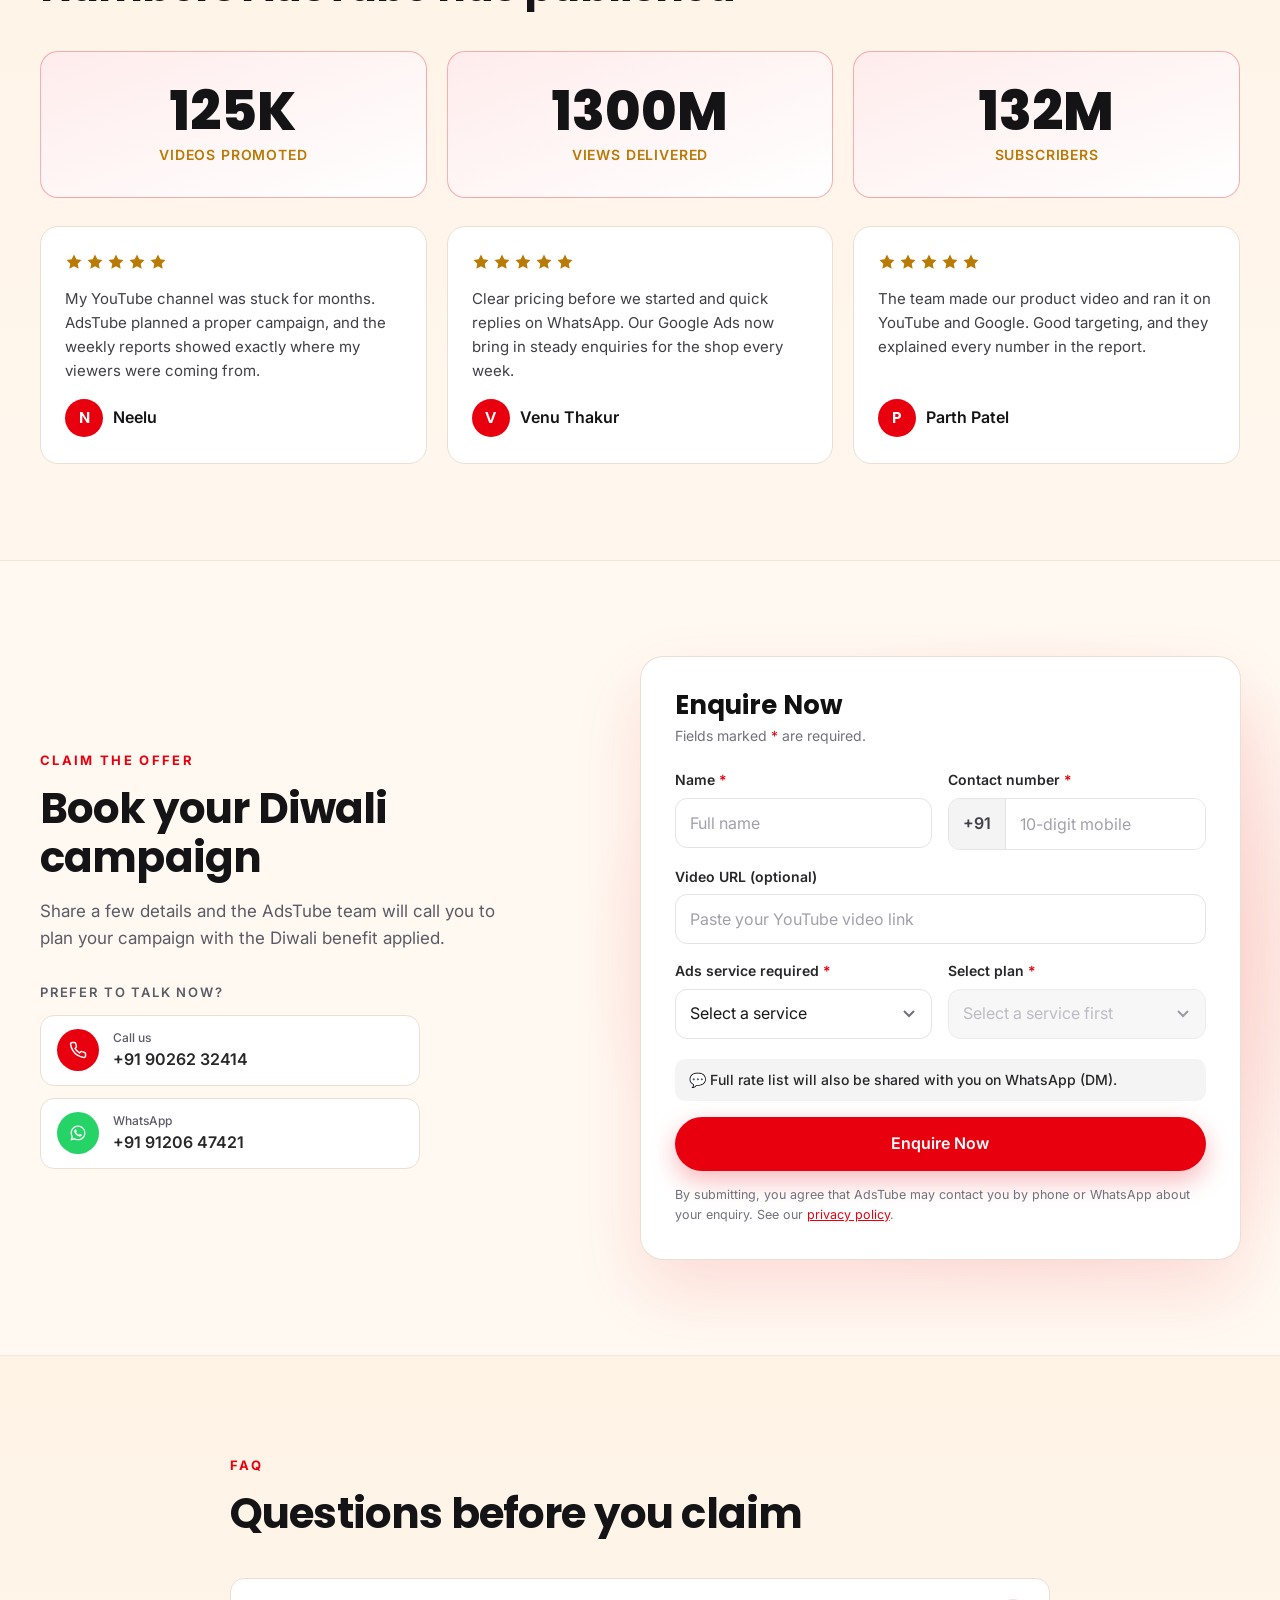
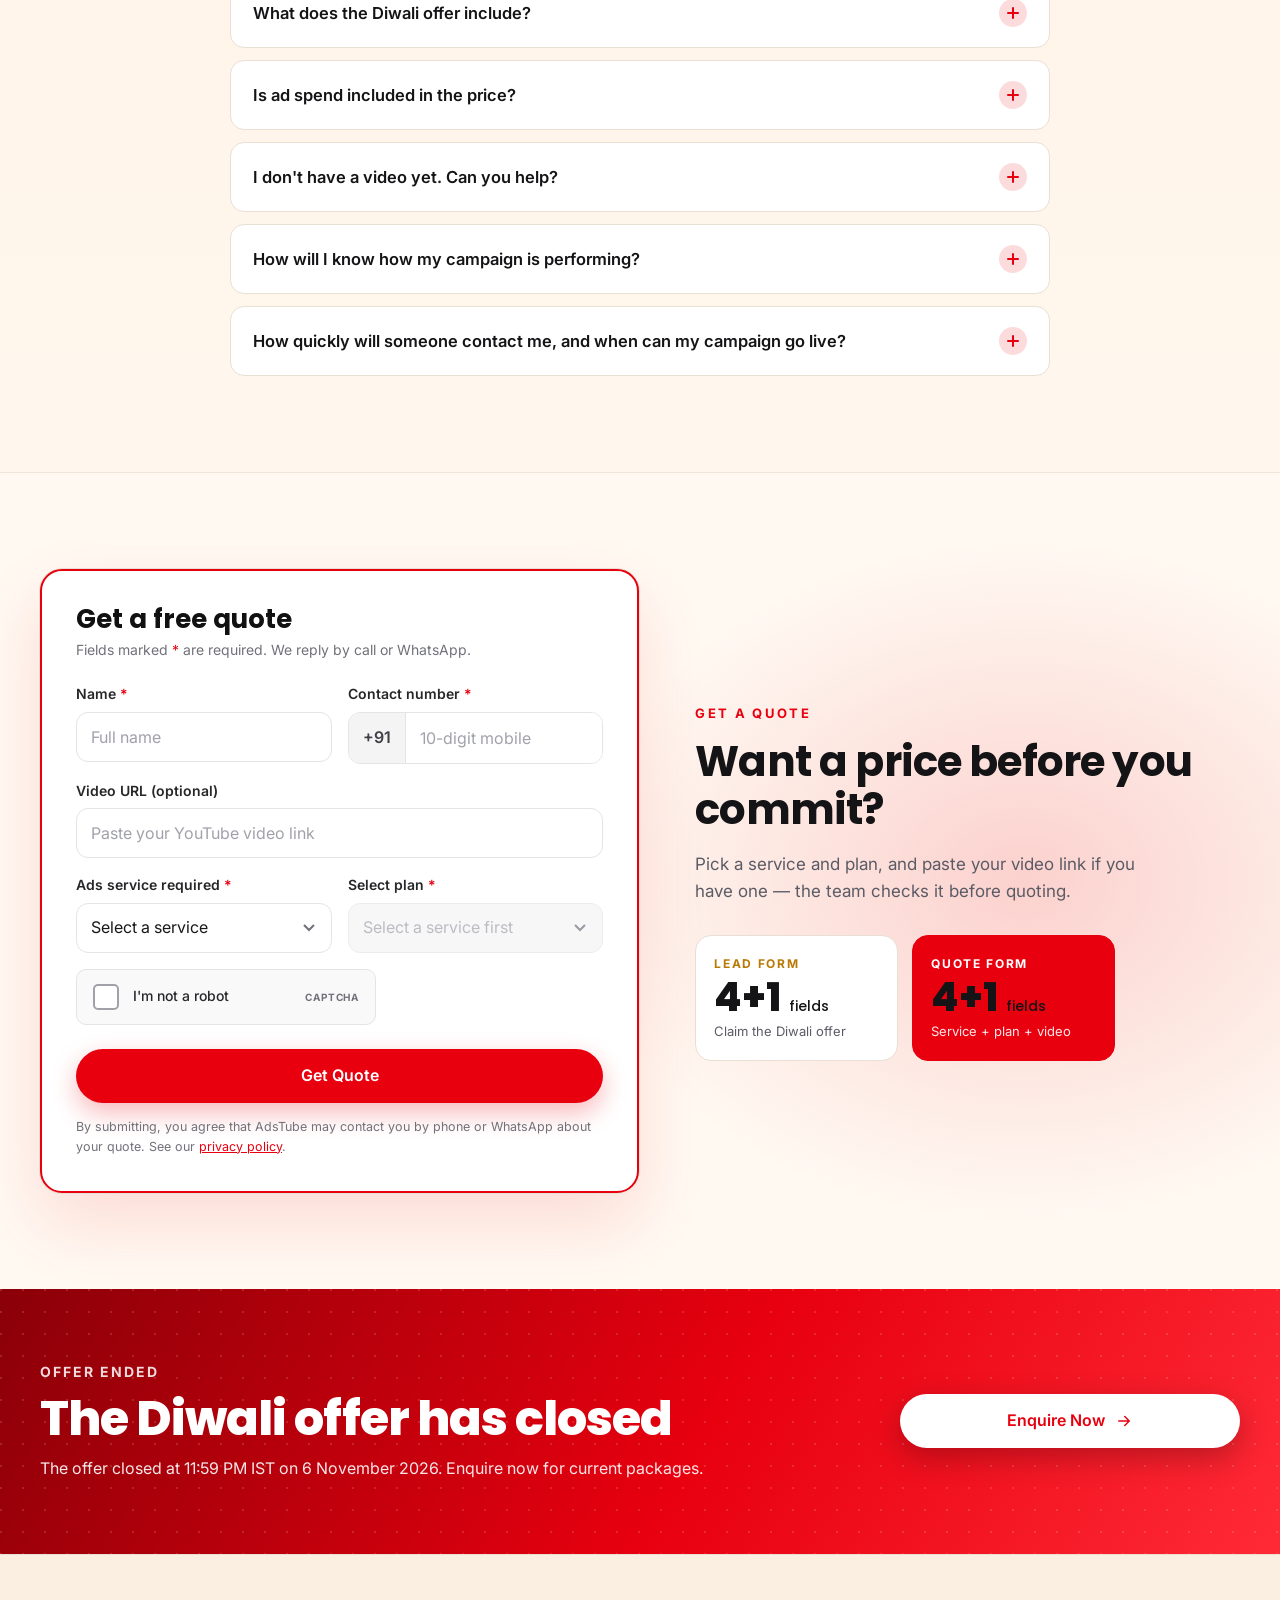
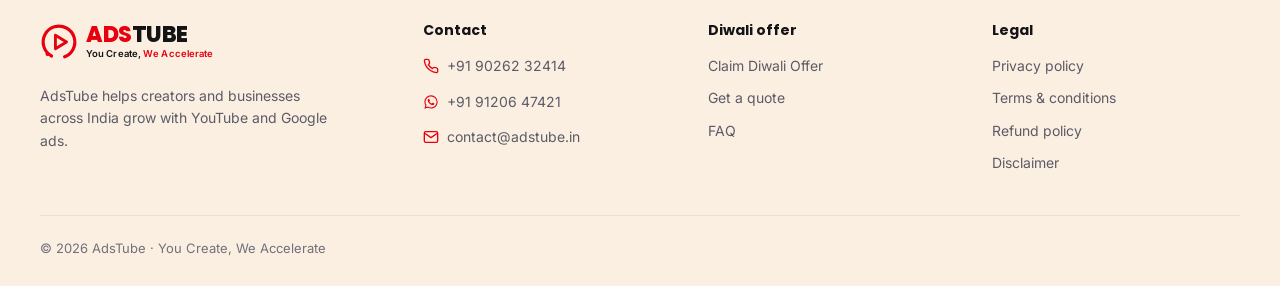
==== commit 1f8ff7a8: "Show original prices struck through, move offer to 4–6 Nov - Plan cards show the regular price cross" ====
--- a/index.html
+++ b/index.html
@@ -4,8 +4,8 @@
 <head>
   <meta charset="UTF-8" />
   <meta name="viewport" content="width=device-width, initial-scale=1" />
-  <title>AdsTube Diwali Offer 2026 | YouTube &amp; Google Ads</title>
-  <meta name="description" content="Diwali special offer on YouTube Ads, Google Ads and video marketing — campaigns planned, launched and reported by the AdsTube team. Valid 4–8 November 2026." />
+  <title>AdsTube Diwali Offer 2026 | YouTube Views, Subscribers &amp; Watch Hours</title>
+  <meta name="description" content="AdsTube Diwali offer: up to 73% off YouTube views, subscribers, watch hours and revenue plans, with plans from ₹349. Valid 4–6 November 2026." />
   <meta name="theme-color" content="#FFF9F2" />
   <!-- Favicon: AdsTube logo mark -->
   <link rel="icon" href="assets/favicon.ico" sizes="32x32" />
@@ -15,7 +15,7 @@
   <!-- Social share (TODO: create 1200×630 share image and set final URL) -->
   <meta property="og:type" content="website" />
   <meta property="og:title" content="Light up your brand this Diwali | AdsTube" />
-  <meta property="og:description" content="Diwali special offer on YouTube Ads, Google Ads and video marketing. Valid 4–8 November 2026." />
+  <meta property="og:description" content="Up to 73% off YouTube views, subscribers, watch hours and revenue plans. Plans from ₹349. Valid 4–6 November 2026." />
   <meta property="og:image" content="assets/diwali-share-1200x630.jpg" />
   <meta property="og:url" content="https://adstube.in/diwali" />
   <meta name="twitter:card" content="summary_large_image" />
@@ -67,7 +67,7 @@
   <!-- 1 · ANNOUNCEMENT BAR -->
   <div class="announce" role="region" aria-label="Diwali offer announcement">
     <div class="container announce__inner">
-      <p class="announce__text" data-announce-text>🪔 <strong>Diwali Special Offer</strong> · 50% off · 4–8 Nov 2026</p>
+      <p class="announce__text" data-announce-text>🪔 <strong>Diwali Special Offer</strong> · Up to 73% off · Plans from ₹349 · 4–6 Nov 2026</p>
       <span class="announce__timer" data-countdown-inline aria-live="polite">Ends in —</span>
       <a href="#claim" class="announce__link" data-cta="announce_claim"><span data-cta-label>Claim offer</span> <svg class="ic"><use href="#i-arrow"/></svg></a>
     </div>
@@ -116,11 +116,11 @@
             </div>
           </div>
 
-          <p class="chip chip--gold"><svg class="ic"><use href="#i-calendar"/></svg> Valid 4–8 November 2026</p>
+          <p class="chip chip--gold"><svg class="ic"><use href="#i-calendar"/></svg> Valid 4–6 November 2026</p>
 
           <h1 class="hero__title" data-split>Light up your brand this <span class="accent">Diwali</span></h1>
 
-          <p class="hero__sub reveal">Diwali special offer on YouTube Ads, Google Ads and video marketing — campaigns planned, launched and reported by the AdsTube team.</p>
+          <p class="hero__sub reveal">Up to 73% off YouTube views, subscribers, watch hours and revenue plans — plans from ₹349, delivered and reported by the AdsTube team.</p>
 
           <div class="hero__ctas reveal">
             <a href="#claim" class="btn btn--red btn--lg" data-cta="hero_claim"><span data-cta-label>Claim Diwali Offer</span> <svg class="ic"><use href="#i-check"/></svg></a>
@@ -164,13 +164,14 @@
       <div class="container offer__grid">
         <div class="offer__card stagger">
           <p class="eyebrow eyebrow--gold"><span class="dot"></span> Diwali benefit</p>
-          <h2 class="h2 slide-in">One festive offer across every ad platform you need</h2>
-          <p class="offer__big">50% OFF</p>
-          <p class="offer__on">on campaign setup &amp; management fees</p>
+          <h2 class="h2 slide-in">One festive offer across every YouTube growth plan</h2>
+          <p class="offer__big"><span class="offer__upto">Up to</span>73% OFF</p>
+          <p class="offer__on">Diwali prices on every plan — starting from ₹349</p>
           <ul class="checklist">
-            <li><svg class="ic"><use href="#i-check"/></svg> YouTube Video Ads</li>
-            <li><svg class="ic"><use href="#i-check"/></svg> Google Ads</li>
-            <li><svg class="ic"><use href="#i-check"/></svg> Video marketing solutions</li>
+            <li><svg class="ic"><use href="#i-check"/></svg> YouTube Views</li>
+            <li><svg class="ic"><use href="#i-check"/></svg> YouTube Subscribers</li>
+            <li><svg class="ic"><use href="#i-check"/></svg> Watch hours, with or without views</li>
+            <li><svg class="ic"><use href="#i-check"/></svg> YouTube Revenue plans</li>
           </ul>
           <a href="#claim" class="btn btn--red" data-cta="offer_claim"><span data-cta-label>Claim Diwali Offer</span></a>
         </div>
@@ -179,11 +180,11 @@
           <div class="dates">
             <div class="dates__box">
               <p class="dates__lbl">Offer dates</p>
-              <p class="dates__val">4–8 Nov</p>
+              <p class="dates__val">4–6 Nov</p>
             </div>
             <div class="dates__box dates__box--gold">
               <p class="dates__lbl">Last day</p>
-              <p class="dates__val">8 Nov</p>
+              <p class="dates__val">6 Nov</p>
             </div>
           </div>
 
@@ -197,12 +198,12 @@
 
           <div class="terms">
             <p class="terms__title">Offer terms</p>
-            <p>Valid on enquiries submitted 4–8 Nov 2026, until 11:59 PM IST. Ad spend paid to Google is separate unless stated. Campaigns must go live by 30 Nov 2026. One offer per business; not valid with other discounts.</p>
+            <p>Diwali prices valid on orders and enquiries submitted 4–6 Nov 2026, until 11:59 PM IST. Ad spend paid to Google is separate unless stated. Campaigns must go live by 30 Nov 2026. One offer per business; not valid with other discounts.</p>
           </div>
 
           <div class="packages">
             <svg class="ic ic--gold"><use href="#i-package"/></svg>
-            <p><b>Rate list</b> Shared with you on WhatsApp (DM) after you enquire.</p>
+            <p><b>All Diwali prices</b> Listed in the <a href="#plans">plans below</a> — tap Buy now on any plan to order.</p>
           </div>
         </div>
       </div>
@@ -402,7 +403,7 @@
         <div class="faq" data-faq>
           <div class="faq__item">
             <h3><button class="faq__q" aria-expanded="false" aria-controls="faq-1" id="faq-1-btn">What does the Diwali offer include?<span class="faq__plus" aria-hidden="true"></span></button></h3>
-            <div class="faq__a" id="faq-1" role="region" aria-labelledby="faq-1-btn" hidden><p>50% off campaign setup &amp; management fees for YouTube Video Ads, Google Ads and video marketing, on enquiries submitted 4–8 November 2026.</p></div>
+            <div class="faq__a" id="faq-1" role="region" aria-labelledby="faq-1-btn" hidden><p>Diwali prices on every plan on this page — YouTube views, subscribers, watch hours (with or without views) and revenue plans. That's up to 73% off the regular price, with plans from ₹349, on orders submitted 4–6 November 2026 until 11:59 PM IST. <a href="#plans">See all plans</a>.</p></div>
           </div>
           <div class="faq__item">
             <h3><button class="faq__q" aria-expanded="false" aria-controls="faq-2" id="faq-2-btn">Is ad spend included in the price?<span class="faq__plus" aria-hidden="true"></span></button></h3>
@@ -527,8 +528,8 @@
       <div class="container final__inner">
         <div>
           <p class="final__kicker" data-final-kicker>Final call</p>
-          <h2 class="final__title" data-final-title>The Diwali offer closes on 8 November</h2>
-          <p class="final__sub" data-final-sub>Enquiries submitted by 11:59 PM IST on 8 November 2026 qualify.</p>
+          <h2 class="final__title" data-final-title>The Diwali offer closes on 6 November</h2>
+          <p class="final__sub" data-final-sub>Enquiries submitted by 11:59 PM IST on 6 November 2026 qualify.</p>
         </div>
         <div class="final__right">
           <div class="timer timer--light" data-countdown-boxes>
@@ -590,10 +591,10 @@
       <button class="pop__close" type="button" data-pop-close aria-label="Close"><svg class="ic"><use href="#i-close"/></svg></button>
       <div class="pop__head">
         <div class="diya pop__diya" aria-hidden="true"><span class="diya__flame"></span><span class="diya__bowl"></span></div>
-        <p class="pop__tag">🪔 Diwali offer · 4–8 Nov 2026</p>
-      </div>
-      <h3 class="form-card__title" id="pop-title">Get <span class="pop__accent">50% off</span> your Diwali campaign</h3>
-      <p class="form-card__note">Leave your details — the AdsTube team will call you with the Diwali benefit applied.</p>
+        <p class="pop__tag">🪔 Diwali offer · 4–6 Nov 2026</p>
+      </div>
+      <h3 class="form-card__title" id="pop-title">Get <span class="pop__accent">up to 73% off</span> this Diwali</h3>
+      <p class="form-card__note">Leave your details — the AdsTube team will confirm your plan at the Diwali price.</p>
 
       <div class="form-row">
         <div class="field">
--- a/css/style.css
+++ b/css/style.css
@@ -375,6 +375,7 @@
 }
 .offer__card .h2 { margin-bottom: 26px; font-size: clamp(26px, 3vw, 36px); }
 .offer__big { font-family: var(--font-head); font-weight: 800; color: var(--gold); font-size: clamp(44px, 6vw, 72px); line-height: 1.1; }
+.offer__upto { display: block; font-size: .36em; letter-spacing: .14em; text-transform: uppercase; line-height: 1.4; }
 .offer__on { margin: 12px 0 26px; color: var(--muted); }
 .checklist { display: grid; gap: 12px; margin-bottom: 30px; }
 .checklist li { display: flex; align-items: center; gap: 12px; font-weight: 500; }
@@ -402,8 +403,8 @@
 .packages b { color: var(--heading); margin-right: 4px; }
 
 /* ---------- Diwali plan creatives ---------- */
-.plans__tabs { display: flex; gap: 10px; margin: -12px 0 28px; overflow-x: auto; padding-bottom: 6px; scrollbar-width: none; }
-.plans__tabs::-webkit-scrollbar { display: none; }
+/* Tabs wrap onto extra rows so every service is visible without sideways scrolling */
+.plans__tabs { display: flex; flex-wrap: wrap; gap: 10px; margin: -12px 0 28px; }
 .plans__tab {
   flex: none; min-height: 44px; padding: 0 18px; border-radius: 999px; font-weight: 600; font-size: 14px;
   background: var(--surface); border: 1px solid var(--line); color: var(--text-2); transition: border-color .2s, background .2s, color .2s;
@@ -445,6 +446,11 @@
 .plan__qty { font-family: var(--font-head); font-weight: 800; font-size: 44px; line-height: 1.05; letter-spacing: -.02em; margin-top: 4px; }
 .plan__unit { font-weight: 600; font-size: 15px; color: rgba(255,255,255,.88); min-height: 2.6em; }
 .plan__price { margin: auto 0 14px; padding-top: 12px; font-family: var(--font-head); font-weight: 800; font-size: 34px; color: #FFD36B; text-shadow: 0 0 22px rgba(255,190,60,.55); }
+.plan--has-was .plan__price { margin-top: 0; padding-top: 2px; }
+.plan__was { margin: auto 0 0; padding-top: 12px; font-weight: 600; font-size: 16px; color: rgba(255,255,255,.7); display: flex; align-items: center; gap: 8px; }
+.plan__was[hidden] { display: none; }
+.plan__was s { text-decoration-color: #FFD873; text-decoration-thickness: 2px; }
+.plan__off { font-size: 12px; font-weight: 800; color: #2B0004; background: #FFD873; border-radius: 999px; padding: 2px 8px; }
 .plan__buy { position: relative; z-index: 1; }
 .plan__diya { position: absolute; right: 18px; bottom: 76px; transform: scale(.55); transform-origin: bottom right; pointer-events: none; }
 
@@ -773,6 +779,8 @@
 }
 
 @media (max-width: 680px) {
+  .plans__tabs { gap: 8px; }
+  .plans__tab { flex: 1 1 auto; padding: 0 14px; }
   :root { --mbar-h: 76px; }
   .container, .container--narrow { width: calc(100% - 32px); }
   .section { padding: 72px 0; }
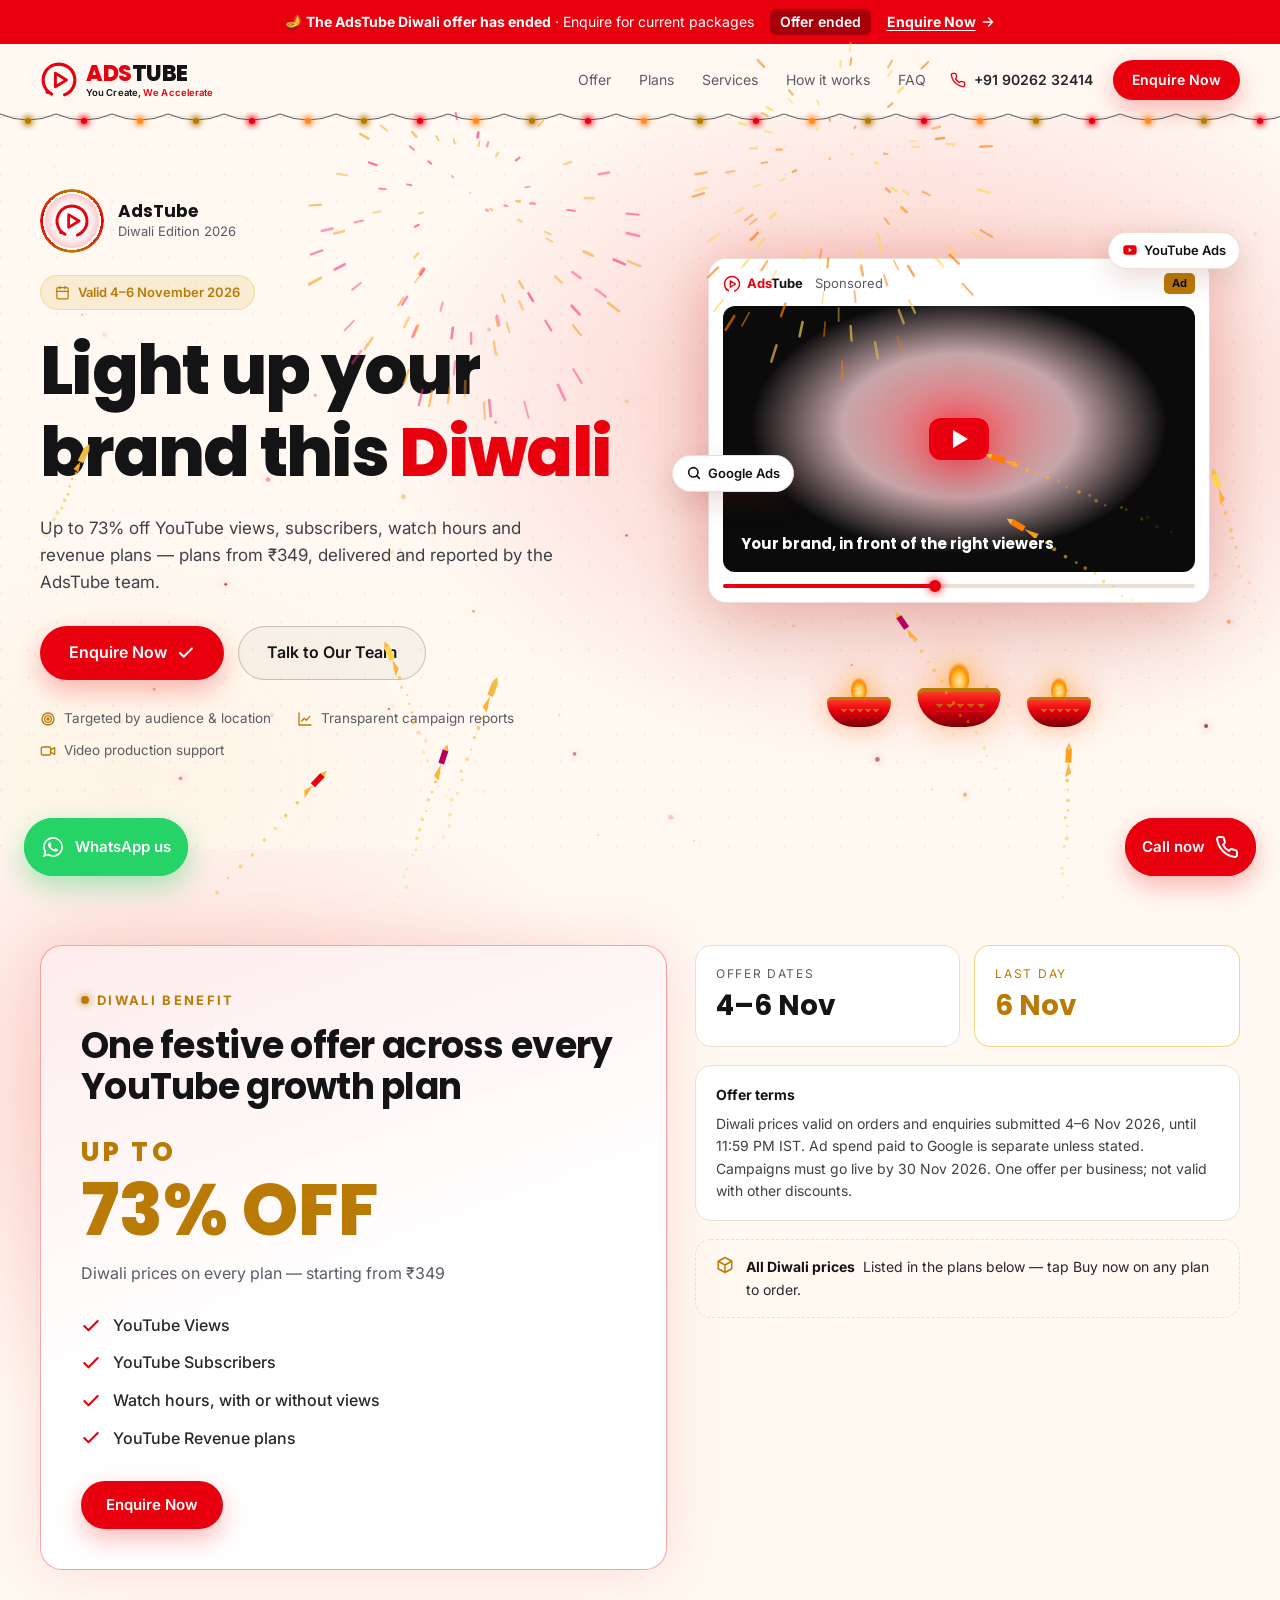
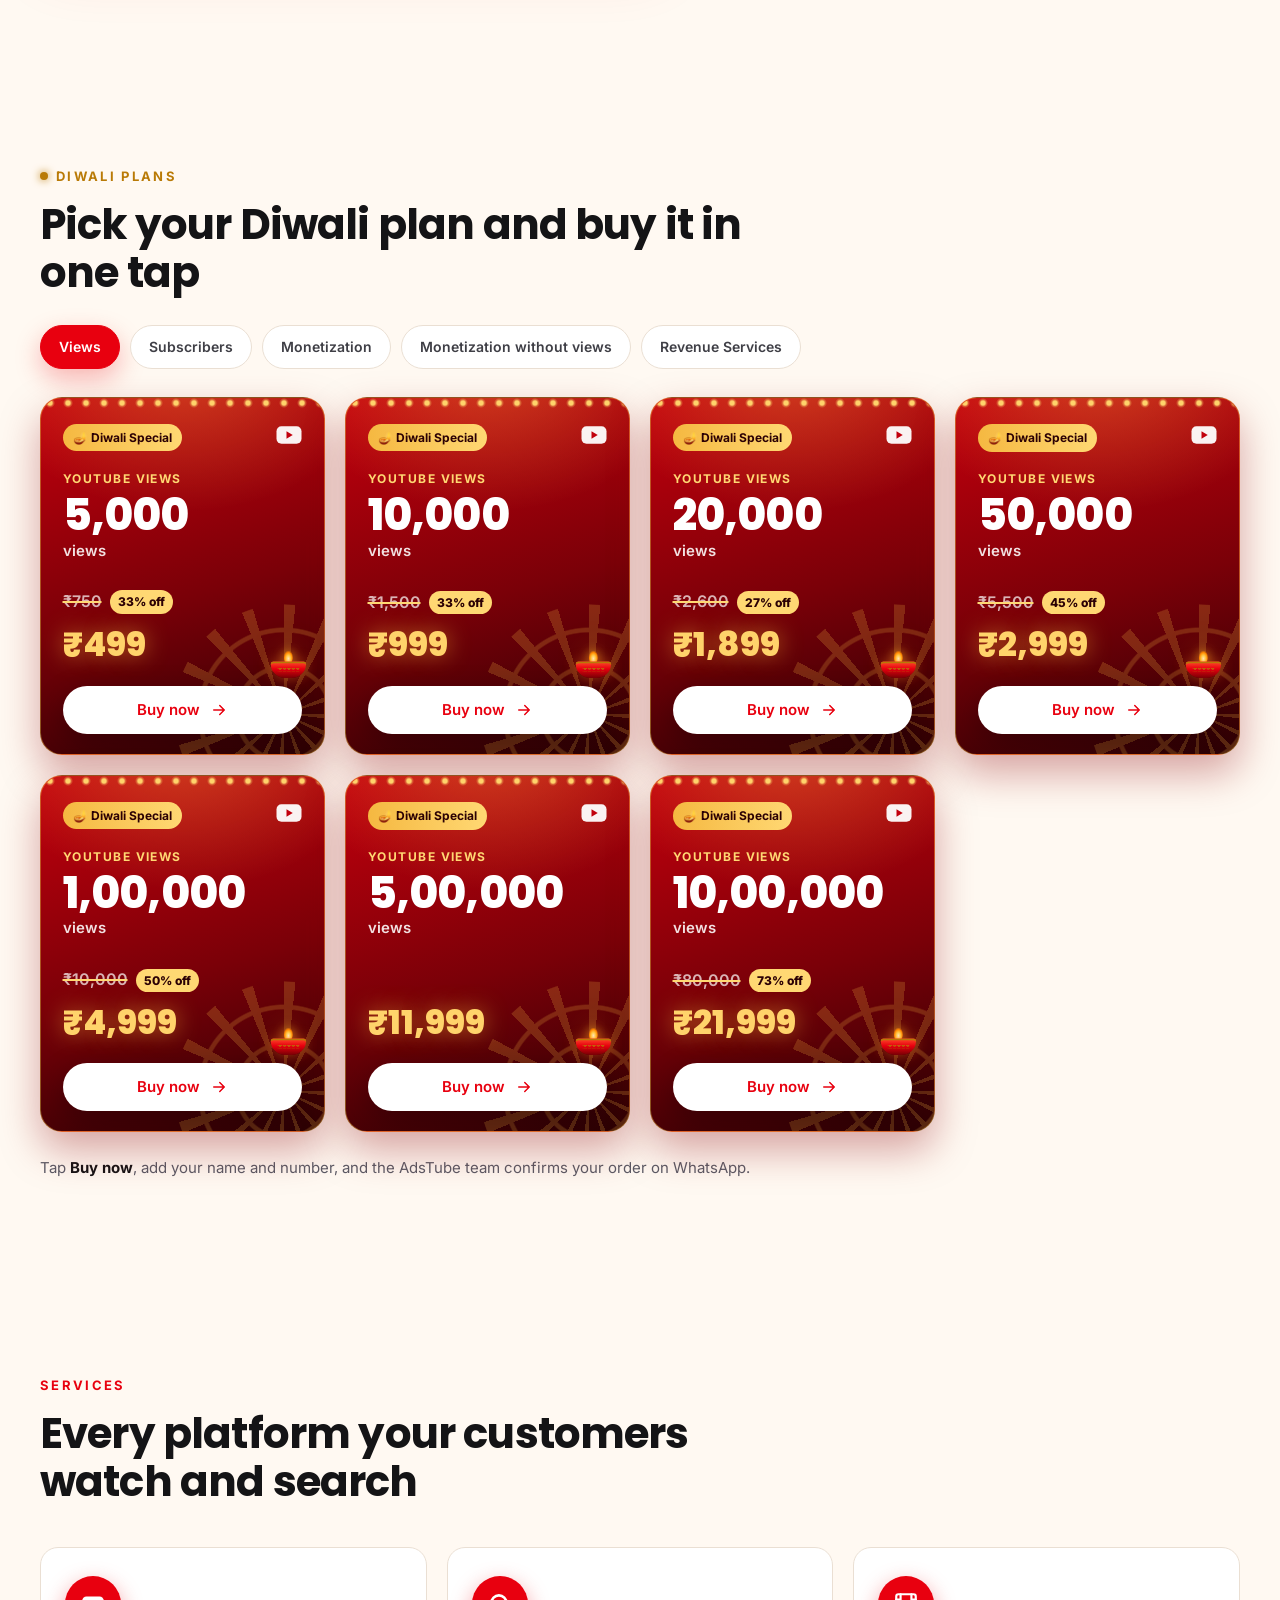
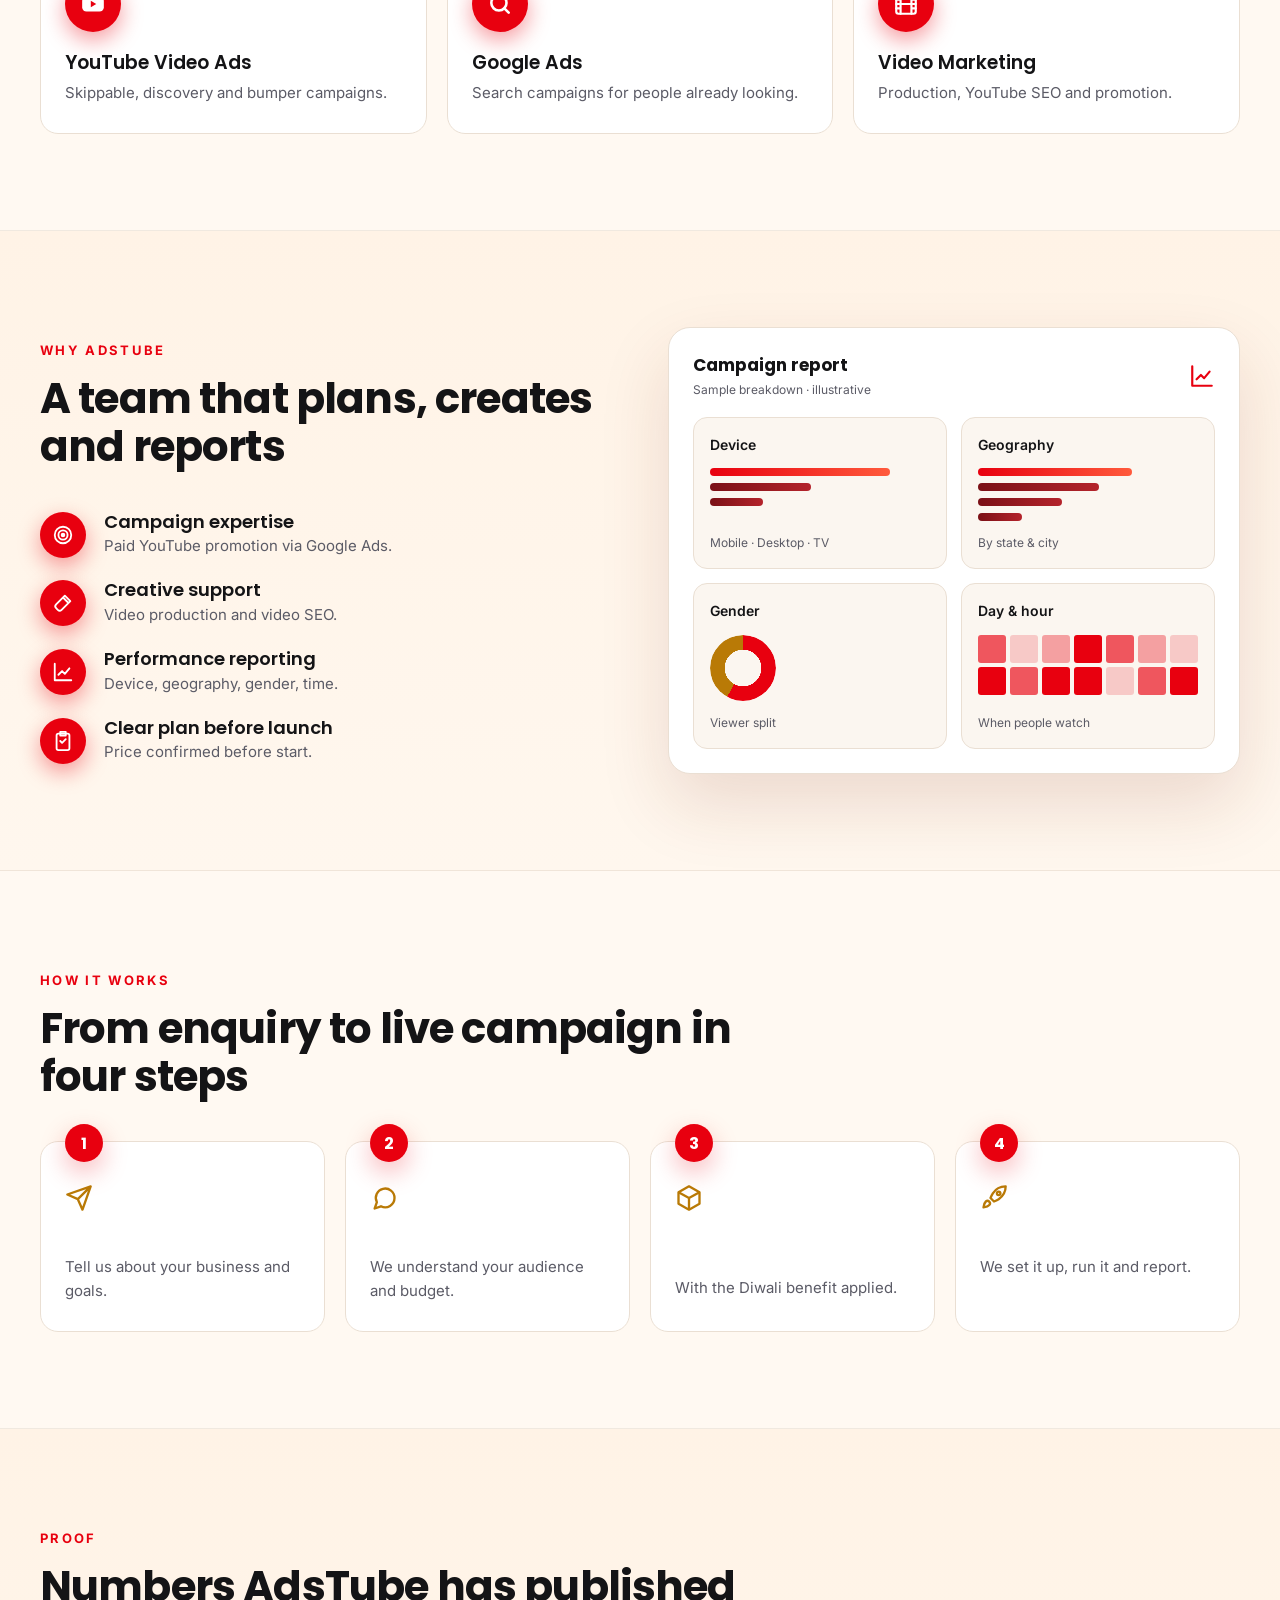
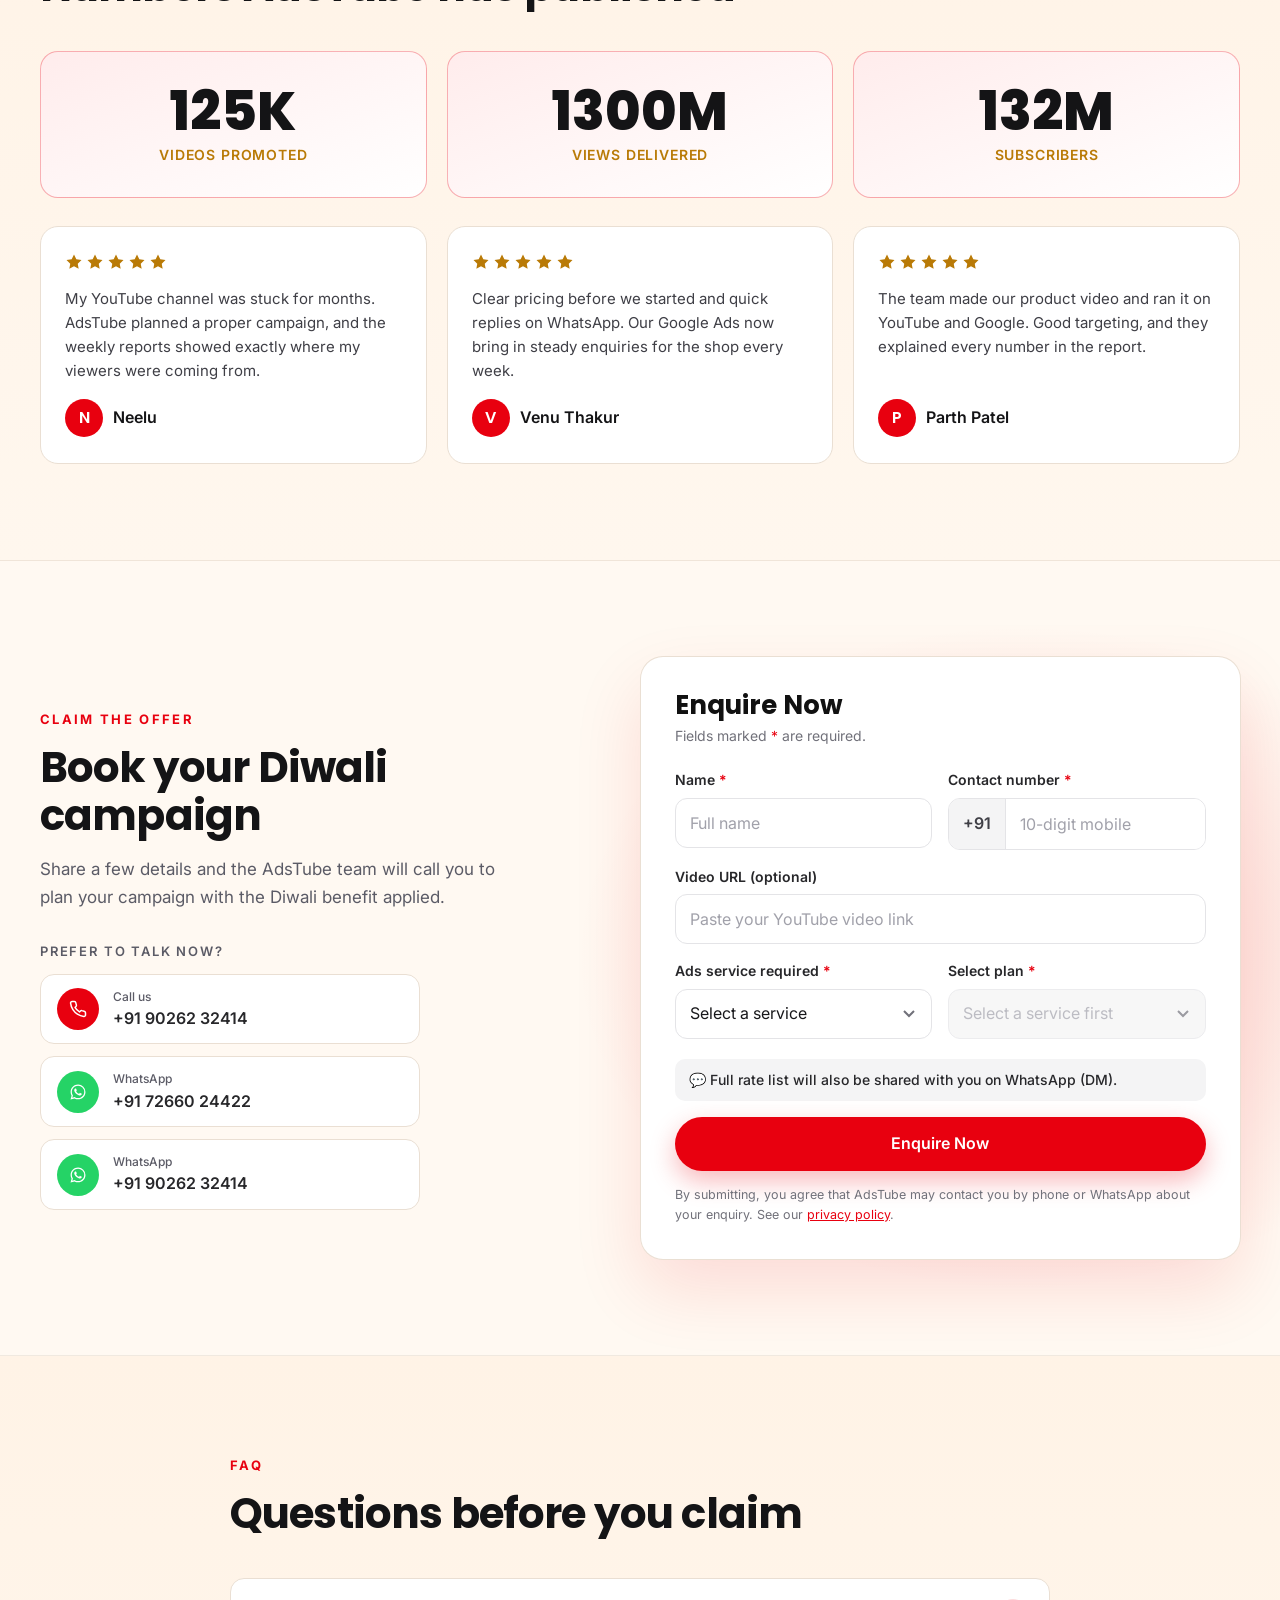
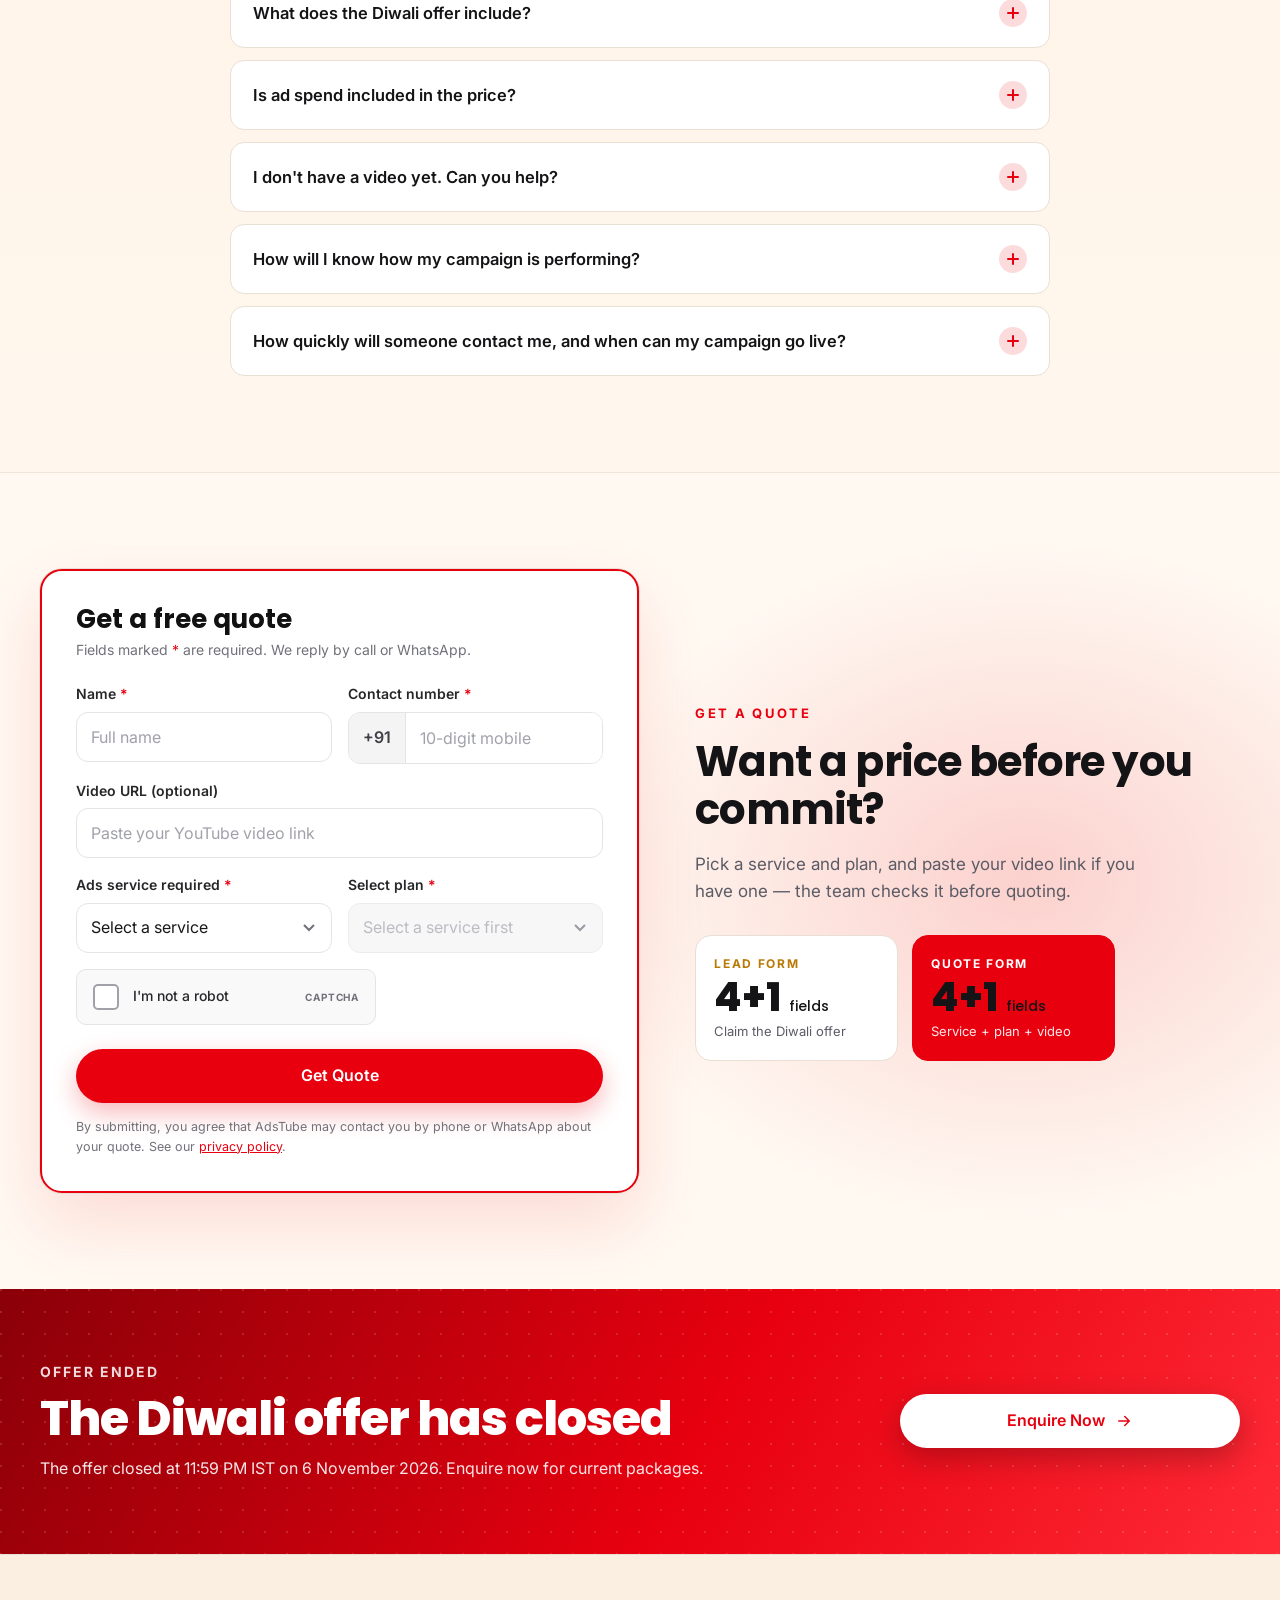
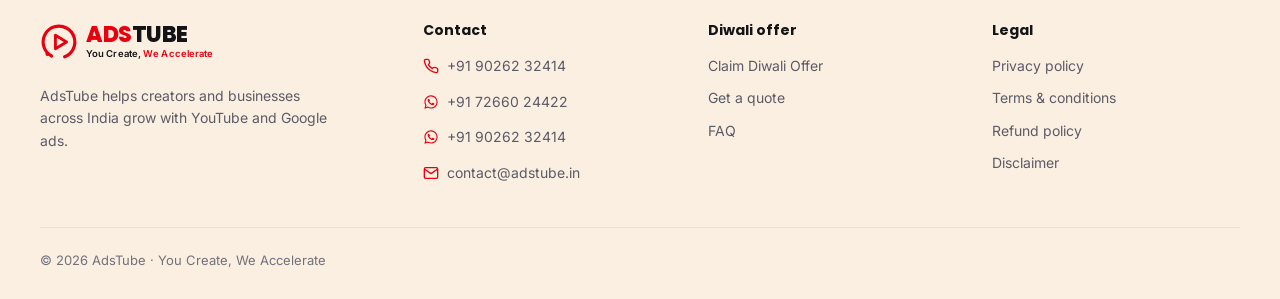
==== commit 5ae8ff8f: "Use both business WhatsApp numbers (72660 24422, 90262 32414) Co-Authored-By: Claude Opus 5.5 <norep" ====
--- a/index.html
+++ b/index.html
@@ -328,7 +328,8 @@
           <div class="contact-alt">
             <p class="contact-alt__lbl">Prefer to talk now?</p>
             <a class="contact-alt__btn" href="tel:+919026232414" data-track="call"><span class="contact-alt__ic"><svg class="ic"><use href="#i-phone"/></svg></span><span><small>Call us</small>+91 90262 32414</span></a>
-            <a class="contact-alt__btn" href="#" data-wa data-track="whatsapp"><span class="contact-alt__ic contact-alt__ic--wa"><svg class="ic"><use href="#i-whatsapp"/></svg></span><span><small>WhatsApp</small>+91 91206 47421</span></a>
+            <a class="contact-alt__btn" href="#" data-wa="917266024422" data-track="whatsapp"><span class="contact-alt__ic contact-alt__ic--wa"><svg class="ic"><use href="#i-whatsapp"/></svg></span><span><small>WhatsApp</small>+91 72660 24422</span></a>
+            <a class="contact-alt__btn" href="#" data-wa="919026232414" data-track="whatsapp"><span class="contact-alt__ic contact-alt__ic--wa"><svg class="ic"><use href="#i-whatsapp"/></svg></span><span><small>WhatsApp</small>+91 90262 32414</span></a>
           </div>
         </div>
 
@@ -558,7 +559,8 @@
         <p class="footer__h">Contact</p>
         <ul class="footer__list">
           <li><a href="tel:+919026232414" data-track="call"><svg class="ic"><use href="#i-phone"/></svg> +91 90262 32414</a></li>
-          <li><a href="#" data-wa data-track="whatsapp"><svg class="ic"><use href="#i-whatsapp"/></svg> +91 91206 47421</a></li>
+          <li><a href="#" data-wa="917266024422" data-track="whatsapp"><svg class="ic"><use href="#i-whatsapp"/></svg> +91 72660 24422</a></li>
+          <li><a href="#" data-wa="919026232414" data-track="whatsapp"><svg class="ic"><use href="#i-whatsapp"/></svg> +91 90262 32414</a></li>
           <li><a href="mailto:contact@adstube.in"><svg class="ic"><use href="#i-mail"/></svg> contact@adstube.in</a></li>
         </ul>
       </div>
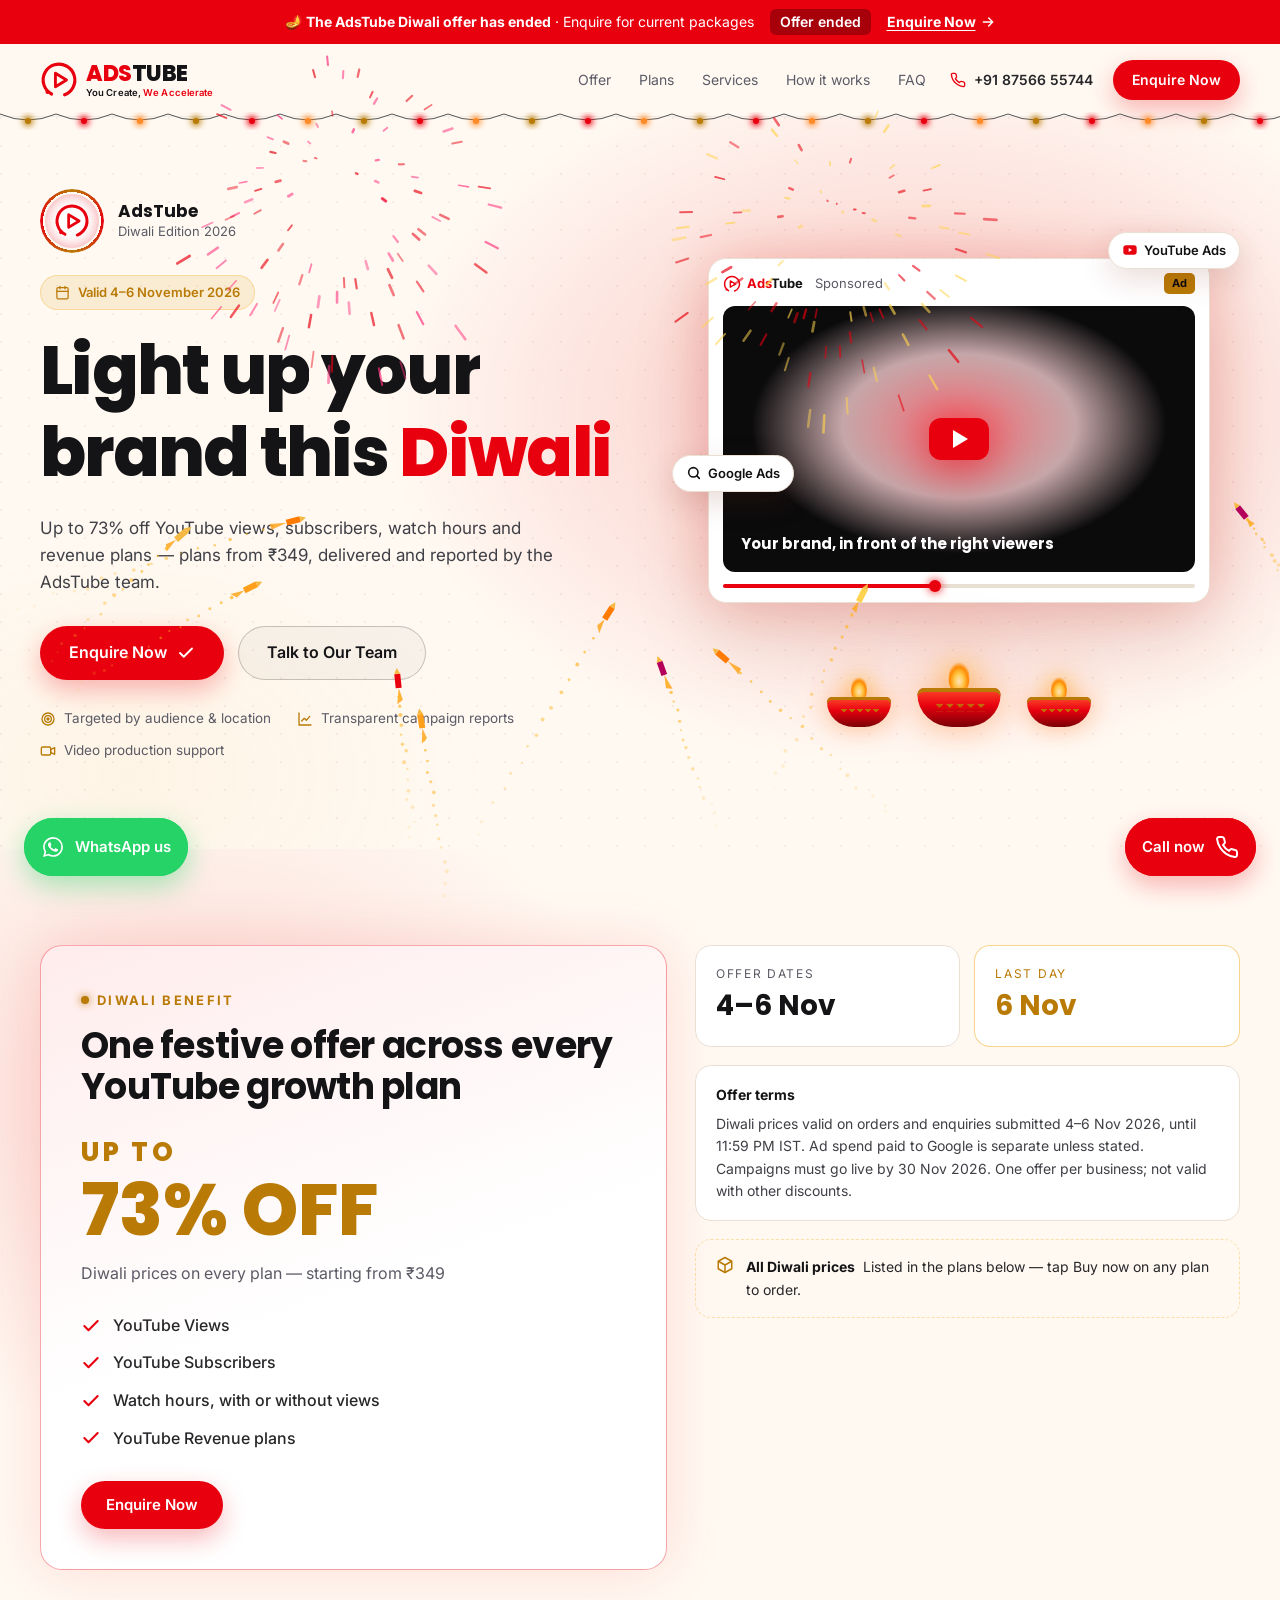
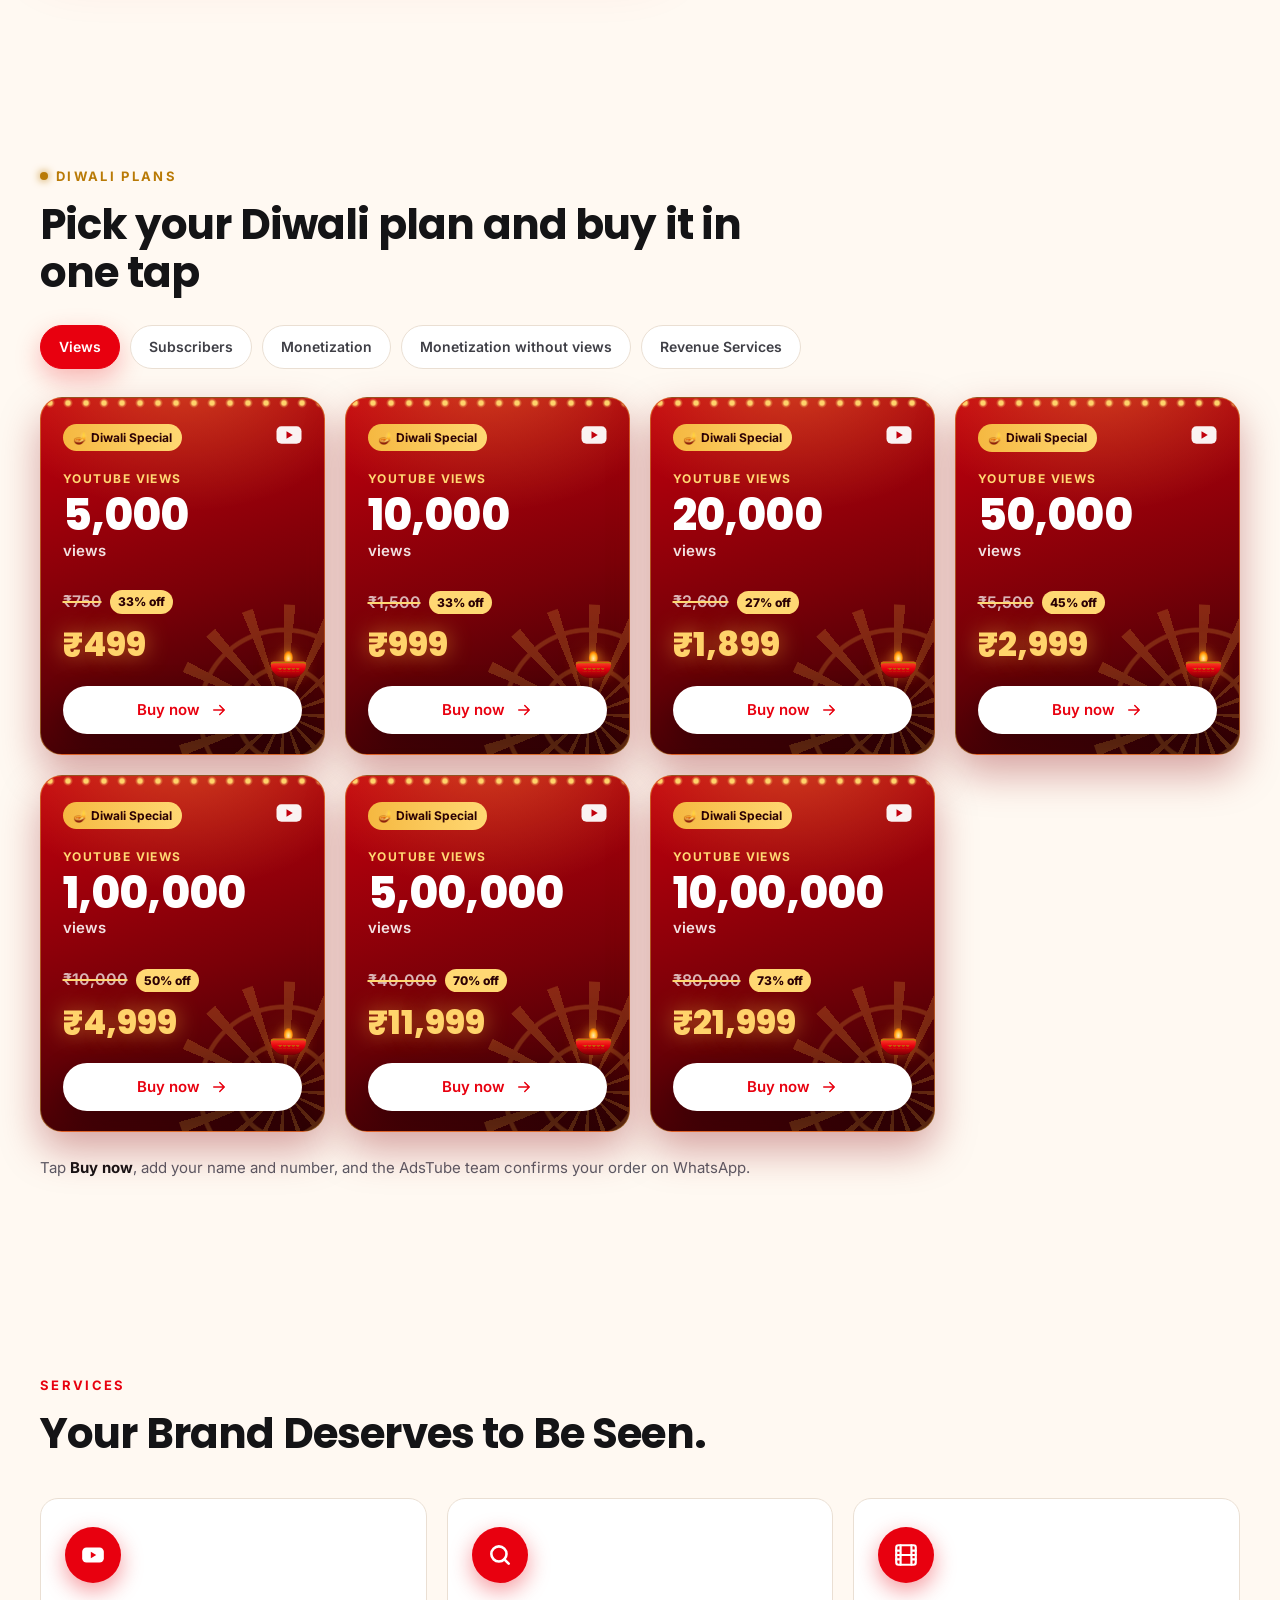
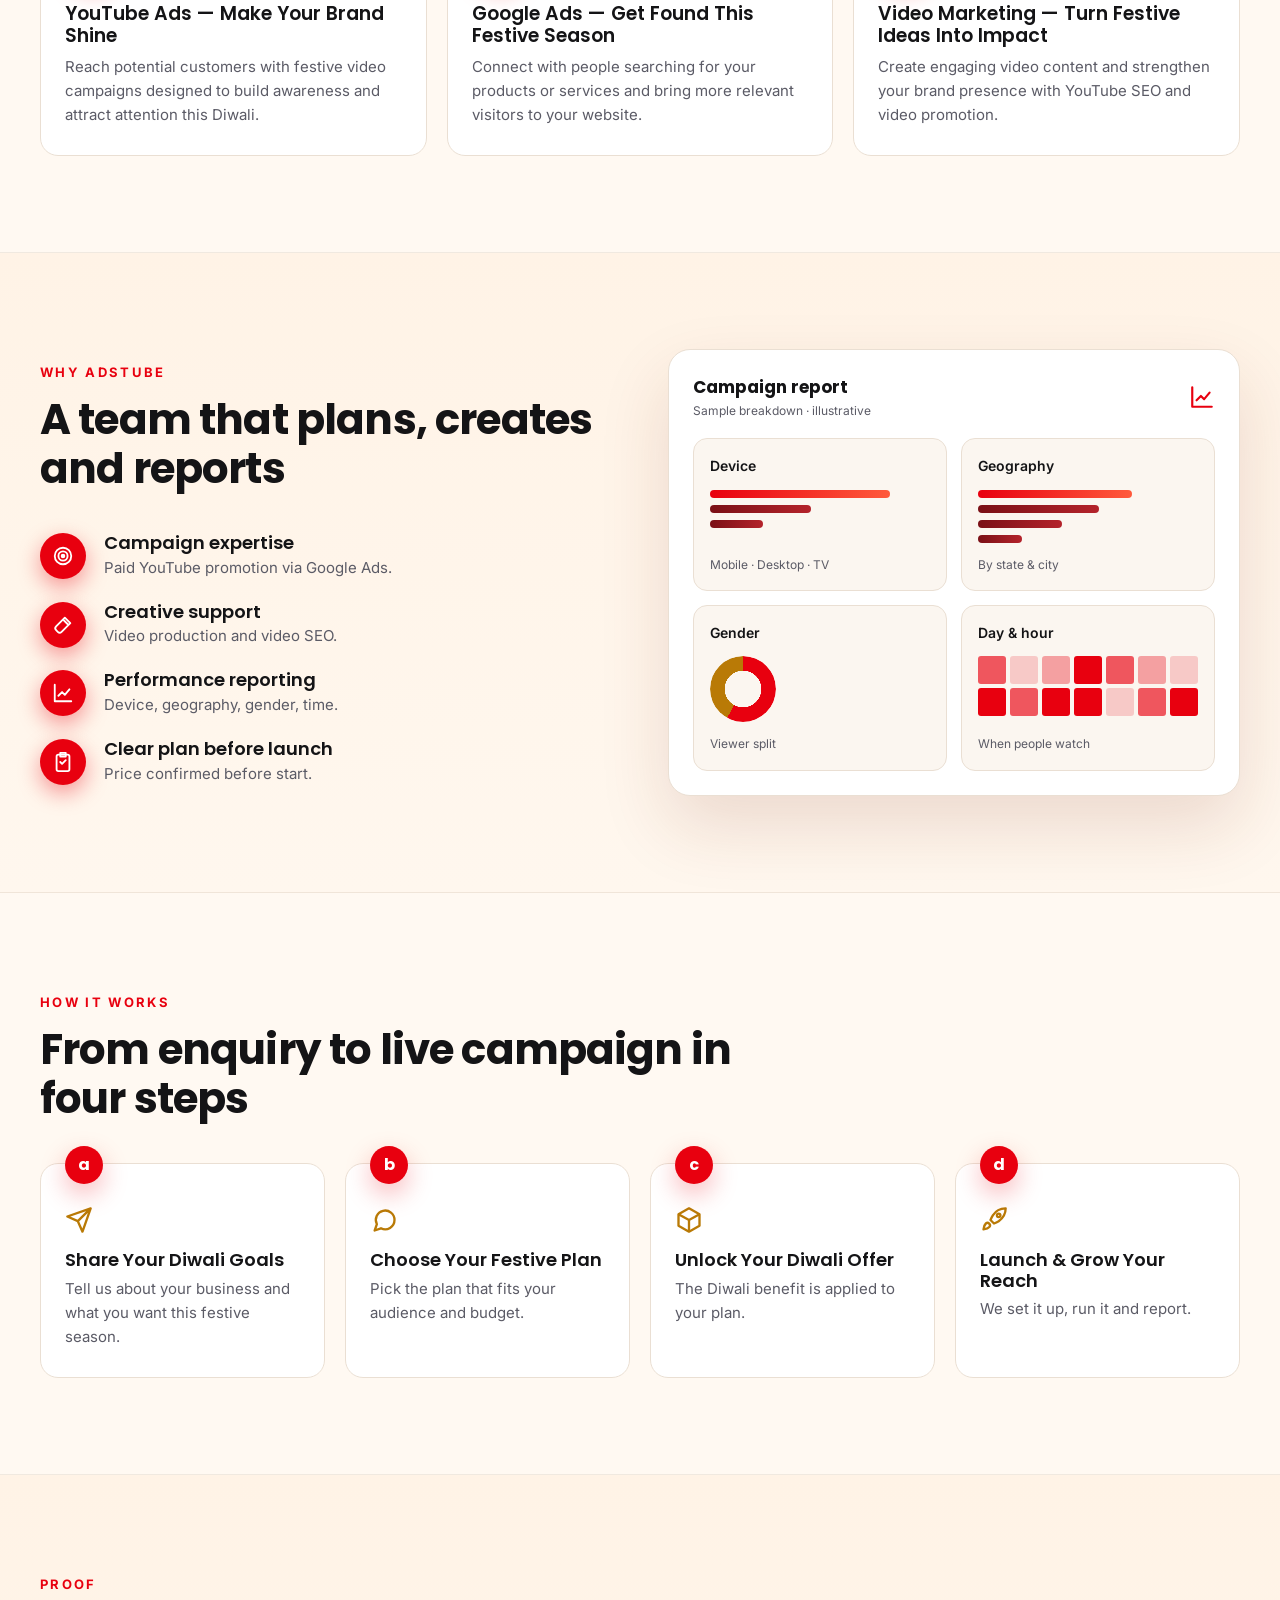
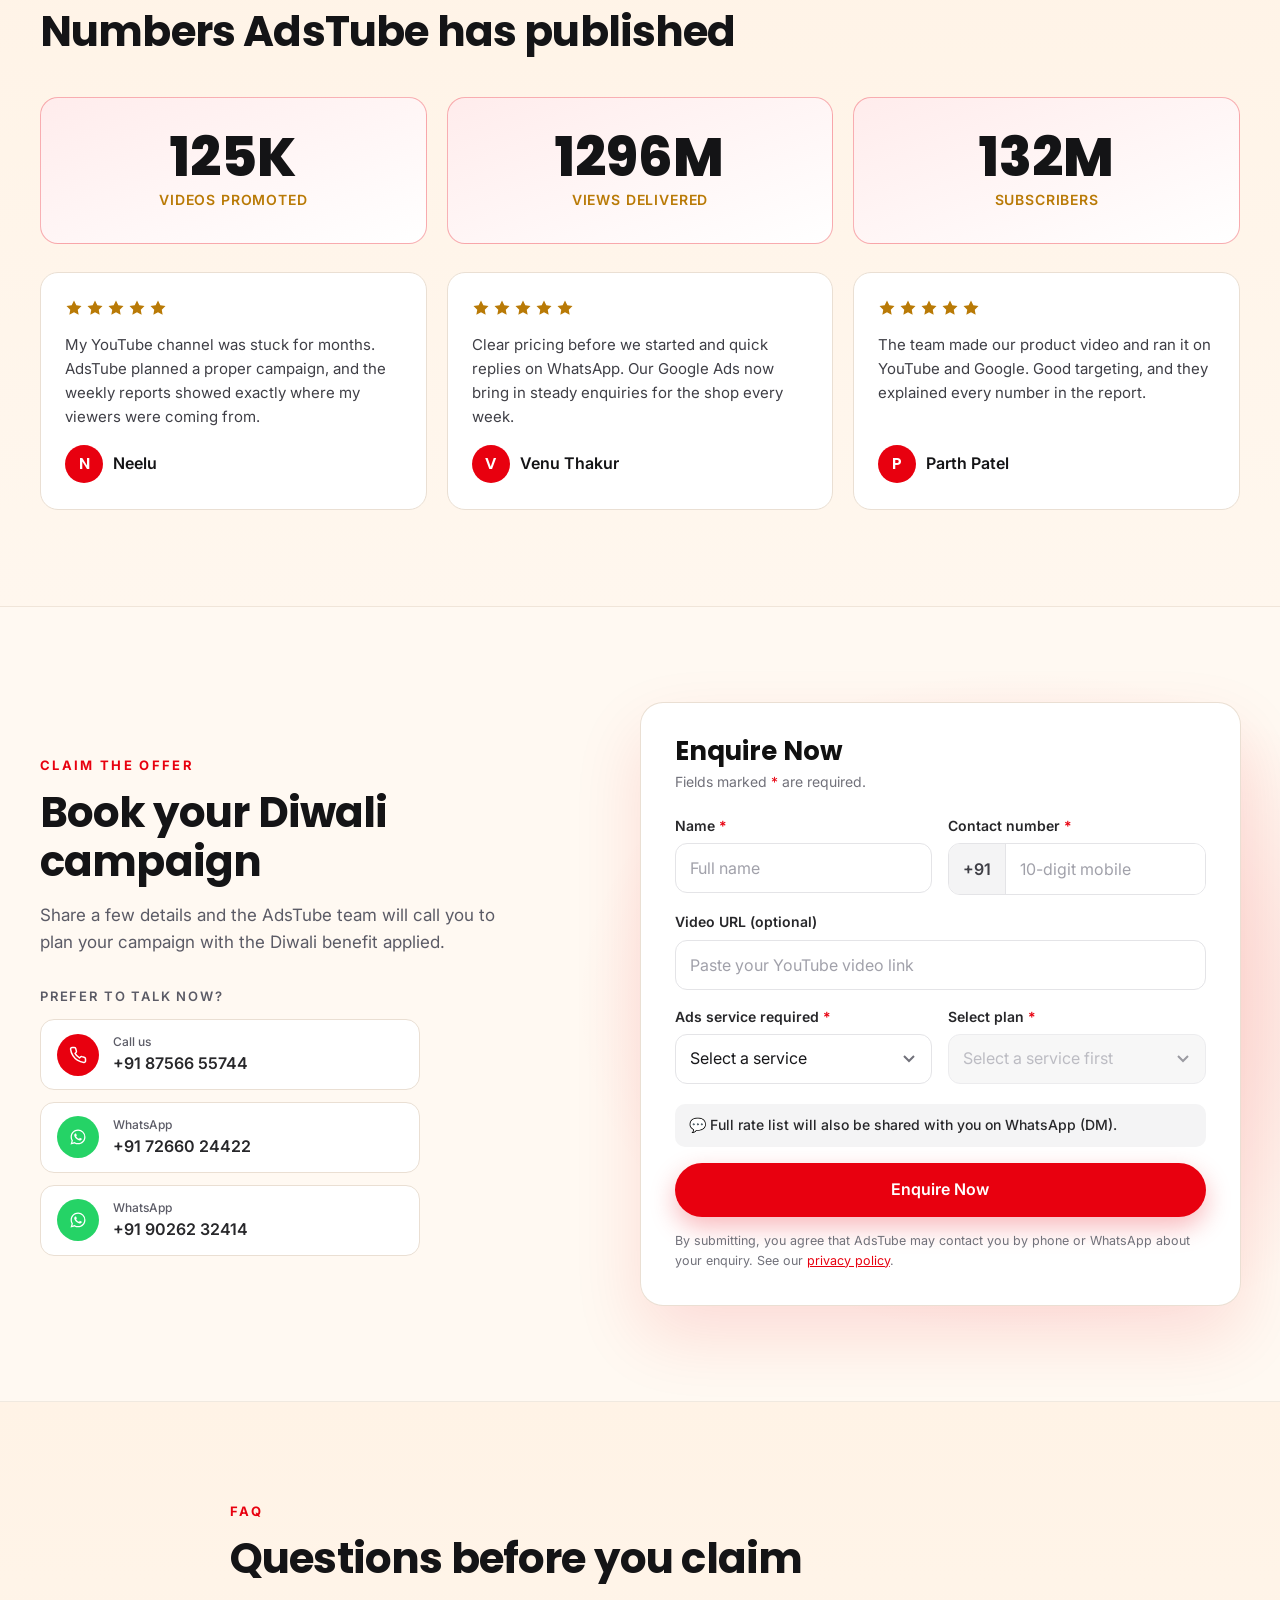
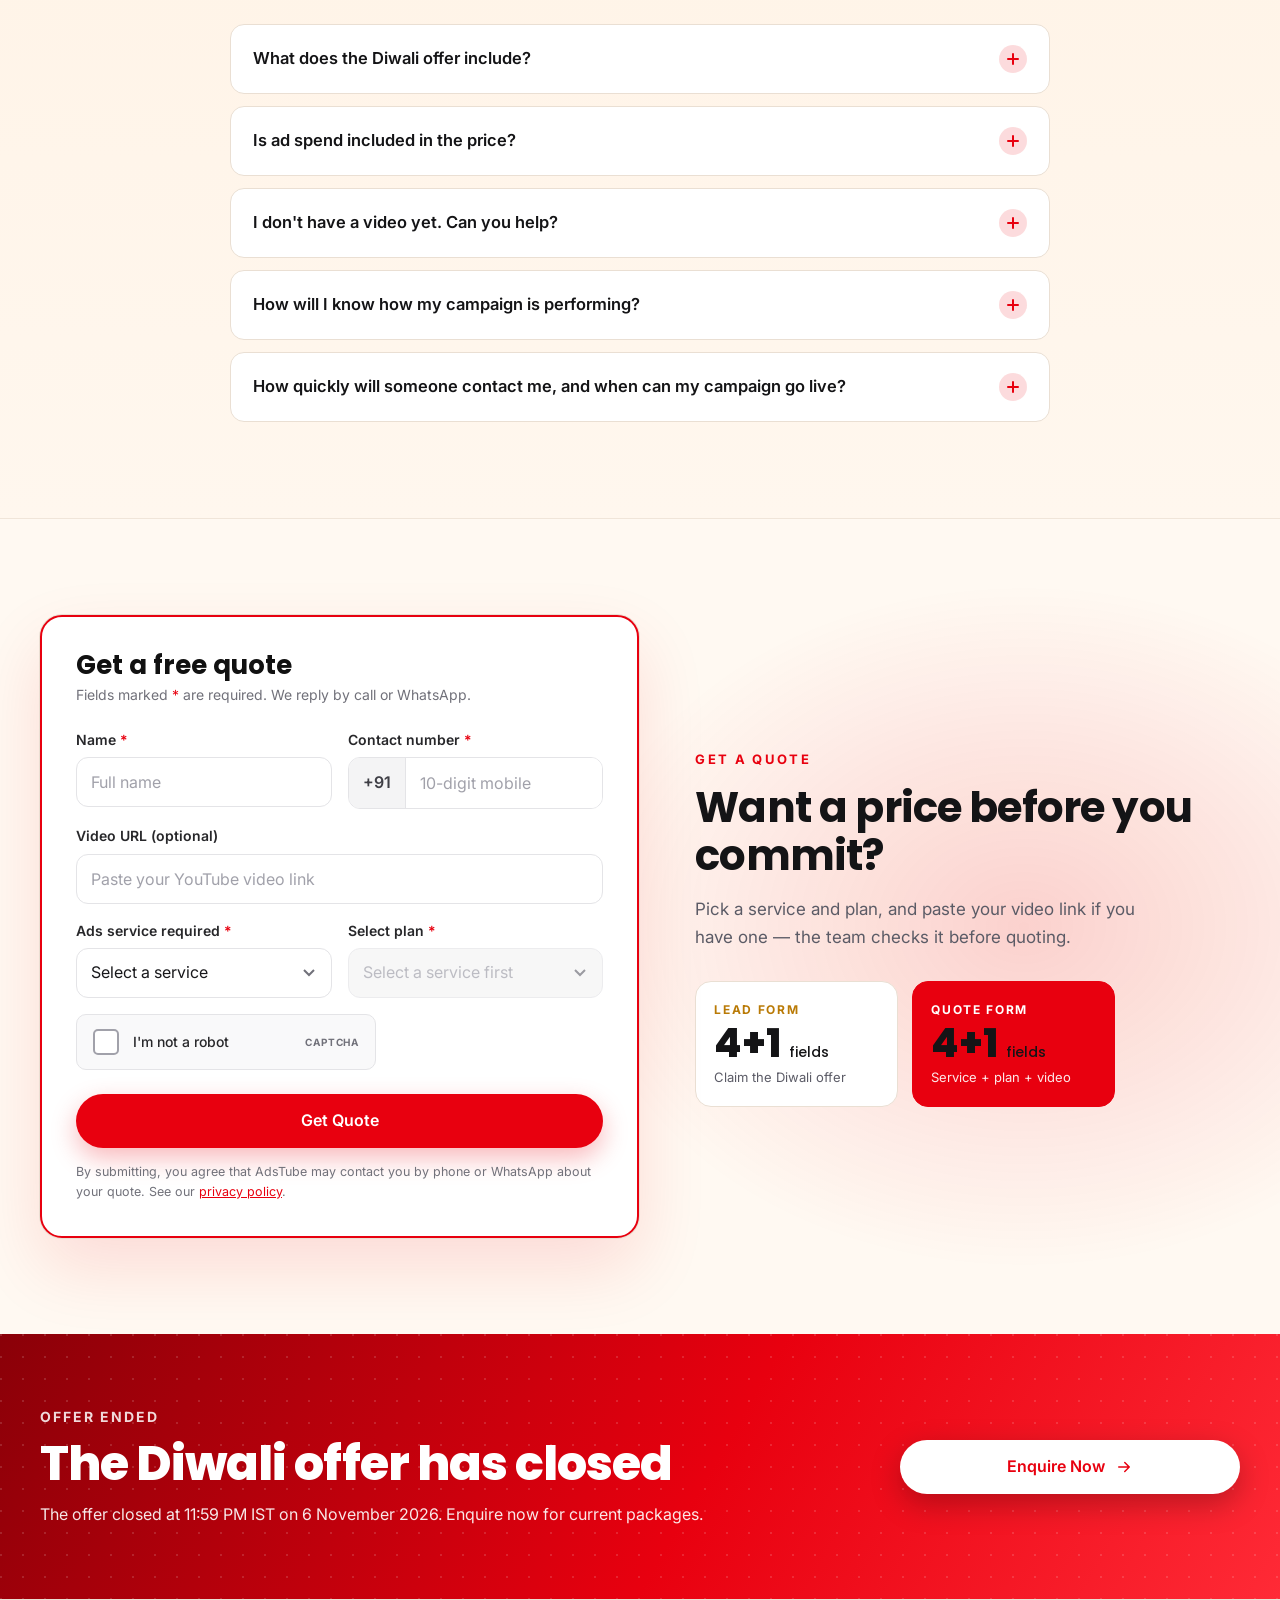
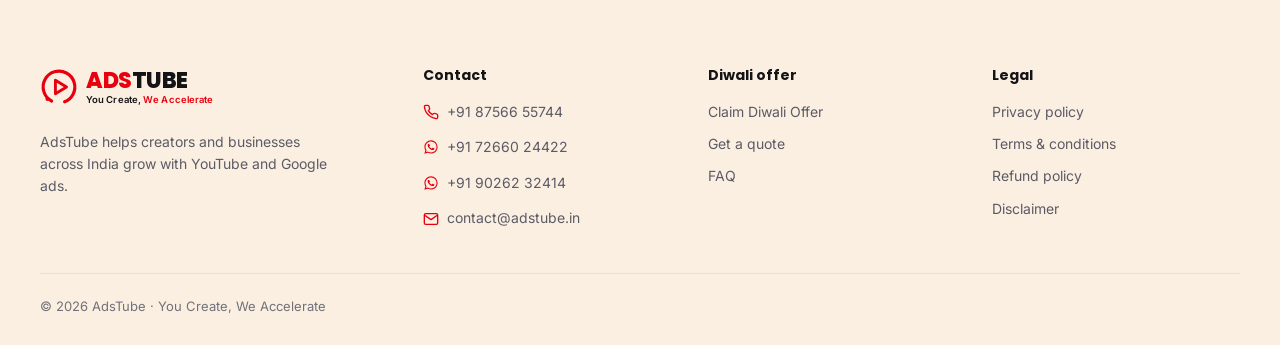
==== commit 168e4d56: "Update services and steps copy, call number and 5L views price - Services heading and card copy rewr" ====
--- a/index.html
+++ b/index.html
@@ -92,7 +92,7 @@
       </nav>
       <div class="header__actions">
         <!-- Dark mode disabled: <button class="theme-btn" type="button" data-theme-toggle aria-label="Switch to light mode"><svg class="ic" data-theme-icon><use href="#i-sun"/></svg></button> -->
-        <a class="header__phone" href="tel:+919026232414" data-track="call"><svg class="ic"><use href="#i-phone"/></svg><span>+91 90262 32414</span></a>
+        <a class="header__phone" href="tel:+918756655744" data-track="call"><svg class="ic"><use href="#i-phone"/></svg><span>+91 87566 55744</span></a>
         <a class="btn btn--red btn--sm header__cta" href="#claim" data-cta="header_claim"><span data-cta-label>Claim Diwali Offer</span></a>
       </div>
     </div>
@@ -224,22 +224,22 @@
     <section class="section" id="services">
       <div class="container">
         <p class="eyebrow">Services</p>
-        <h2 class="h2 slide-in">Every platform your customers watch and search</h2>
+        <h2 class="h2 slide-in">Your Brand Deserves to Be Seen.</h2>
         <div class="cards cards--3 stagger">
           <article class="card">
             <span class="card__icon"><svg><use href="#i-youtube"/></svg></span>
-            <h3>YouTube Video Ads</h3>
-            <p>Skippable, discovery and bumper campaigns.</p>
+            <h3>YouTube Ads — Make Your Brand Shine</h3>
+            <p>Reach potential customers with festive video campaigns designed to build awareness and attract attention this Diwali.</p>
           </article>
           <article class="card">
             <span class="card__icon"><svg><use href="#i-search"/></svg></span>
-            <h3>Google Ads</h3>
-            <p>Search campaigns for people already looking.</p>
+            <h3>Google Ads — Get Found This Festive Season</h3>
+            <p>Connect with people searching for your products or services and bring more relevant visitors to your website.</p>
           </article>
           <article class="card">
             <span class="card__icon"><svg><use href="#i-film"/></svg></span>
-            <h3>Video Marketing</h3>
-            <p>Production, YouTube SEO and promotion.</p>
+            <h3>Video Marketing — Turn Festive Ideas Into Impact</h3>
+            <p>Create engaging video content and strengthen your brand presence with YouTube SEO and video promotion.</p>
           </article>
         </div>
       </div>
@@ -280,10 +280,10 @@
         <p class="eyebrow">How it works</p>
         <h2 class="h2 slide-in">From enquiry to live campaign in four steps</h2>
         <ol class="steps stagger">
-          <li><span class="steps__n">1</span><svg class="ic ic--gold"><use href="#i-send"/></svg><h3>Submit enquiry</h3><p>Tell us about your business and goals.</p></li>
-          <li><span class="steps__n">2</span><svg class="ic ic--gold"><use href="#i-chat"/></svg><h3>Discuss requirements</h3><p>We understand your audience and budget.</p></li>
-          <li><span class="steps__n">3</span><svg class="ic ic--gold"><use href="#i-package"/></svg><h3>Choose a suitable package</h3><p>With the Diwali benefit applied.</p></li>
-          <li><span class="steps__n">4</span><svg class="ic ic--gold"><use href="#i-rocket"/></svg><h3>Launch campaign</h3><p>We set it up, run it and report.</p></li>
+          <li><span class="steps__n">a</span><svg class="ic ic--gold"><use href="#i-send"/></svg><h3>Share Your Diwali Goals</h3><p>Tell us about your business and what you want this festive season.</p></li>
+          <li><span class="steps__n">b</span><svg class="ic ic--gold"><use href="#i-chat"/></svg><h3>Choose Your Festive Plan</h3><p>Pick the plan that fits your audience and budget.</p></li>
+          <li><span class="steps__n">c</span><svg class="ic ic--gold"><use href="#i-package"/></svg><h3>Unlock Your Diwali Offer</h3><p>The Diwali benefit is applied to your plan.</p></li>
+          <li><span class="steps__n">d</span><svg class="ic ic--gold"><use href="#i-rocket"/></svg><h3>Launch &amp; Grow Your Reach</h3><p>We set it up, run it and report.</p></li>
         </ol>
       </div>
     </section>
@@ -327,7 +327,7 @@
           <p class="muted">Share a few details and the AdsTube team will call you to plan your campaign with the Diwali benefit applied.</p>
           <div class="contact-alt">
             <p class="contact-alt__lbl">Prefer to talk now?</p>
-            <a class="contact-alt__btn" href="tel:+919026232414" data-track="call"><span class="contact-alt__ic"><svg class="ic"><use href="#i-phone"/></svg></span><span><small>Call us</small>+91 90262 32414</span></a>
+            <a class="contact-alt__btn" href="tel:+918756655744" data-track="call"><span class="contact-alt__ic"><svg class="ic"><use href="#i-phone"/></svg></span><span><small>Call us</small>+91 87566 55744</span></a>
             <a class="contact-alt__btn" href="#" data-wa="917266024422" data-track="whatsapp"><span class="contact-alt__ic contact-alt__ic--wa"><svg class="ic"><use href="#i-whatsapp"/></svg></span><span><small>WhatsApp</small>+91 72660 24422</span></a>
             <a class="contact-alt__btn" href="#" data-wa="919026232414" data-track="whatsapp"><span class="contact-alt__ic contact-alt__ic--wa"><svg class="ic"><use href="#i-whatsapp"/></svg></span><span><small>WhatsApp</small>+91 90262 32414</span></a>
           </div>
@@ -558,7 +558,7 @@
       <div>
         <p class="footer__h">Contact</p>
         <ul class="footer__list">
-          <li><a href="tel:+919026232414" data-track="call"><svg class="ic"><use href="#i-phone"/></svg> +91 90262 32414</a></li>
+          <li><a href="tel:+918756655744" data-track="call"><svg class="ic"><use href="#i-phone"/></svg> +91 87566 55744</a></li>
           <li><a href="#" data-wa="917266024422" data-track="whatsapp"><svg class="ic"><use href="#i-whatsapp"/></svg> +91 72660 24422</a></li>
           <li><a href="#" data-wa="919026232414" data-track="whatsapp"><svg class="ic"><use href="#i-whatsapp"/></svg> +91 90262 32414</a></li>
           <li><a href="mailto:contact@adstube.in"><svg class="ic"><use href="#i-mail"/></svg> contact@adstube.in</a></li>
@@ -660,7 +660,7 @@
 
   <!-- Floating contact buttons: WhatsApp left, Call right -->
   <a class="fab fab--wa" href="#" data-wa data-track="whatsapp" aria-label="Chat with AdsTube on WhatsApp"><svg class="ic"><use href="#i-whatsapp"/></svg><span class="fab__label">WhatsApp us</span></a>
-  <a class="fab fab--call" href="tel:+919026232414" data-track="call" aria-label="Call AdsTube on +91 90262 32414"><svg class="ic"><use href="#i-phone"/></svg><span class="fab__label">Call now</span></a>
+  <a class="fab fab--call" href="tel:+918756655744" data-track="call" aria-label="Call AdsTube on +91 87566 55744"><svg class="ic"><use href="#i-phone"/></svg><span class="fab__label">Call now</span></a>
 
   <!-- Mobile sticky bar: Claim (Call & WhatsApp float above it) -->
   <div class="mbar" data-mbar>
--- a/css/style.css
+++ b/css/style.css
@@ -510,7 +510,7 @@
   font-family: var(--font-head); font-weight: 700; box-shadow: var(--glow);
 }
 .steps .ic { width: 28px; height: 28px; margin: 14px 0 16px; }
-.steps h3 { font-size: 18px; font-weight: 600; color: var(--white); margin-bottom: 6px; }
+.steps h3 { font-size: 18px; font-weight: 600; color: var(--heading); margin-bottom: 6px; }
 .steps p { color: var(--muted); font-size: 15px; }
 
 /* ---------- 7 · Proof ---------- */
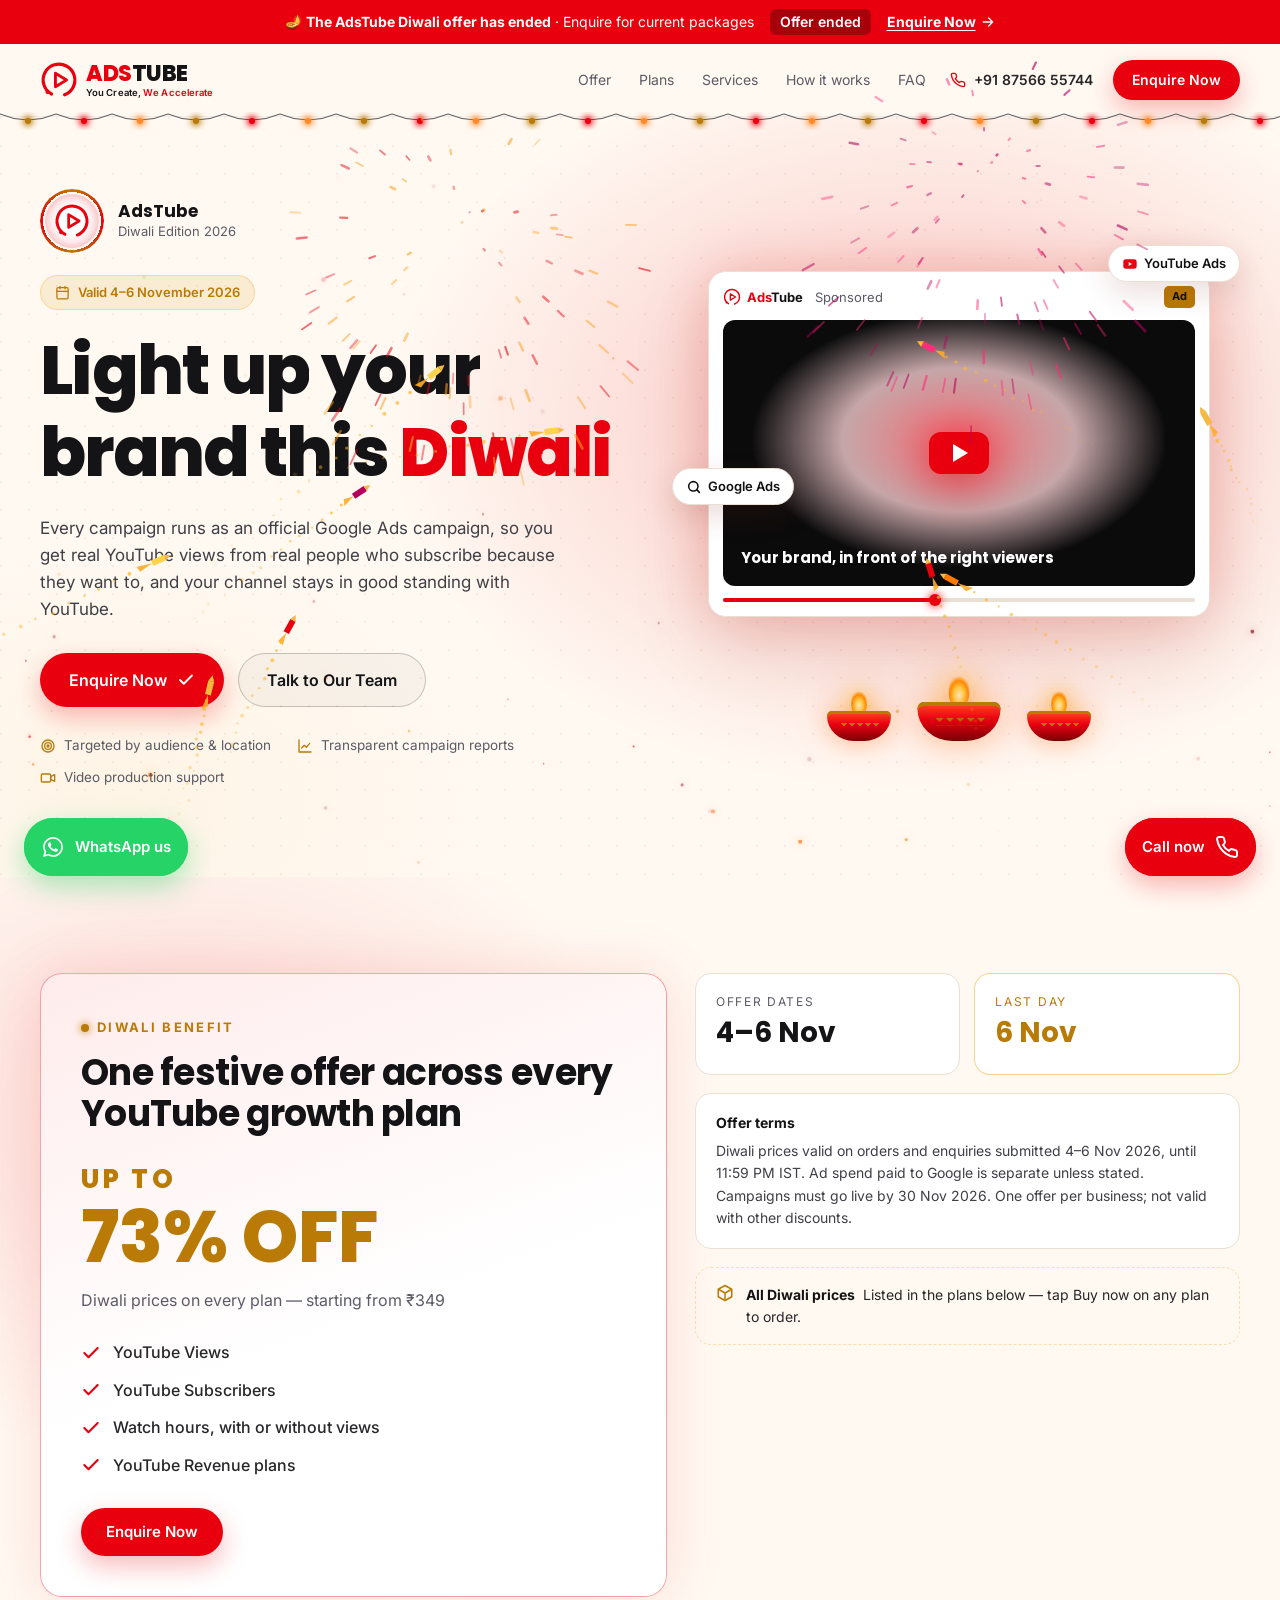
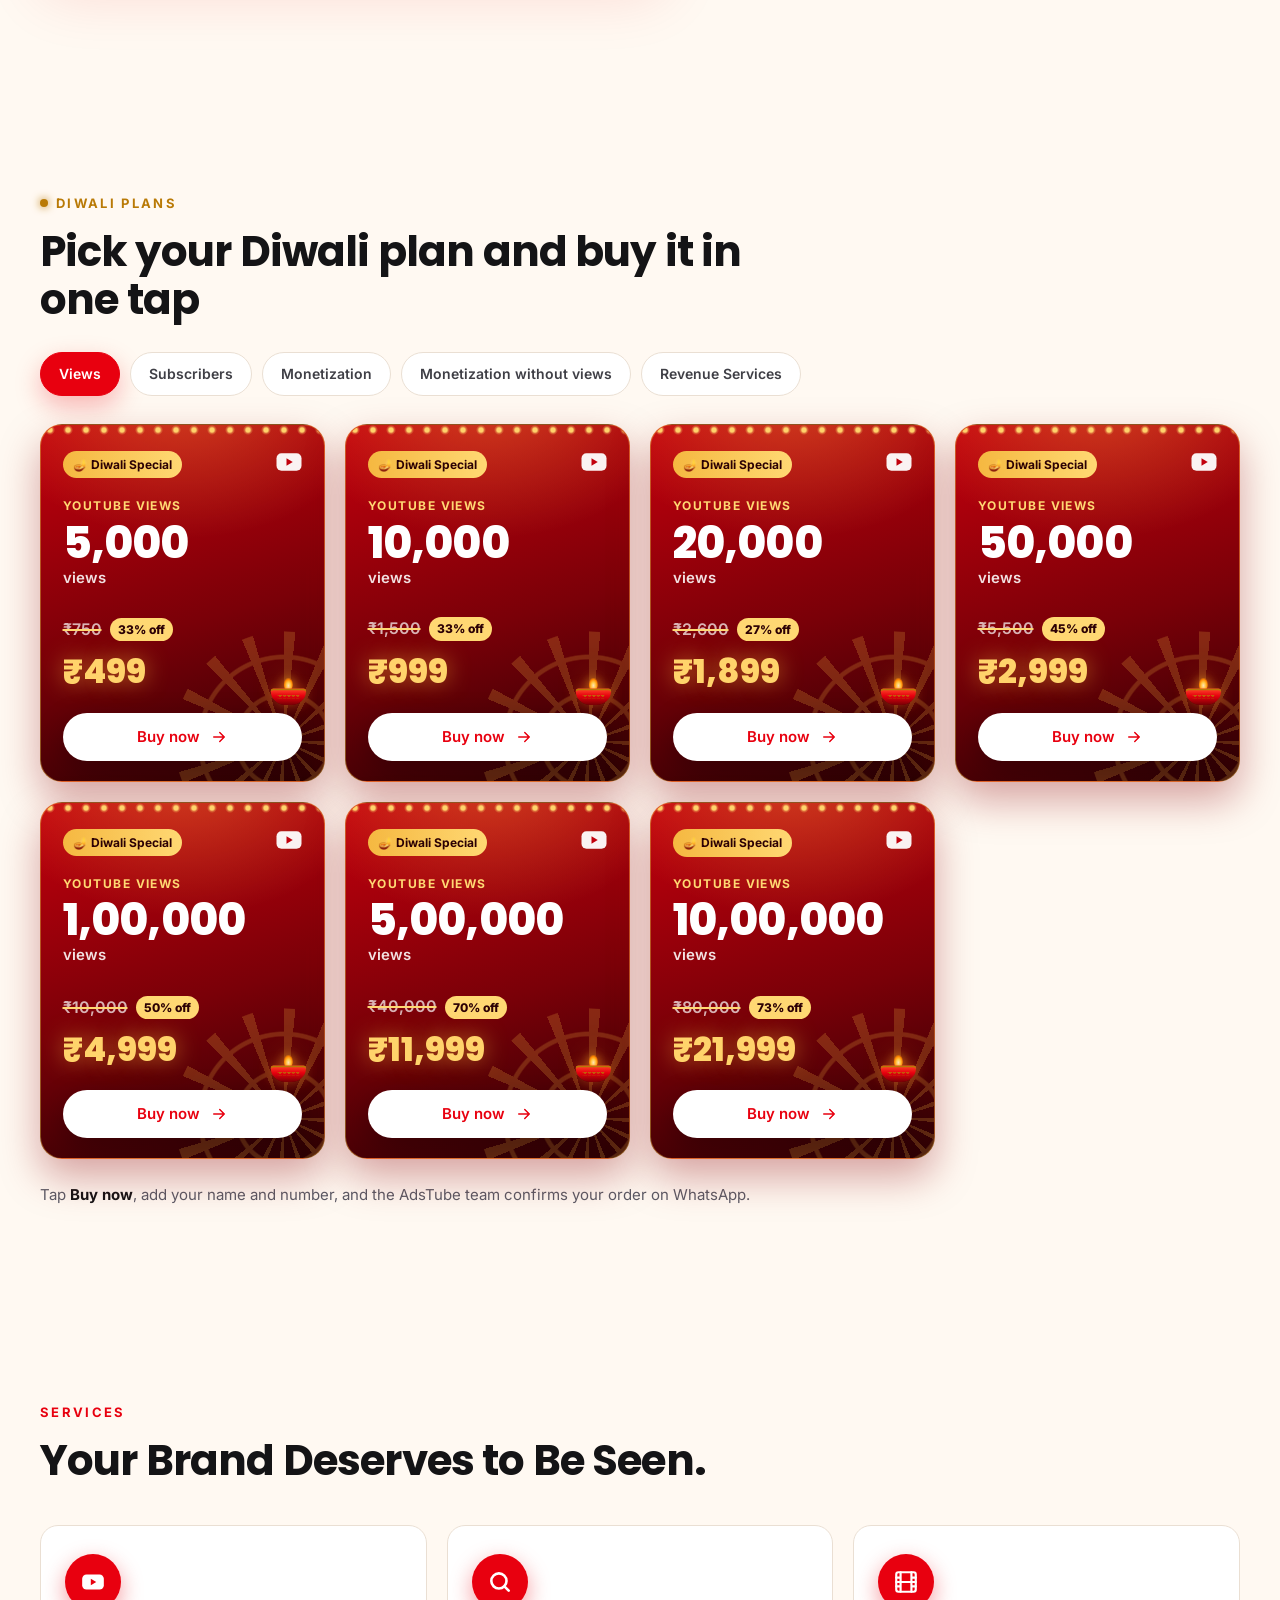
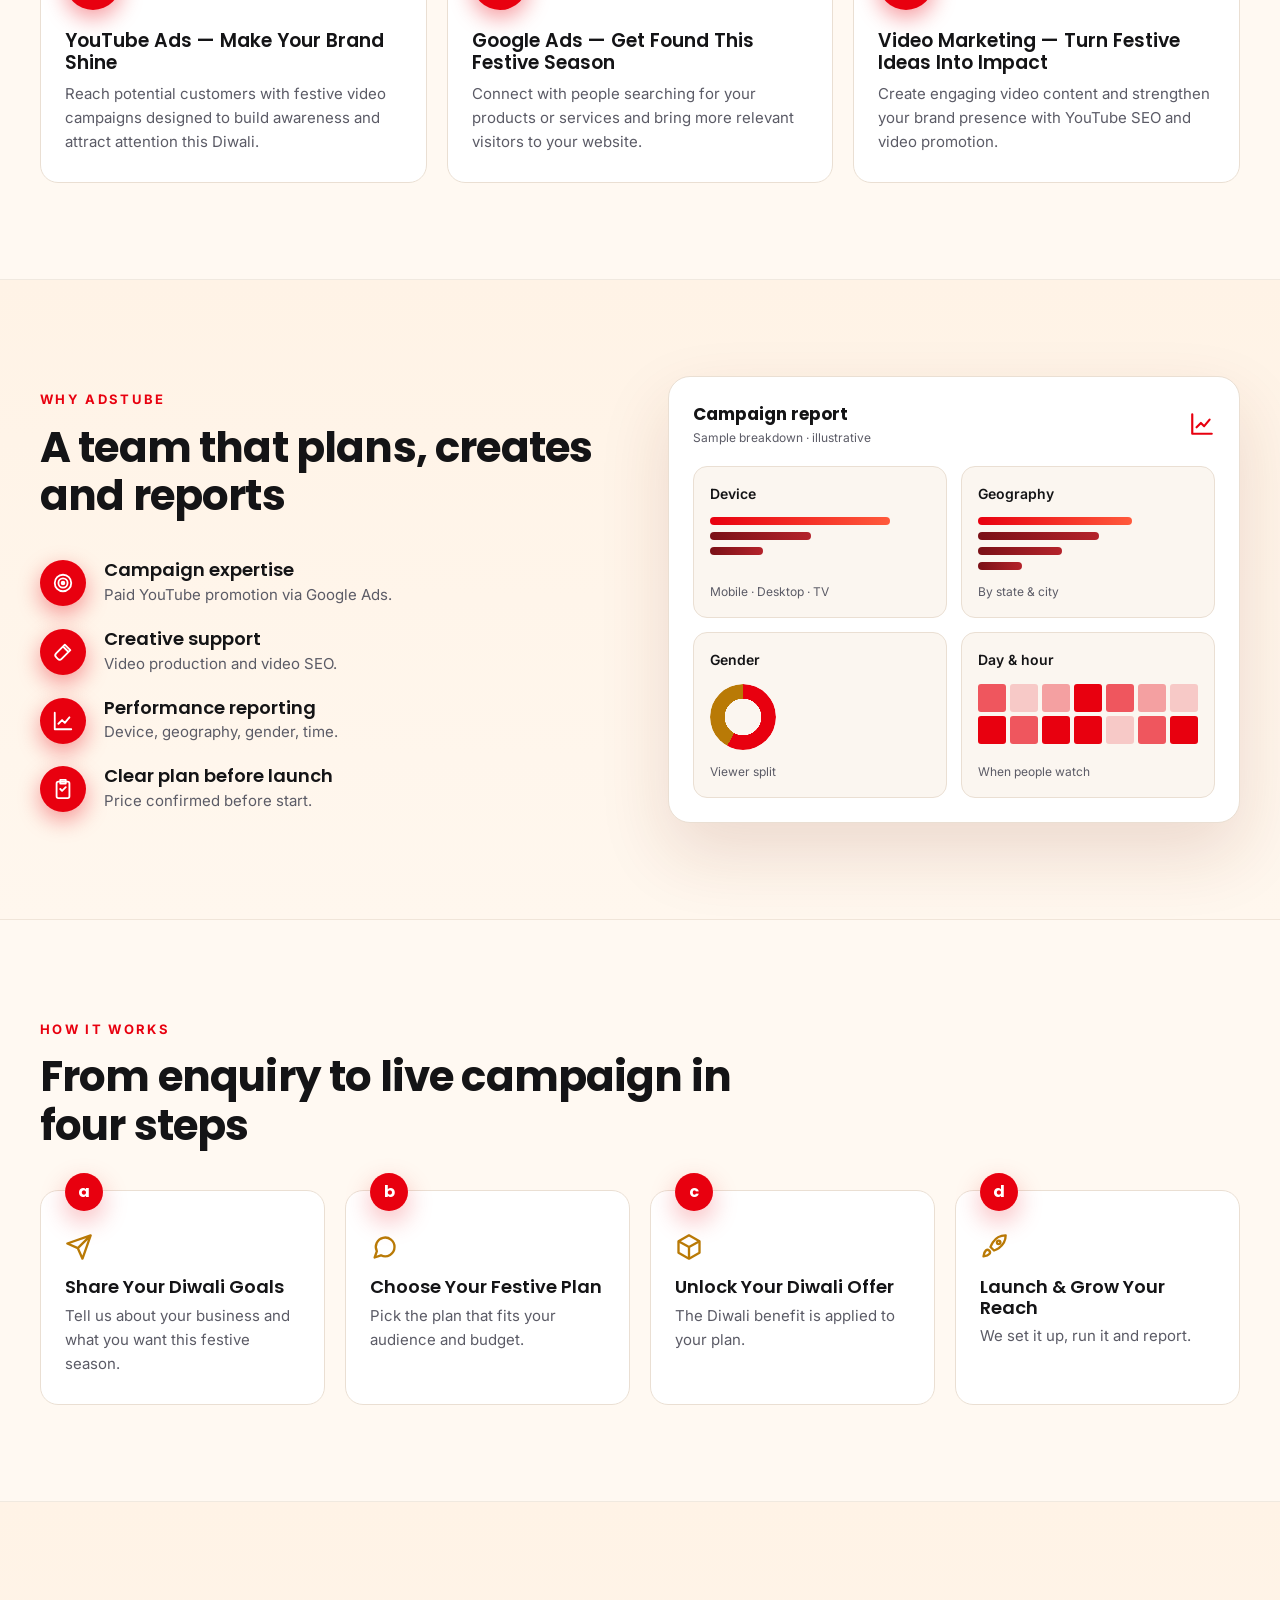
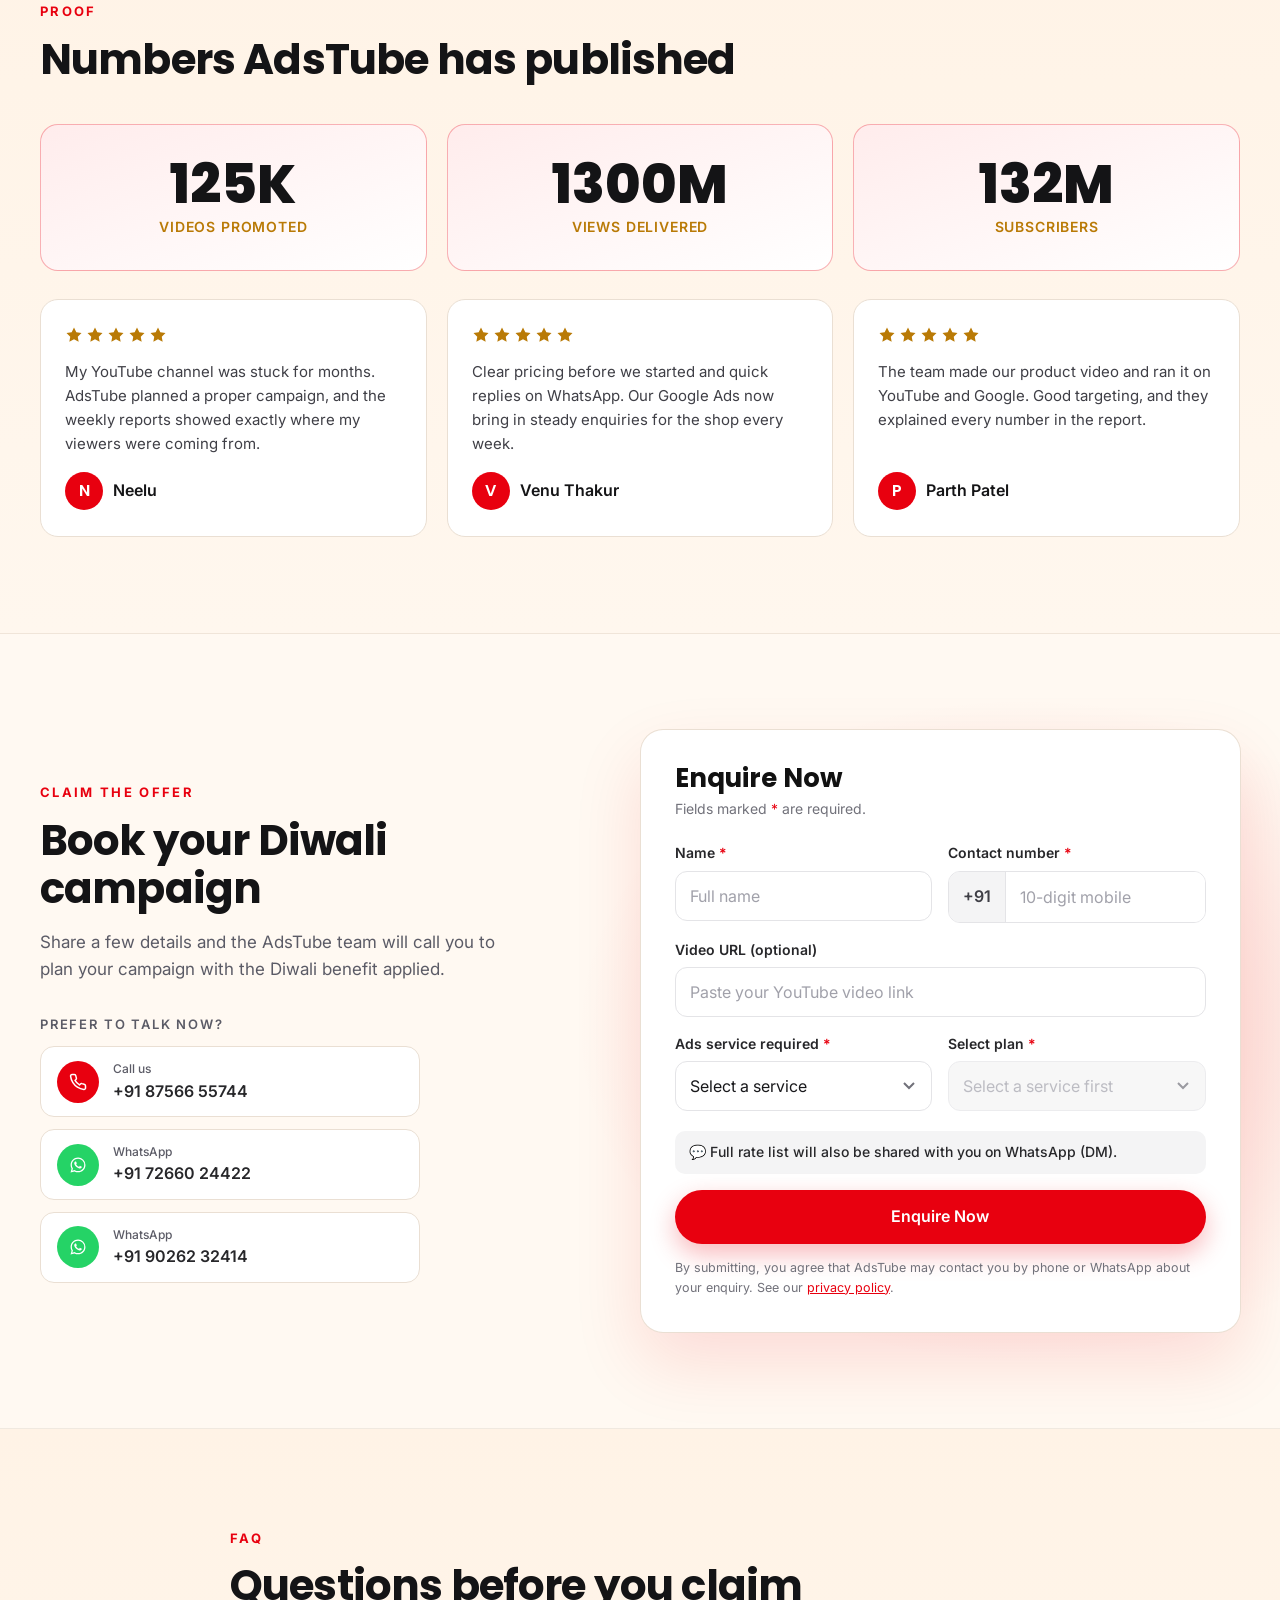
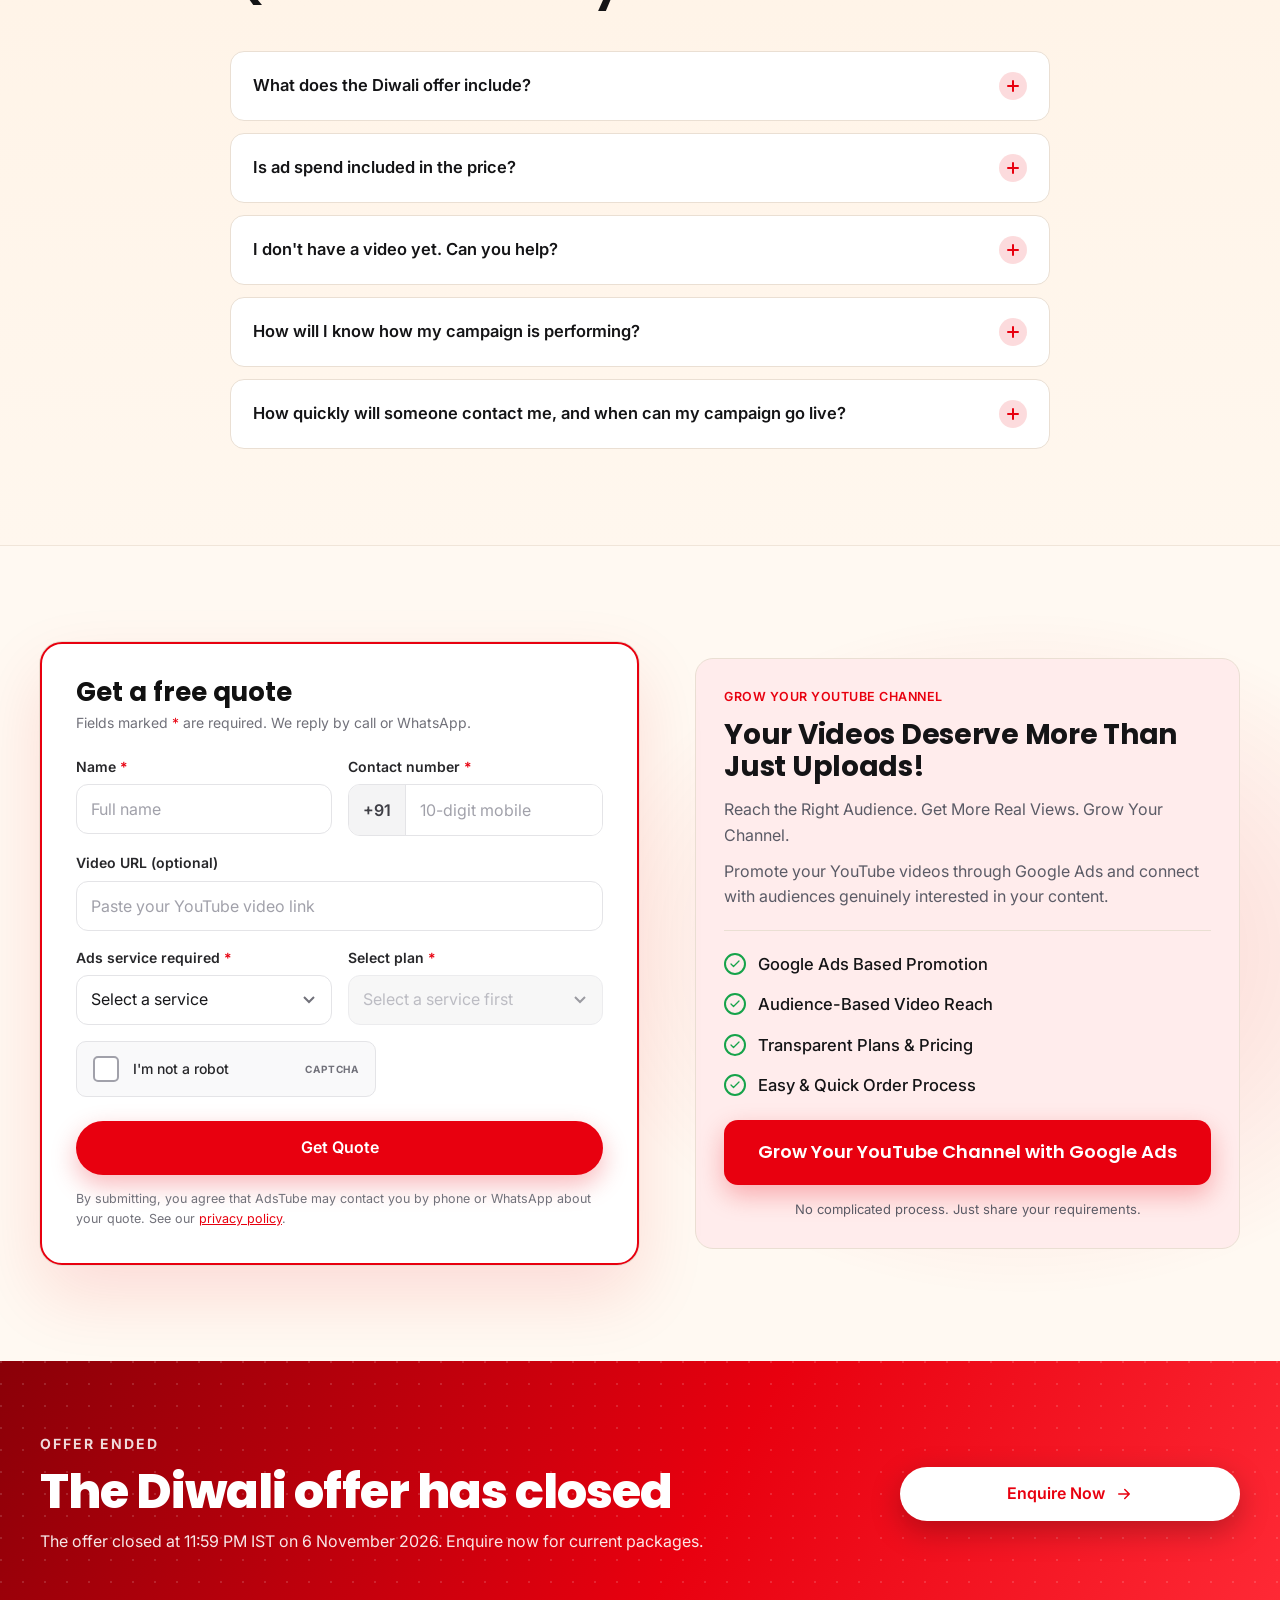
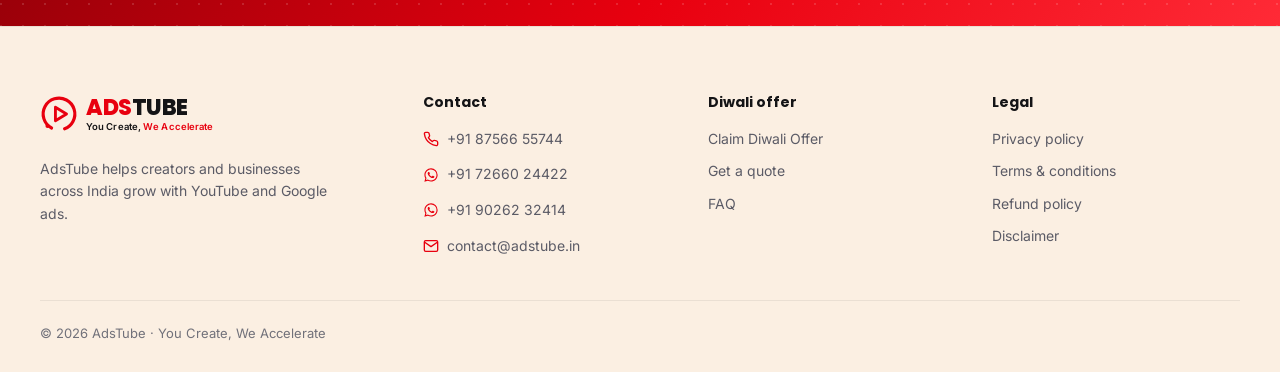
==== commit bc1eaae4: "Rework hero copy and replace quote comparison with promo card Co-Authored-By: Claude Opus 5.5 <norep" ====
--- a/index.html
+++ b/index.html
@@ -120,7 +120,7 @@
 
           <h1 class="hero__title" data-split>Light up your brand this <span class="accent">Diwali</span></h1>
 
-          <p class="hero__sub reveal">Up to 73% off YouTube views, subscribers, watch hours and revenue plans — plans from ₹349, delivered and reported by the AdsTube team.</p>
+          <p class="hero__sub reveal">Every campaign runs as an official Google Ads campaign, so you get real YouTube views from real people who subscribe because they want to, and your channel stays in good standing with YouTube.</p>
 
           <div class="hero__ctas reveal">
             <a href="#claim" class="btn btn--red btn--lg" data-cta="hero_claim"><span data-cta-label>Claim Diwali Offer</span> <svg class="ic"><use href="#i-check"/></svg></a>
@@ -505,20 +505,21 @@
         </form>
 
         <div class="form__intro">
-          <p class="eyebrow">Get a quote</p>
-          <h2 class="h2 slide-in">Want a price before you commit?</h2>
-          <p class="muted">Pick a service and plan, and paste your video link if you have one — the team checks it before quoting.</p>
-          <div class="compare">
-            <div class="compare__box">
-              <p class="compare__lbl">Lead form</p>
-              <p class="compare__n">4+1 <small>fields</small></p>
-              <p class="compare__d">Claim the Diwali offer</p>
-            </div>
-            <div class="compare__box compare__box--red">
-              <p class="compare__lbl">Quote form</p>
-              <p class="compare__n">4+1 <small>fields</small></p>
-              <p class="compare__d">Service + plan + video</p>
-            </div>
+          <div class="promo slide-in">
+            <p class="promo__eyebrow">Grow your YouTube channel</p>
+            <h2 class="promo__title">Your Videos Deserve More Than Just Uploads!</h2>
+            <p class="promo__lead">Reach the Right Audience. Get More Real Views. Grow Your Channel.</p>
+            <p class="promo__text">Promote your YouTube videos through Google Ads and connect with audiences genuinely interested in your content.</p>
+            <ul class="promo__list">
+              <li><span class="promo__tick"><svg class="ic"><use href="#i-check"/></svg></span> Google Ads Based Promotion</li>
+              <li><span class="promo__tick"><svg class="ic"><use href="#i-check"/></svg></span> Audience-Based Video Reach</li>
+              <li><span class="promo__tick"><svg class="ic"><use href="#i-check"/></svg></span> Transparent Plans &amp; Pricing</li>
+              <li><span class="promo__tick"><svg class="ic"><use href="#i-check"/></svg></span> Easy &amp; Quick Order Process</li>
+            </ul>
+            <a href="#claim" class="promo__cta" data-cta="quote_promo">
+              <span class="promo__cta-main">Grow Your YouTube Channel with Google Ads</span>
+            </a>
+            <p class="promo__foot">No complicated process. Just share your requirements.</p>
           </div>
         </div>
       </div>
--- a/css/style.css
+++ b/css/style.css
@@ -532,6 +532,23 @@
 .form__intro .h2 { margin-bottom: 16px; }
 .form__intro .muted { font-size: 17px; max-width: 460px; }
 
+/* ---------- 10 · Quote promo card ---------- */
+.promo { background: var(--tint); border: 1px solid var(--line); border-radius: 18px; padding: 28px; max-width: 560px; }
+.promo__eyebrow { font-size: 12.5px; font-weight: 600; letter-spacing: .04em; text-transform: uppercase; color: var(--red); margin: 0 0 12px; }
+.promo__title { font-size: clamp(22px, 2.4vw, 28px); font-weight: 700; color: var(--heading); letter-spacing: -.01em; margin-bottom: 14px; }
+.promo__lead, .promo__text { color: var(--muted); font-size: 16px; line-height: 1.6; margin: 0 0 10px; }
+.promo__text { padding-bottom: 20px; border-bottom: 1px solid var(--line); margin-bottom: 20px; }
+.promo__list { list-style: none; padding: 0; margin: 0 0 22px; display: grid; gap: 14px; }
+.promo__list li { display: flex; align-items: center; gap: 12px; font-size: 16.5px; font-weight: 500; color: var(--heading); }
+.promo__tick { flex: none; width: 22px; height: 22px; border-radius: 50%; border: 2px solid #16A34A; color: #16A34A; display: grid; place-items: center; }
+.promo__tick .ic { width: 12px; height: 12px; }
+.promo__cta { display: flex; flex-direction: column; align-items: center; gap: 6px; text-align: center; background: var(--red); color: #fff; border-radius: 14px; padding: 18px 20px; box-shadow: var(--glow); text-decoration: none; transition: background .2s, transform .2s var(--ease); }
+.promo__cta:hover { background: var(--red-hover); transform: translateY(-2px); }
+.promo__cta-main { font-family: var(--font-head); font-size: 18px; font-weight: 600; }
+.promo__cta-sub { font-size: 13.5px; font-weight: 600; opacity: .95; }
+.promo__foot { text-align: center; font-size: 13px; color: var(--muted); margin: 14px 0 0; }
+@media (max-width: 560px) { .promo { padding: 22px 18px; } .promo__list li { font-size: 15.5px; } }
+
 .contact-alt { margin-top: 30px; display: grid; gap: 12px; max-width: 380px; }
 .contact-alt__lbl { font-size: 13px; color: var(--muted); text-transform: uppercase; letter-spacing: .14em; font-weight: 600; }
 .contact-alt__btn { display: flex; align-items: center; gap: 14px; background: var(--surface); border: 1px solid var(--line); border-radius: 14px; padding: 12px 16px; font-weight: 600; transition: border-color .2s, transform .2s; }
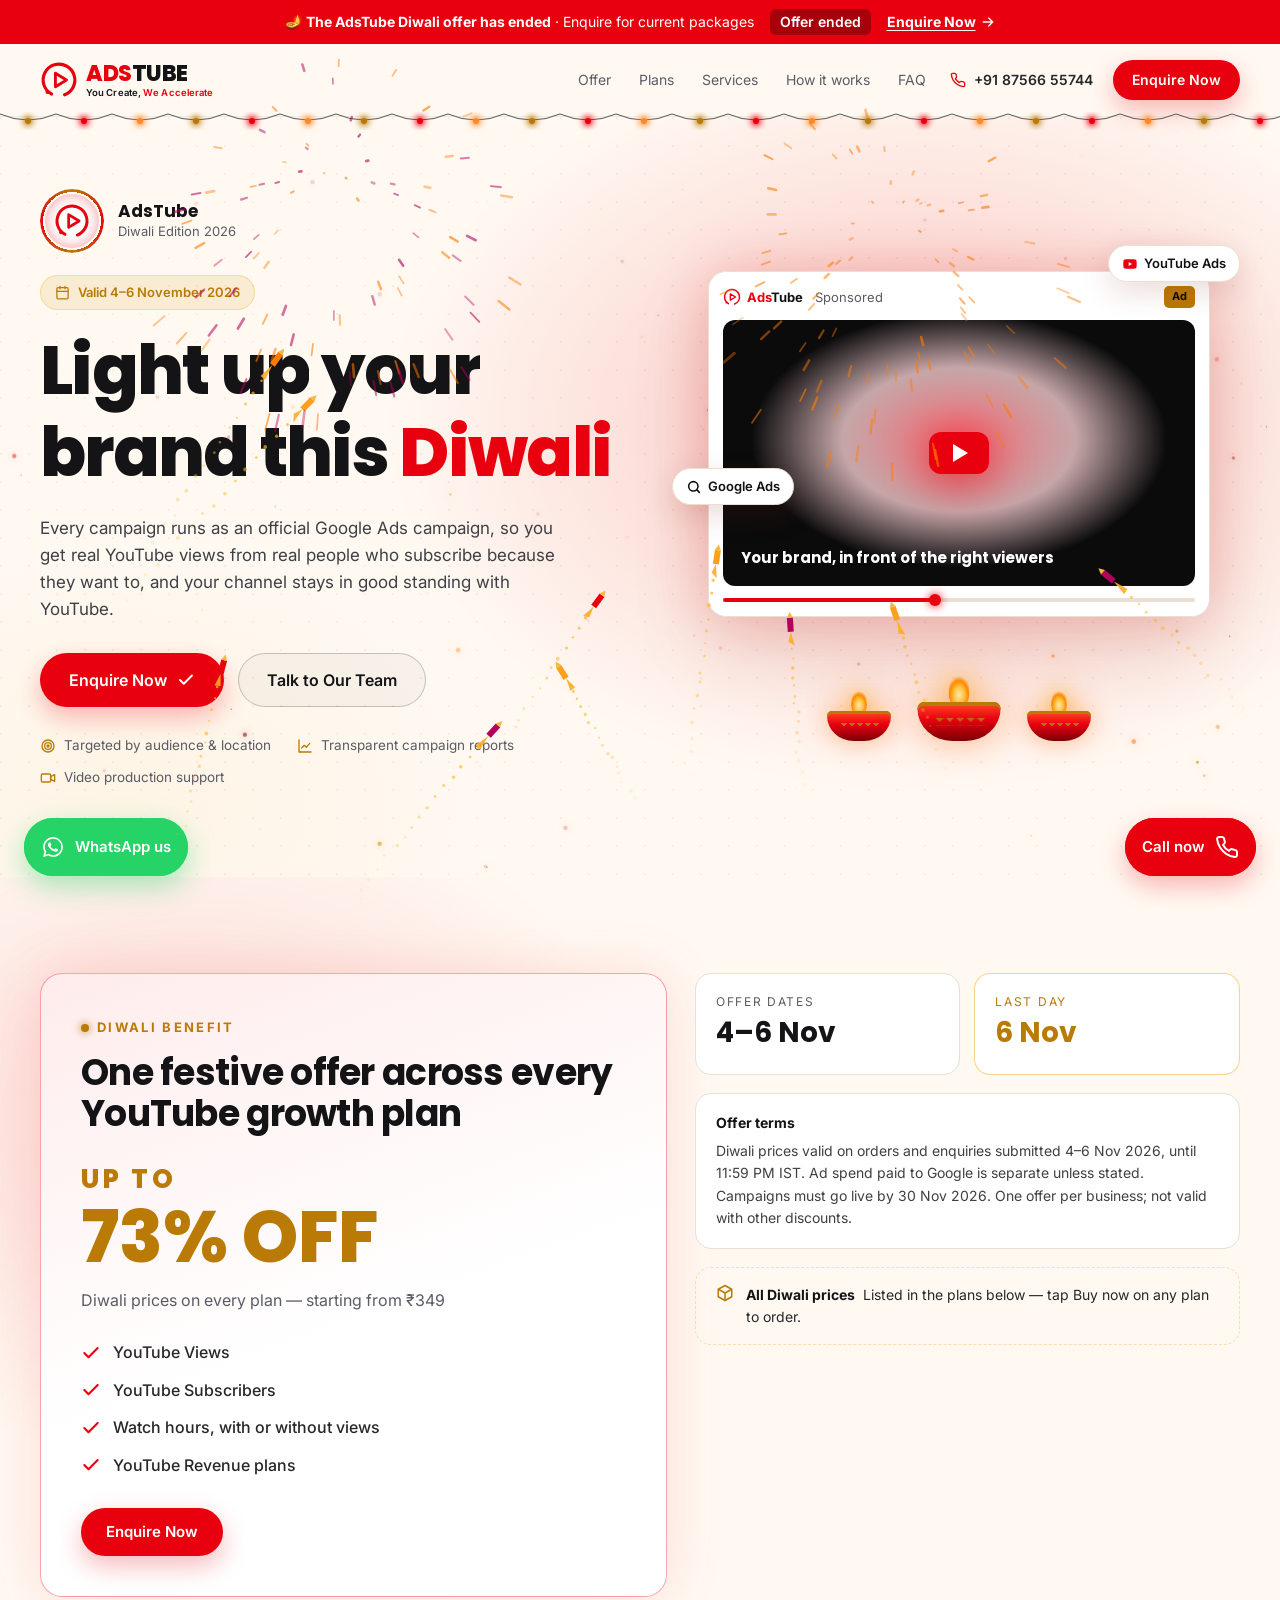
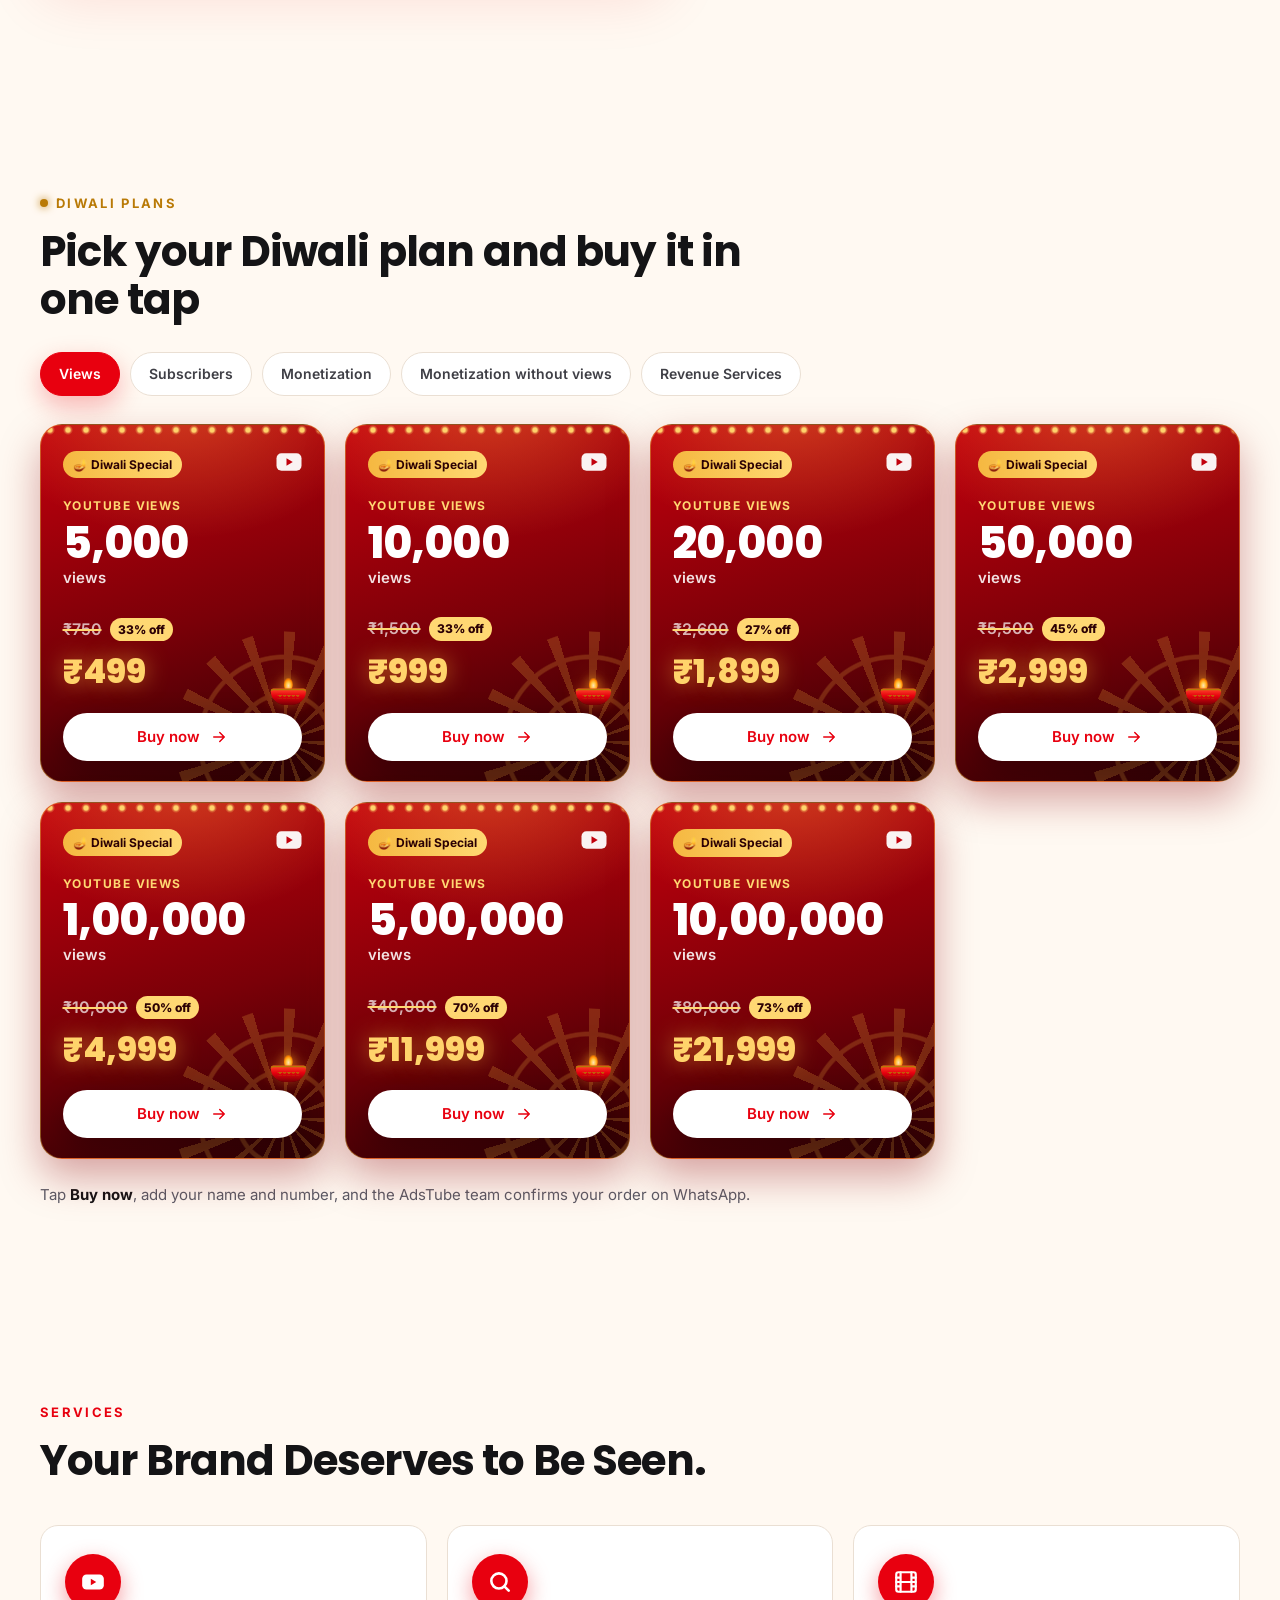
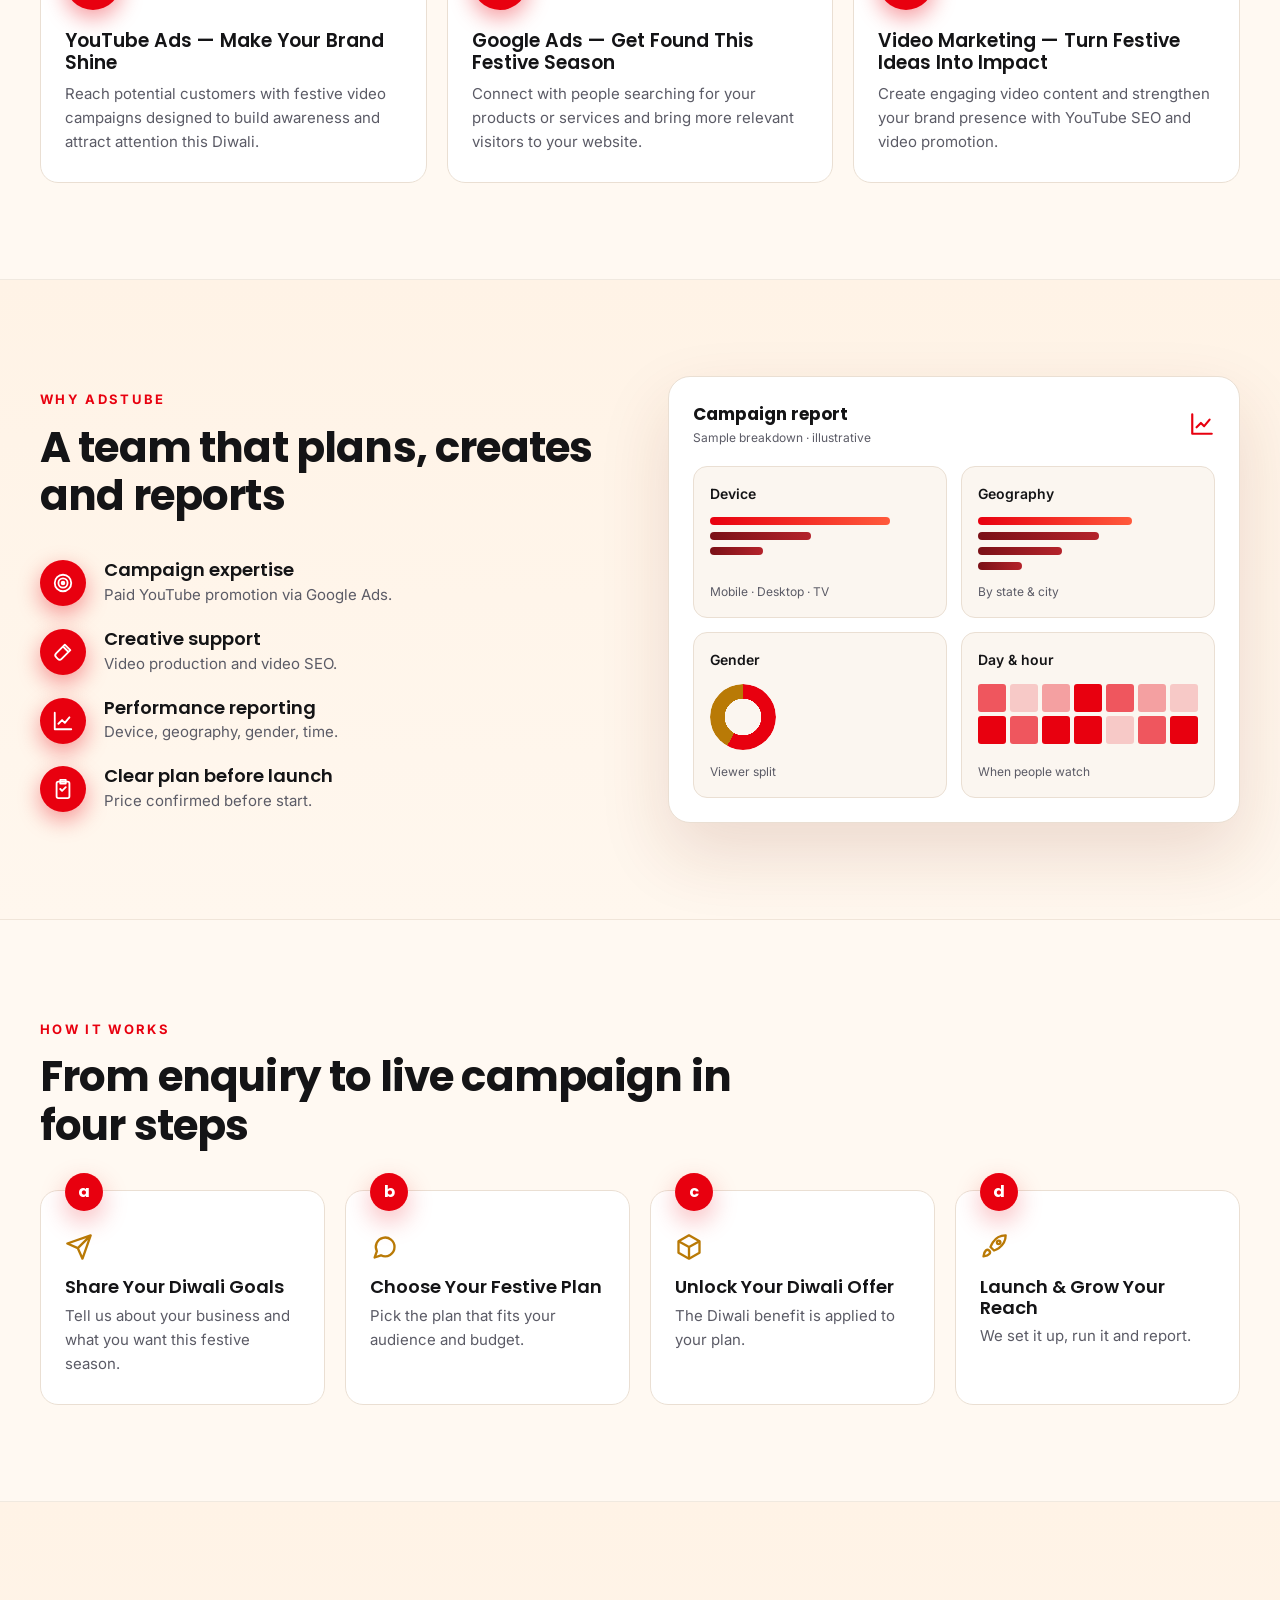
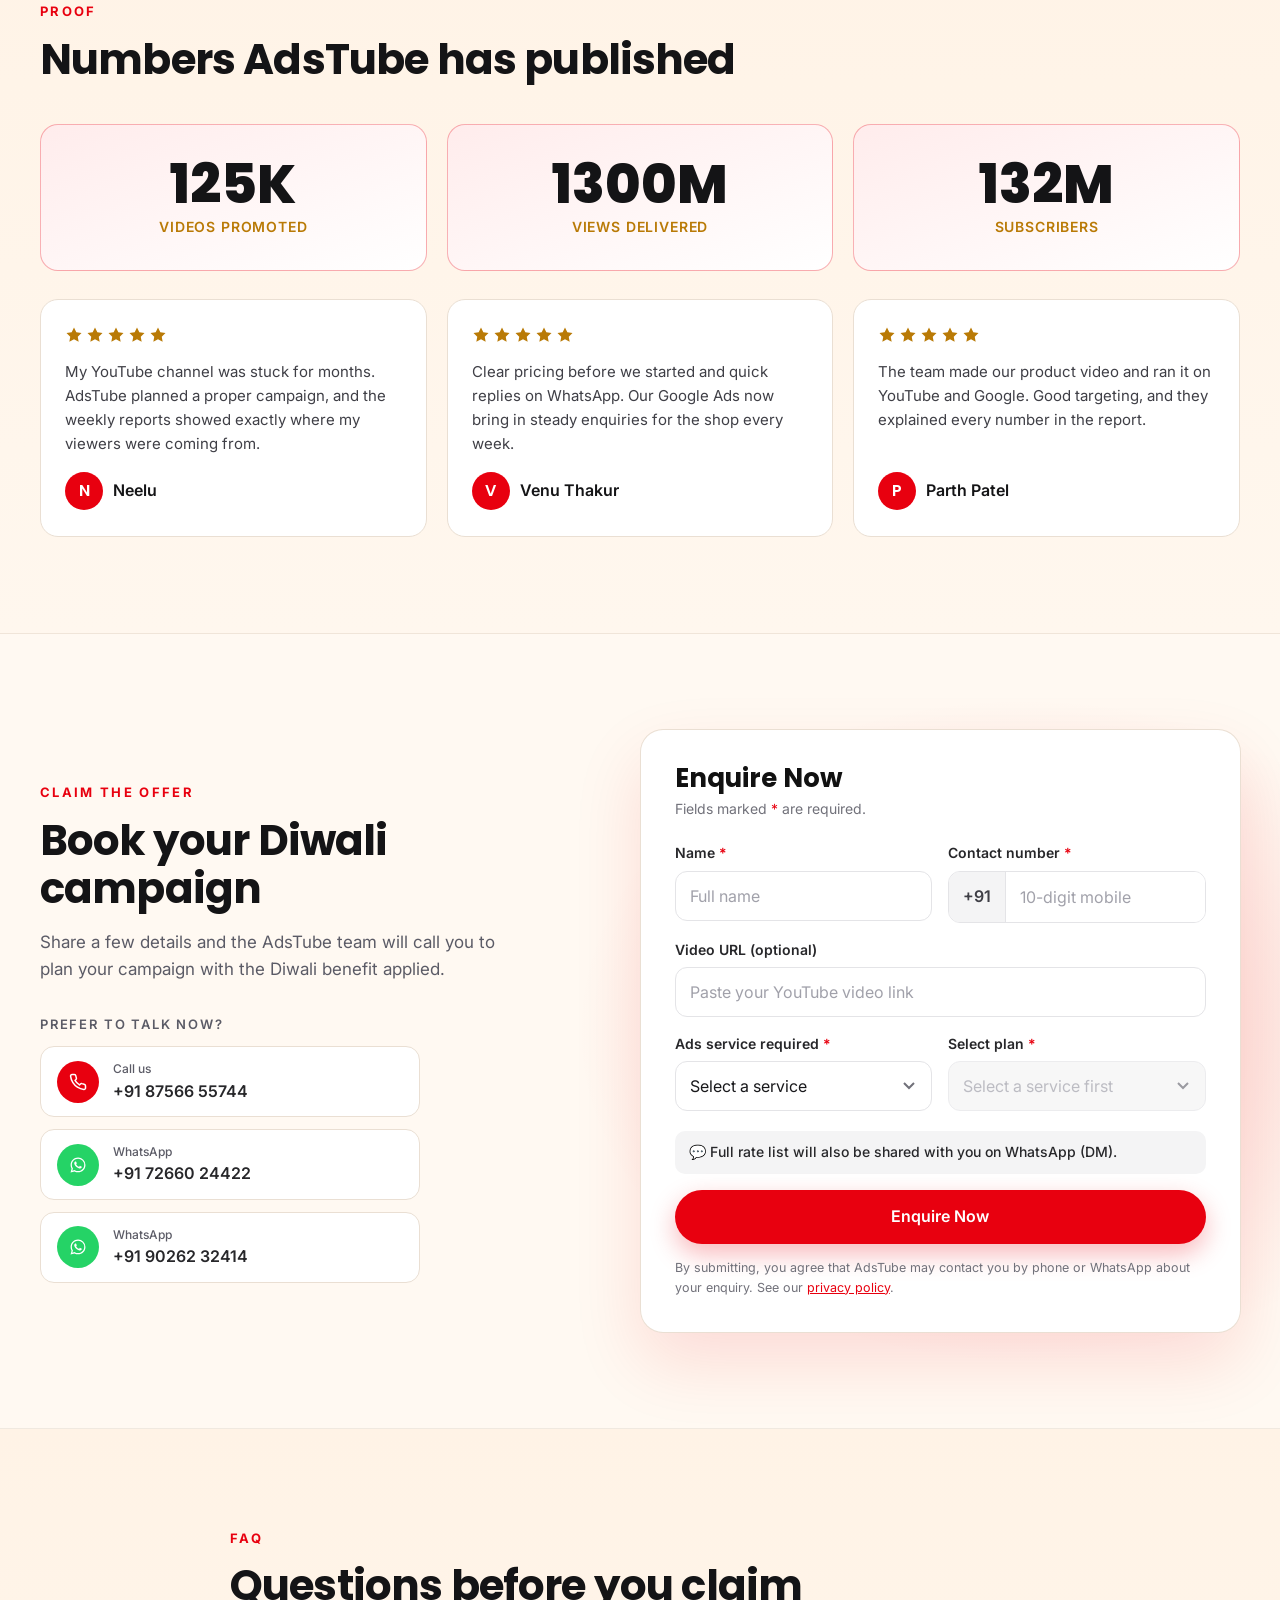
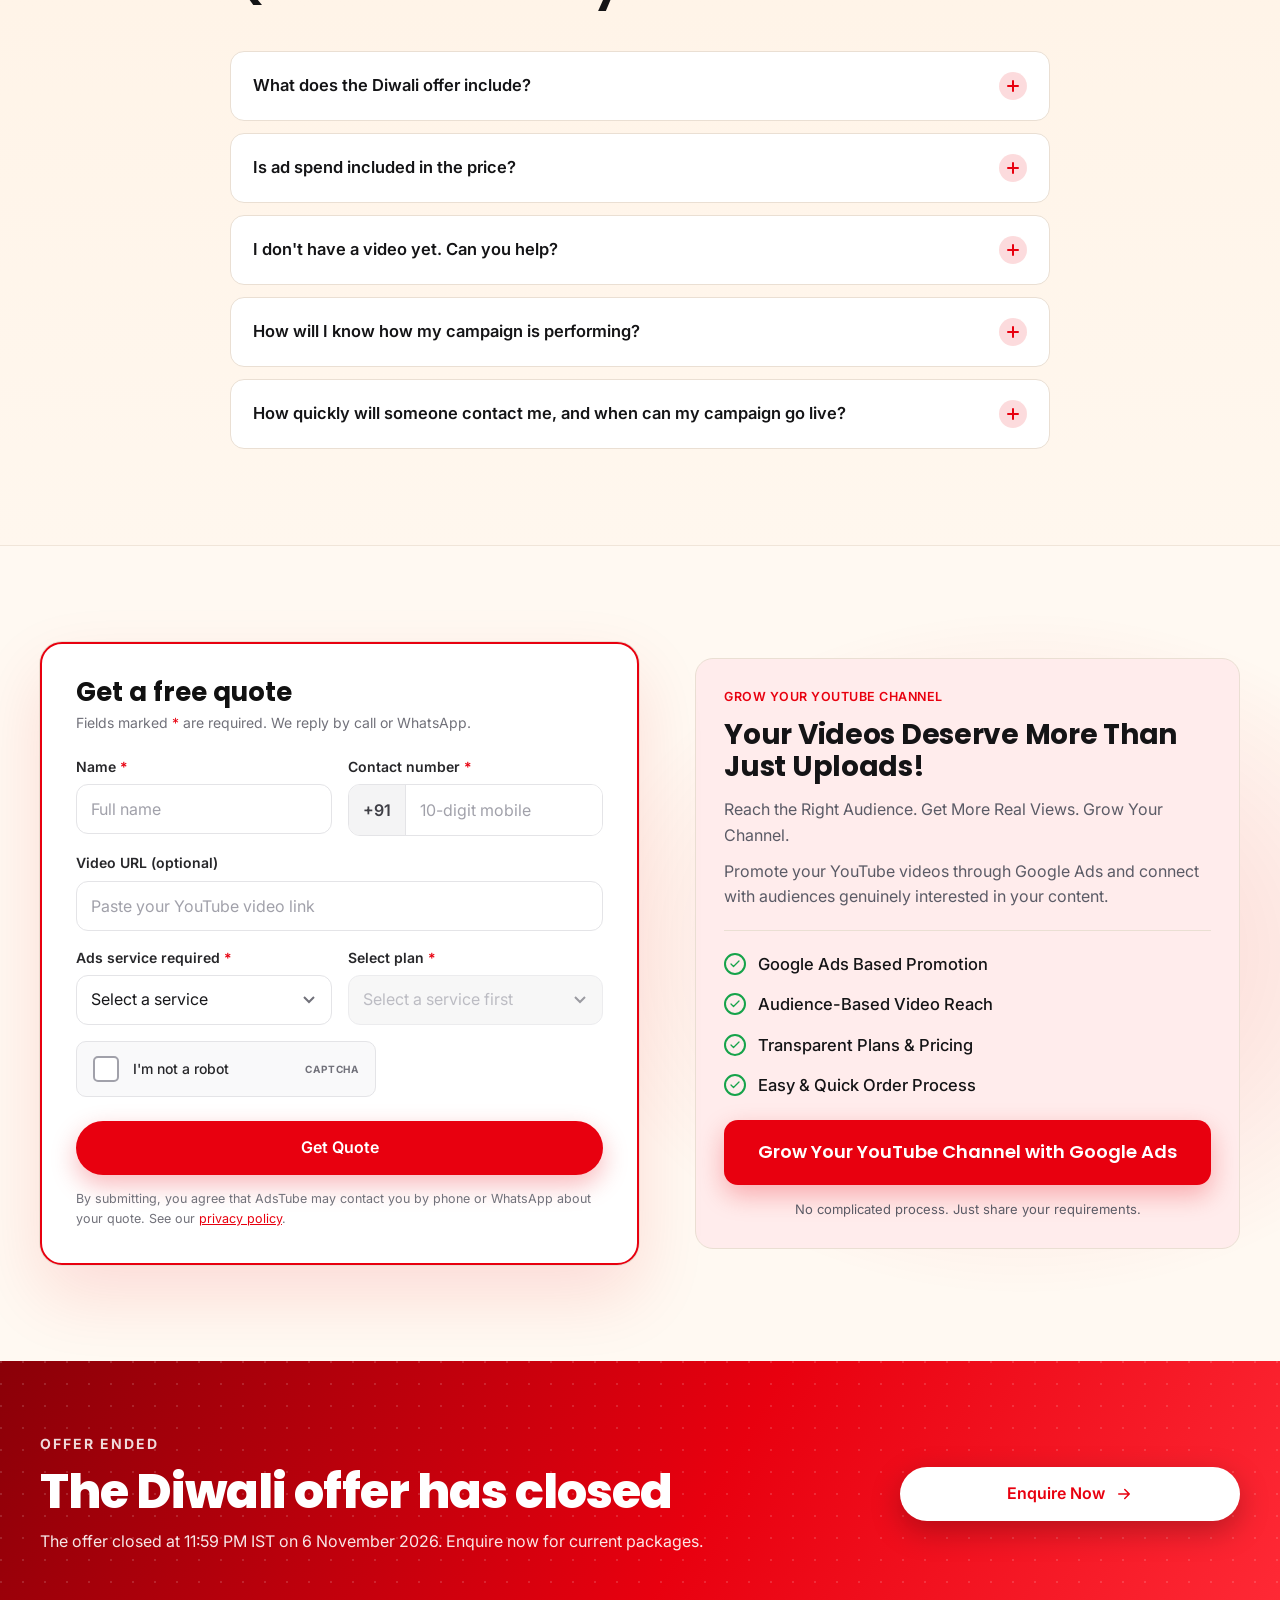
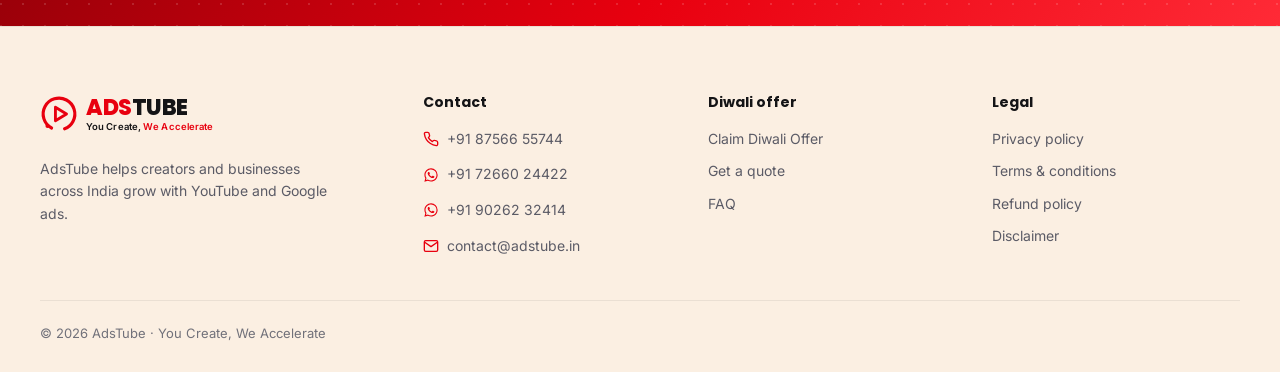
==== commit 6008abc2: "Add legal pages from adstube.in and fix dead legal links Add privacy, terms, refund and disclaimer p" ====
--- a/index.html
+++ b/index.html
@@ -391,7 +391,7 @@
 
           <button type="submit" class="btn btn--red btn--block btn--lg" data-cta="form_submit"><span data-cta-label>Claim Diwali Offer</span></button>
           <p class="form__status" role="alert" data-status></p>
-          <p class="form-card__consent">By submitting, you agree that AdsTube may contact you by phone or WhatsApp about your enquiry. See our <a href="https://adstube.in/privacy-policy" target="_blank" rel="noopener">privacy policy</a>.</p>
+          <p class="form-card__consent">By submitting, you agree that AdsTube may contact you by phone or WhatsApp about your enquiry. See our <a href="privacy-policy.html" target="_blank" rel="noopener">privacy policy</a>.</p>
         </form>
       </div>
     </section>
@@ -495,7 +495,7 @@
 
           <button type="submit" class="btn btn--red btn--block btn--lg">Get Quote</button>
           <p class="form__status" role="alert" data-status></p>
-          <p class="form-card__consent">By submitting, you agree that AdsTube may contact you by phone or WhatsApp about your quote. See our <a href="https://adstube.in/privacy-policy" target="_blank" rel="noopener">privacy policy</a>.</p>
+          <p class="form-card__consent">By submitting, you agree that AdsTube may contact you by phone or WhatsApp about your quote. See our <a href="privacy-policy.html" target="_blank" rel="noopener">privacy policy</a>.</p>
 
           <div class="form-success" data-success hidden>
             <span class="form-success__ic"><svg class="ic"><use href="#i-check"/></svg></span>
@@ -576,10 +576,10 @@
       <div>
         <p class="footer__h">Legal</p>
         <ul class="footer__list">
-          <li><a href="https://adstube.in/privacy-policy" target="_blank" rel="noopener">Privacy policy</a></li>
-          <li><a href="https://adstube.in/terms-and-conditions" target="_blank" rel="noopener">Terms &amp; conditions</a></li>
-          <li><a href="https://adstube.in/refund-policy" target="_blank" rel="noopener">Refund policy</a></li>
-          <li><a href="https://adstube.in/disclaimer" target="_blank" rel="noopener">Disclaimer</a></li>
+          <li><a href="privacy-policy.html" target="_blank" rel="noopener">Privacy policy</a></li>
+          <li><a href="terms-and-conditions.html" target="_blank" rel="noopener">Terms &amp; conditions</a></li>
+          <li><a href="refund-policy.html" target="_blank" rel="noopener">Refund policy</a></li>
+          <li><a href="disclaimer.html" target="_blank" rel="noopener">Disclaimer</a></li>
         </ul>
       </div>
     </div>
--- a/css/style.css
+++ b/css/style.css
@@ -772,6 +772,28 @@
 .ty__steps li { display: flex; gap: 12px; align-items: flex-start; background: var(--surface-2); border: 1px solid var(--line); border-radius: 12px; padding: 14px; font-size: 15px; }
 .ty__steps span { width: 26px; height: 26px; border-radius: 50%; background: var(--red); color: #fff; display: grid; place-items: center; font-weight: 700; font-size: 13px; flex: none; }
 .ty__ctas { display: flex; flex-wrap: wrap; gap: 12px; justify-content: center; }
+
+/* Legal pages (privacy, terms, refund, disclaimer) */
+.legal__top { background: var(--surface); border-bottom: 1px solid var(--line); }
+.legal__bar { display: flex; align-items: center; justify-content: space-between; gap: 16px; min-height: var(--header-h); }
+.legal__back { font-size: 14px; font-weight: 600; color: var(--red); }
+.legal__back:hover { text-decoration: underline; }
+.legal { padding: 48px 0 64px; color: var(--text-2); }
+.legal h1 { font-size: clamp(30px, 5vw, 42px); font-weight: 800; letter-spacing: -.02em; color: var(--heading); margin-bottom: 16px; }
+.legal h2 { font-size: 21px; font-weight: 700; color: var(--heading); margin: 36px 0 10px; }
+.legal h3 { font-size: 17px; font-weight: 700; color: var(--heading); margin: 22px 0 8px; }
+.legal p + p, .legal ul + p, .legal p + ul { margin-top: 12px; }
+.legal__lead { font-size: 18px; color: var(--text); }
+.legal .container > ul { list-style: disc; padding-left: 22px; display: grid; gap: 8px; }
+.legal__contact { margin-top: 44px; padding: 8px 24px 24px; background: var(--surface); border: 1px solid var(--line); border-radius: var(--radius); }
+.legal__contact h2 { margin-top: 18px; }
+.legal__contact ul { display: grid; gap: 6px; }
+.legal__contact a { color: var(--red); font-weight: 600; overflow-wrap: anywhere; }
+.legal__contact a:hover { text-decoration: underline; }
+.legal__foot { background: var(--bg-deep); border-top: 1px solid var(--line); padding: 28px 0; font-size: 14px; color: var(--muted); }
+.legal__foot nav { display: flex; flex-wrap: wrap; gap: 8px 22px; margin-bottom: 12px; }
+.legal__foot a:hover { color: var(--heading); }
+.legal__foot a[aria-current="page"] { color: var(--red); font-weight: 600; }
 .btn--wa { background: var(--wa); color: #fff; box-shadow: 0 10px 30px rgba(37,211,102,.3); }
 .btn--wa:hover { transform: translateY(-2px); }
 
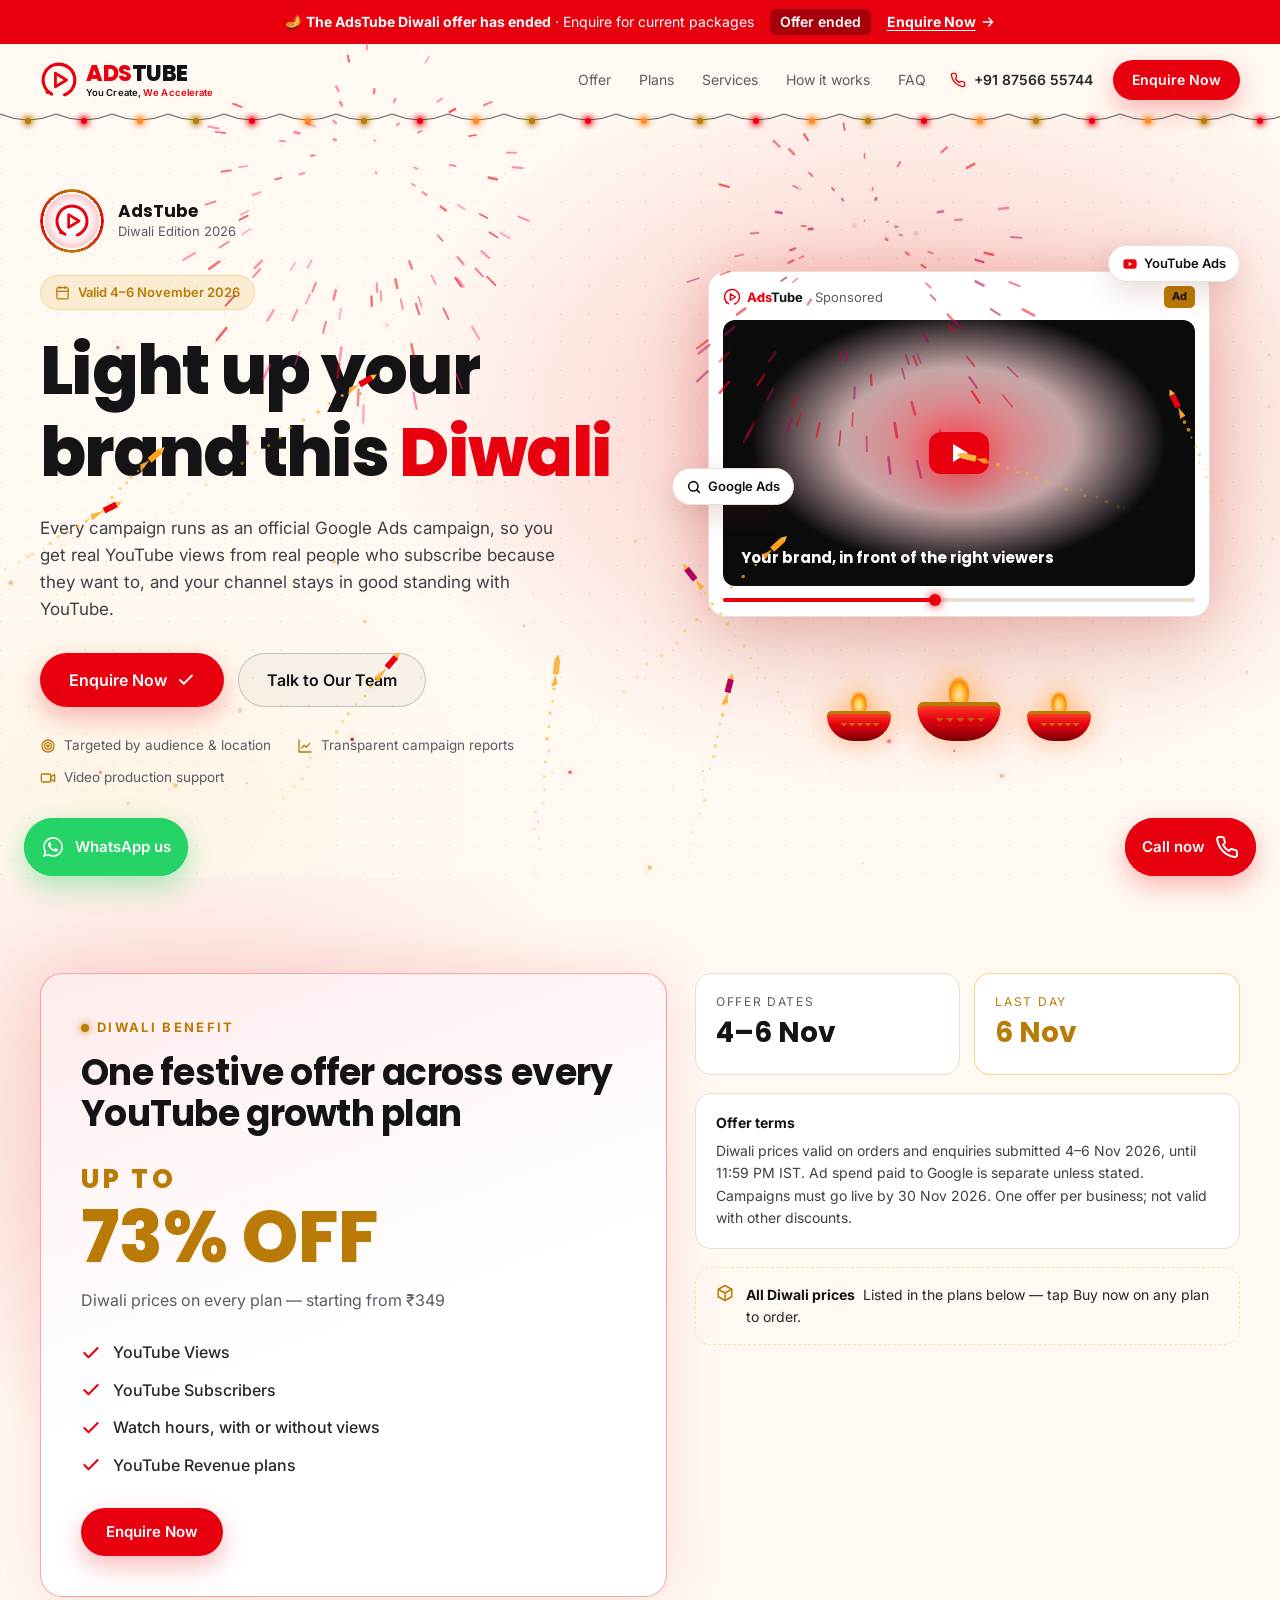
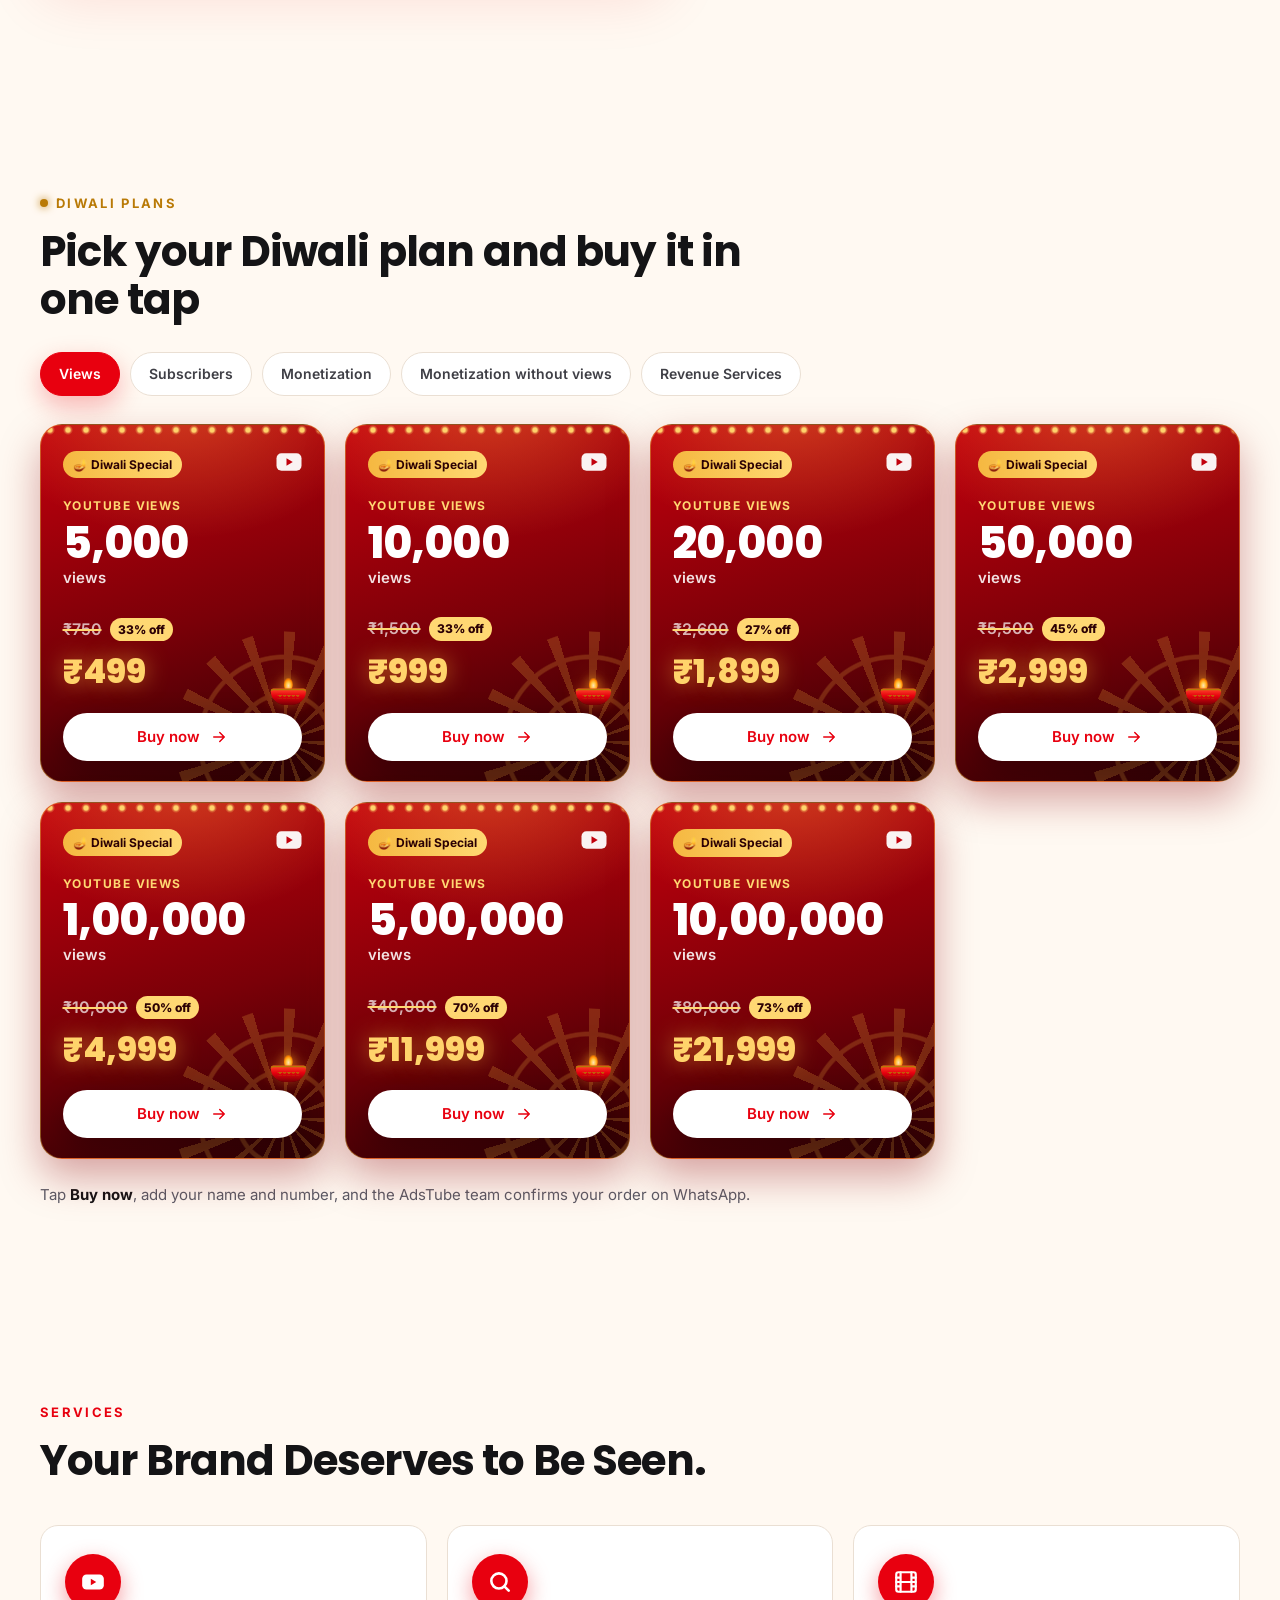
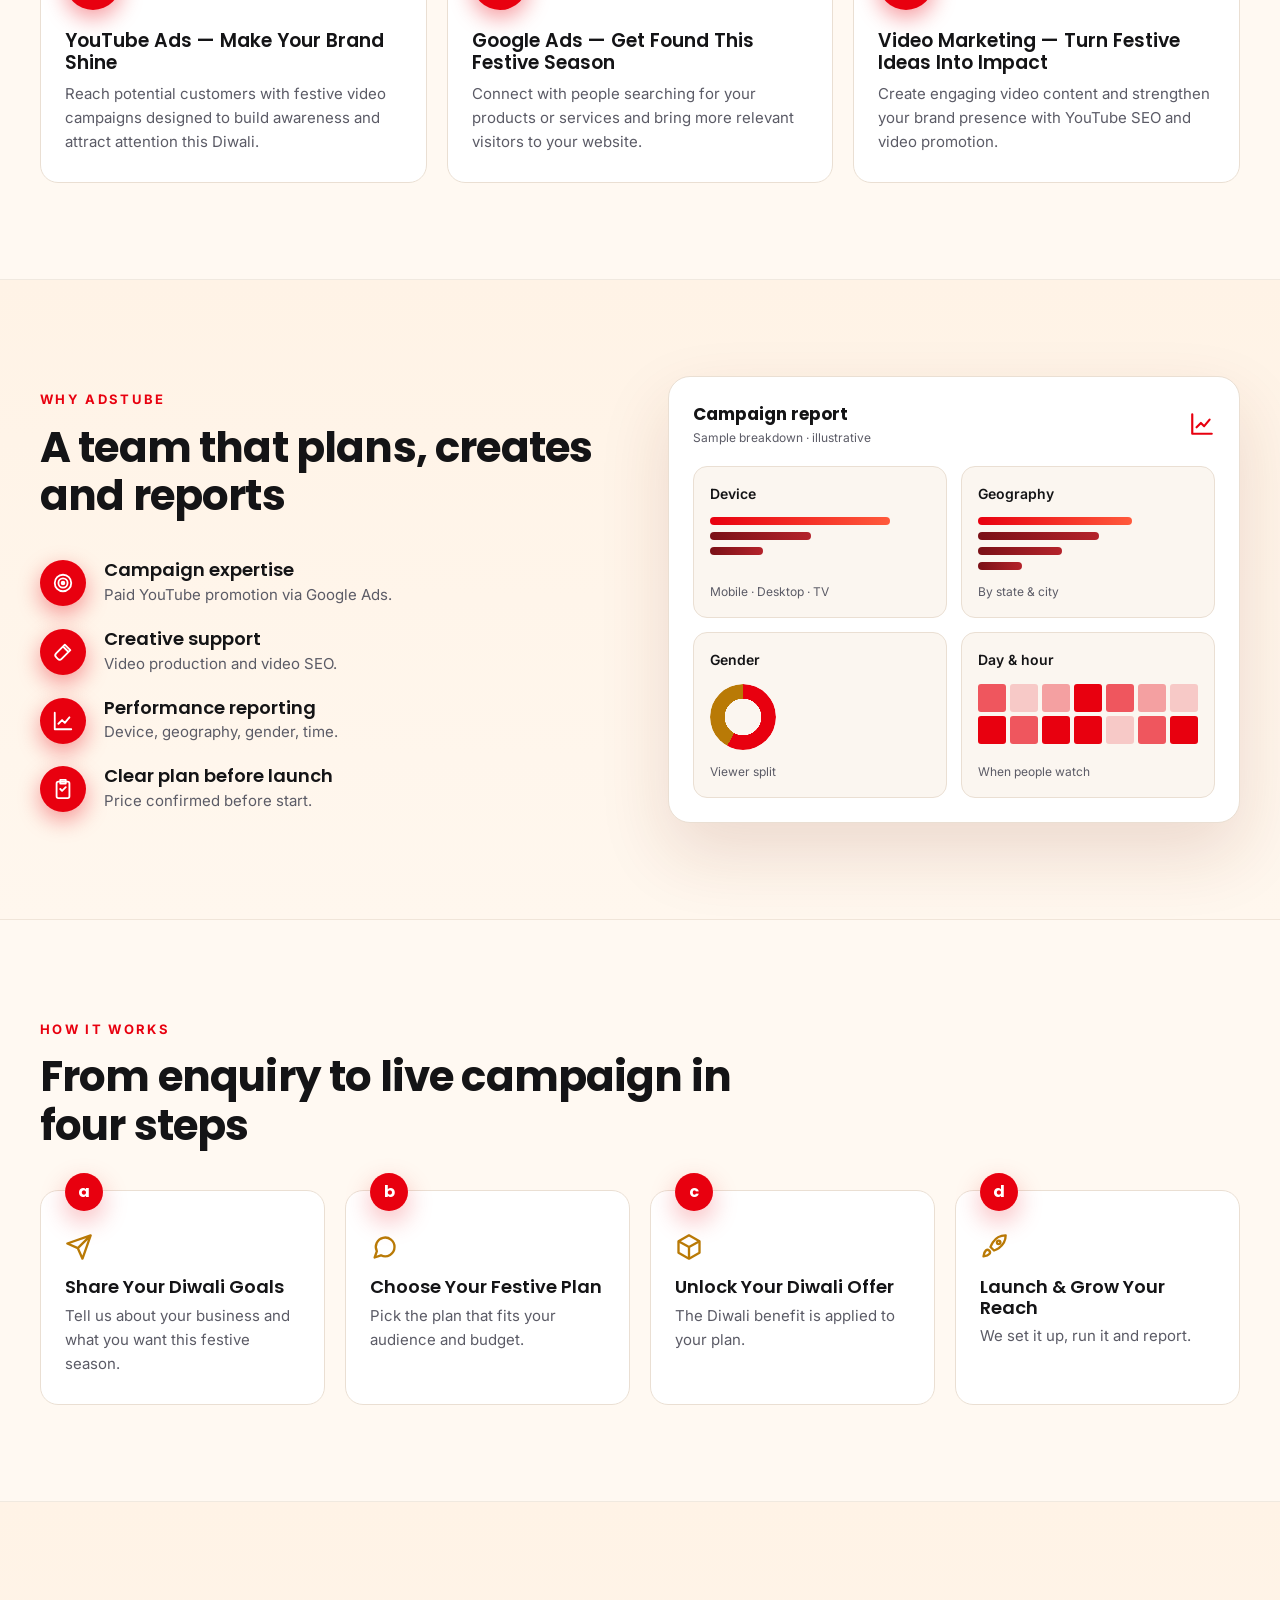
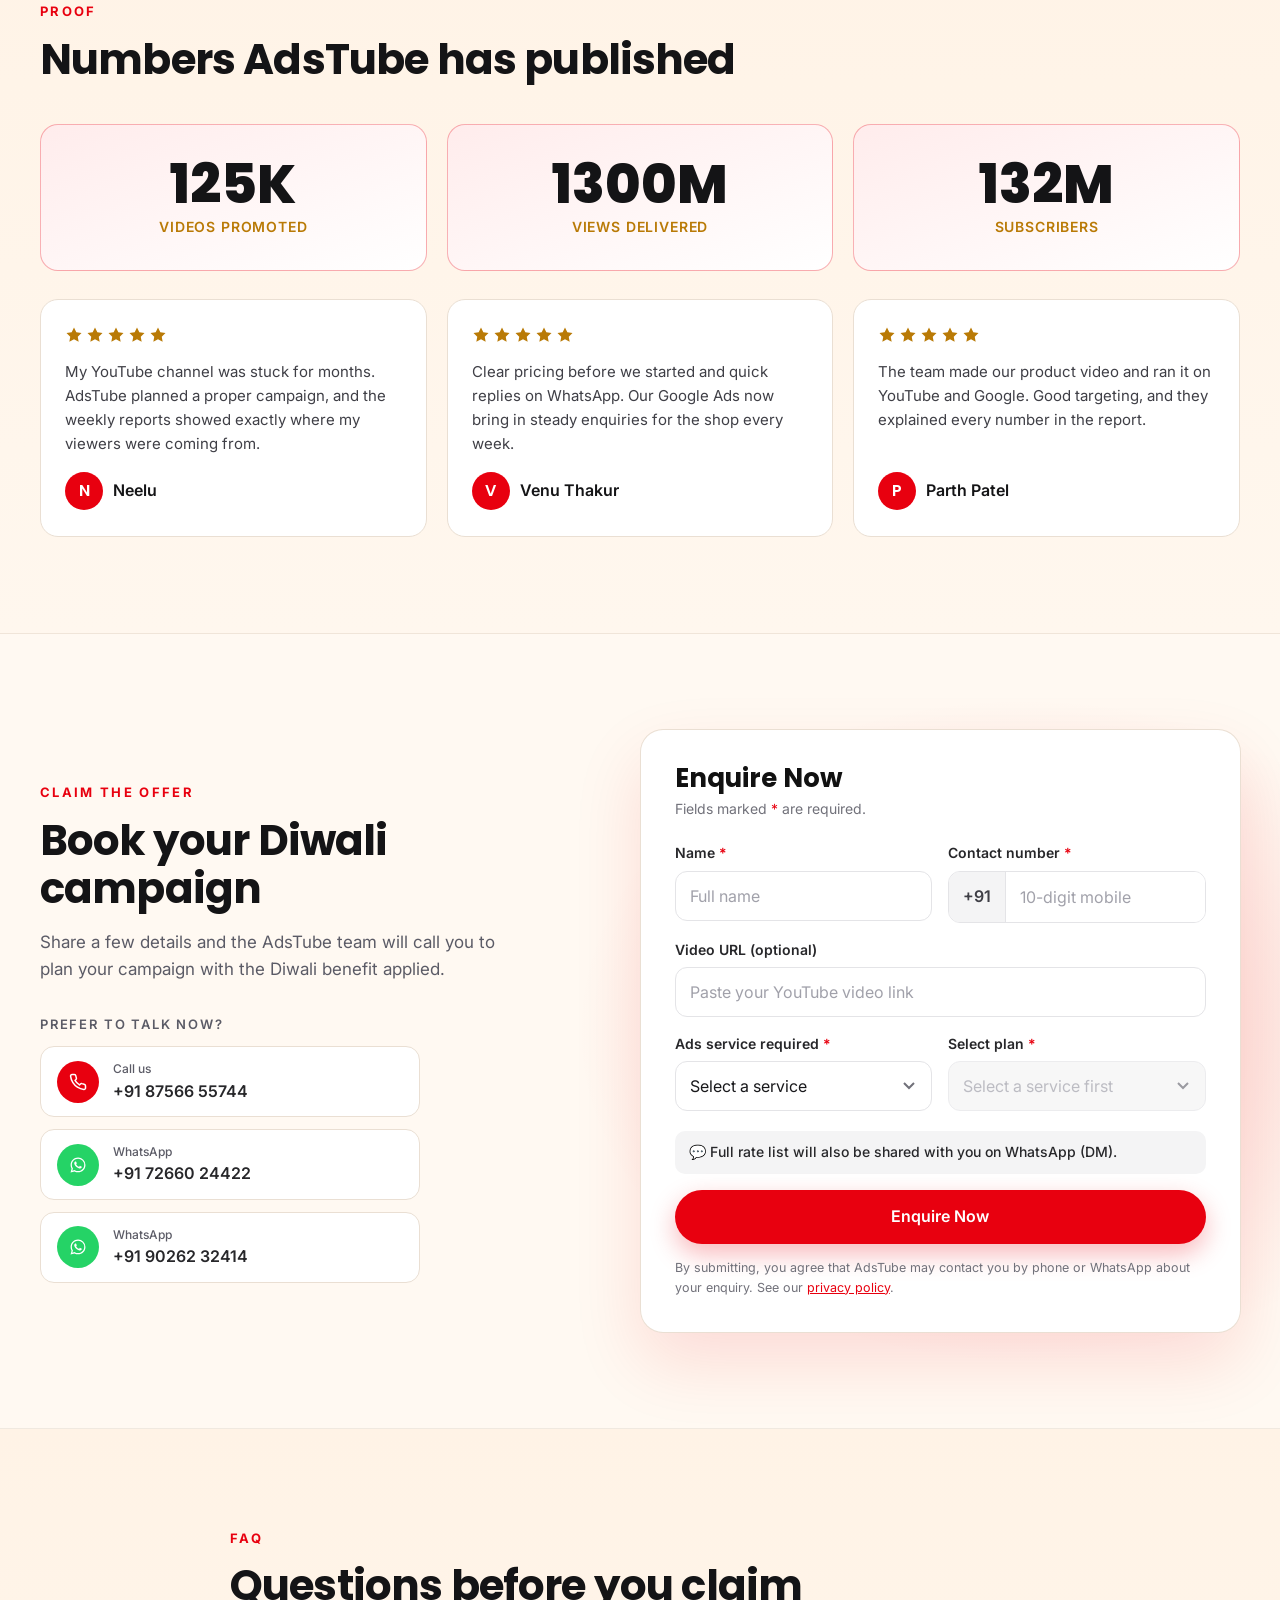
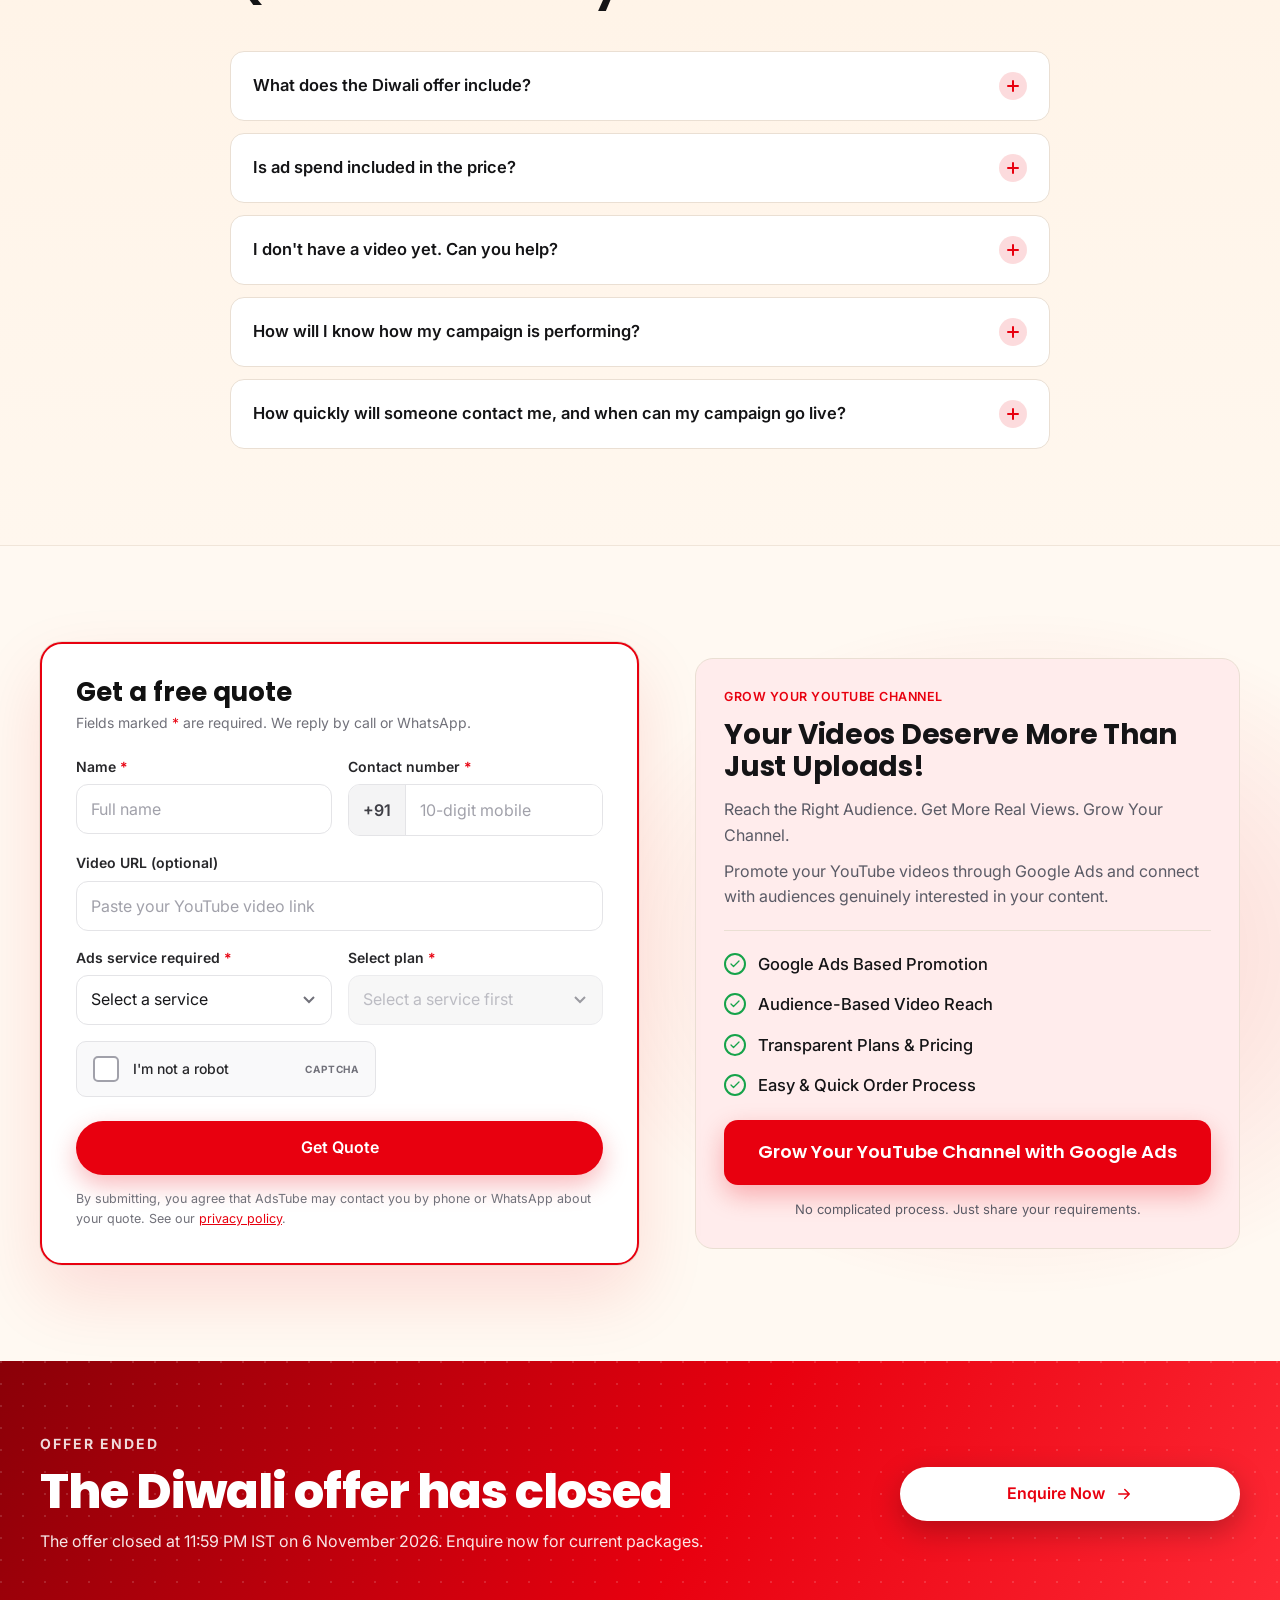
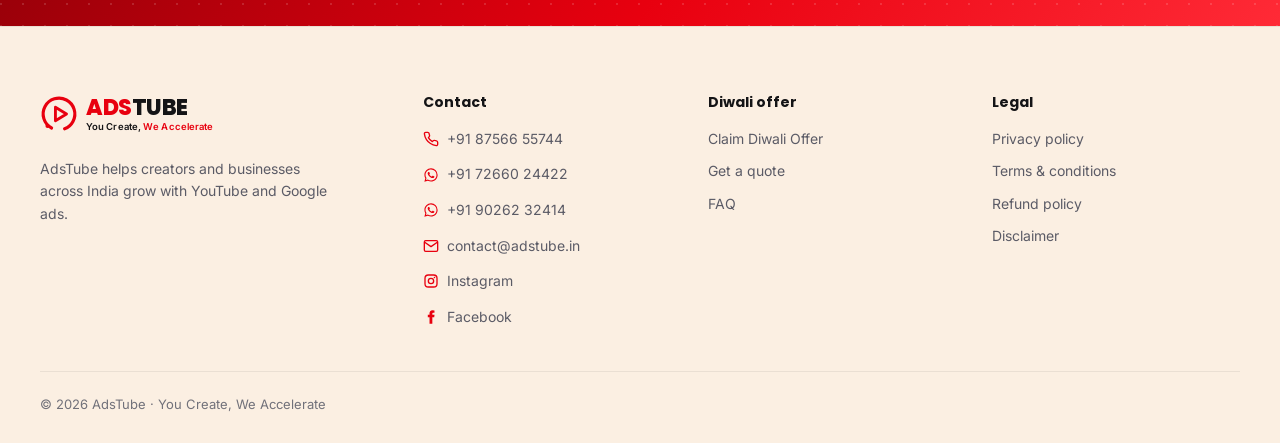
==== commit b744fbf4: "Add Instagram and Facebook links to footer Co-Authored-By: Claude Opus 5.5 <noreply@anthropic.com>" ====
--- a/index.html
+++ b/index.html
@@ -59,6 +59,8 @@
     <symbol id="i-rupee" viewBox="0 0 24 24"><path d="M6 4h12M6 9h12M14 4c3.5 0 3.5 10 0 10H7l9 7" fill="none" stroke="currentColor" stroke-width="2" stroke-linecap="round" stroke-linejoin="round"/></symbol>
     <symbol id="i-close" viewBox="0 0 24 24"><path d="M18 6 6 18M6 6l12 12" fill="none" stroke="currentColor" stroke-width="2.4" stroke-linecap="round"/></symbol>
     <symbol id="i-mail" viewBox="0 0 24 24"><g fill="none" stroke="currentColor" stroke-width="2" stroke-linejoin="round"><rect x="2" y="4" width="20" height="16" rx="2"/><path d="m22 6-10 7L2 6"/></g></symbol>
+    <symbol id="i-instagram" viewBox="0 0 24 24"><g fill="none" stroke="currentColor" stroke-width="2"><rect x="3" y="3" width="18" height="18" rx="5"/><circle cx="12" cy="12" r="4"/></g><circle cx="17.2" cy="6.8" r="1.2" fill="currentColor"/></symbol>
+    <symbol id="i-facebook" viewBox="0 0 24 24"><path fill="currentColor" d="M14 8.5V6.8c0-.8.5-1 1-1h2.2V2.1L14.3 2C11 2 9.8 4.3 9.8 6.4v2.1H7.2v3.9h2.6V22H14v-9.6h2.8l.5-3.9H14z"/></symbol>
     <symbol id="i-star" viewBox="0 0 24 24"><path fill="currentColor" d="m12 2 3.1 6.3 6.9 1-5 4.9 1.2 6.8L12 17.8 5.8 21l1.2-6.8-5-4.9 6.9-1z"/></symbol>
   </svg>
 
@@ -563,6 +565,8 @@
           <li><a href="#" data-wa="917266024422" data-track="whatsapp"><svg class="ic"><use href="#i-whatsapp"/></svg> +91 72660 24422</a></li>
           <li><a href="#" data-wa="919026232414" data-track="whatsapp"><svg class="ic"><use href="#i-whatsapp"/></svg> +91 90262 32414</a></li>
           <li><a href="mailto:contact@adstube.in"><svg class="ic"><use href="#i-mail"/></svg> contact@adstube.in</a></li>
+          <li><a href="https://www.instagram.com/adstube.in/" target="_blank" rel="noopener"><svg class="ic"><use href="#i-instagram"/></svg> Instagram</a></li>
+          <li><a href="https://www.facebook.com/adstube.in" target="_blank" rel="noopener"><svg class="ic"><use href="#i-facebook"/></svg> Facebook</a></li>
         </ul>
       </div>
       <div>
